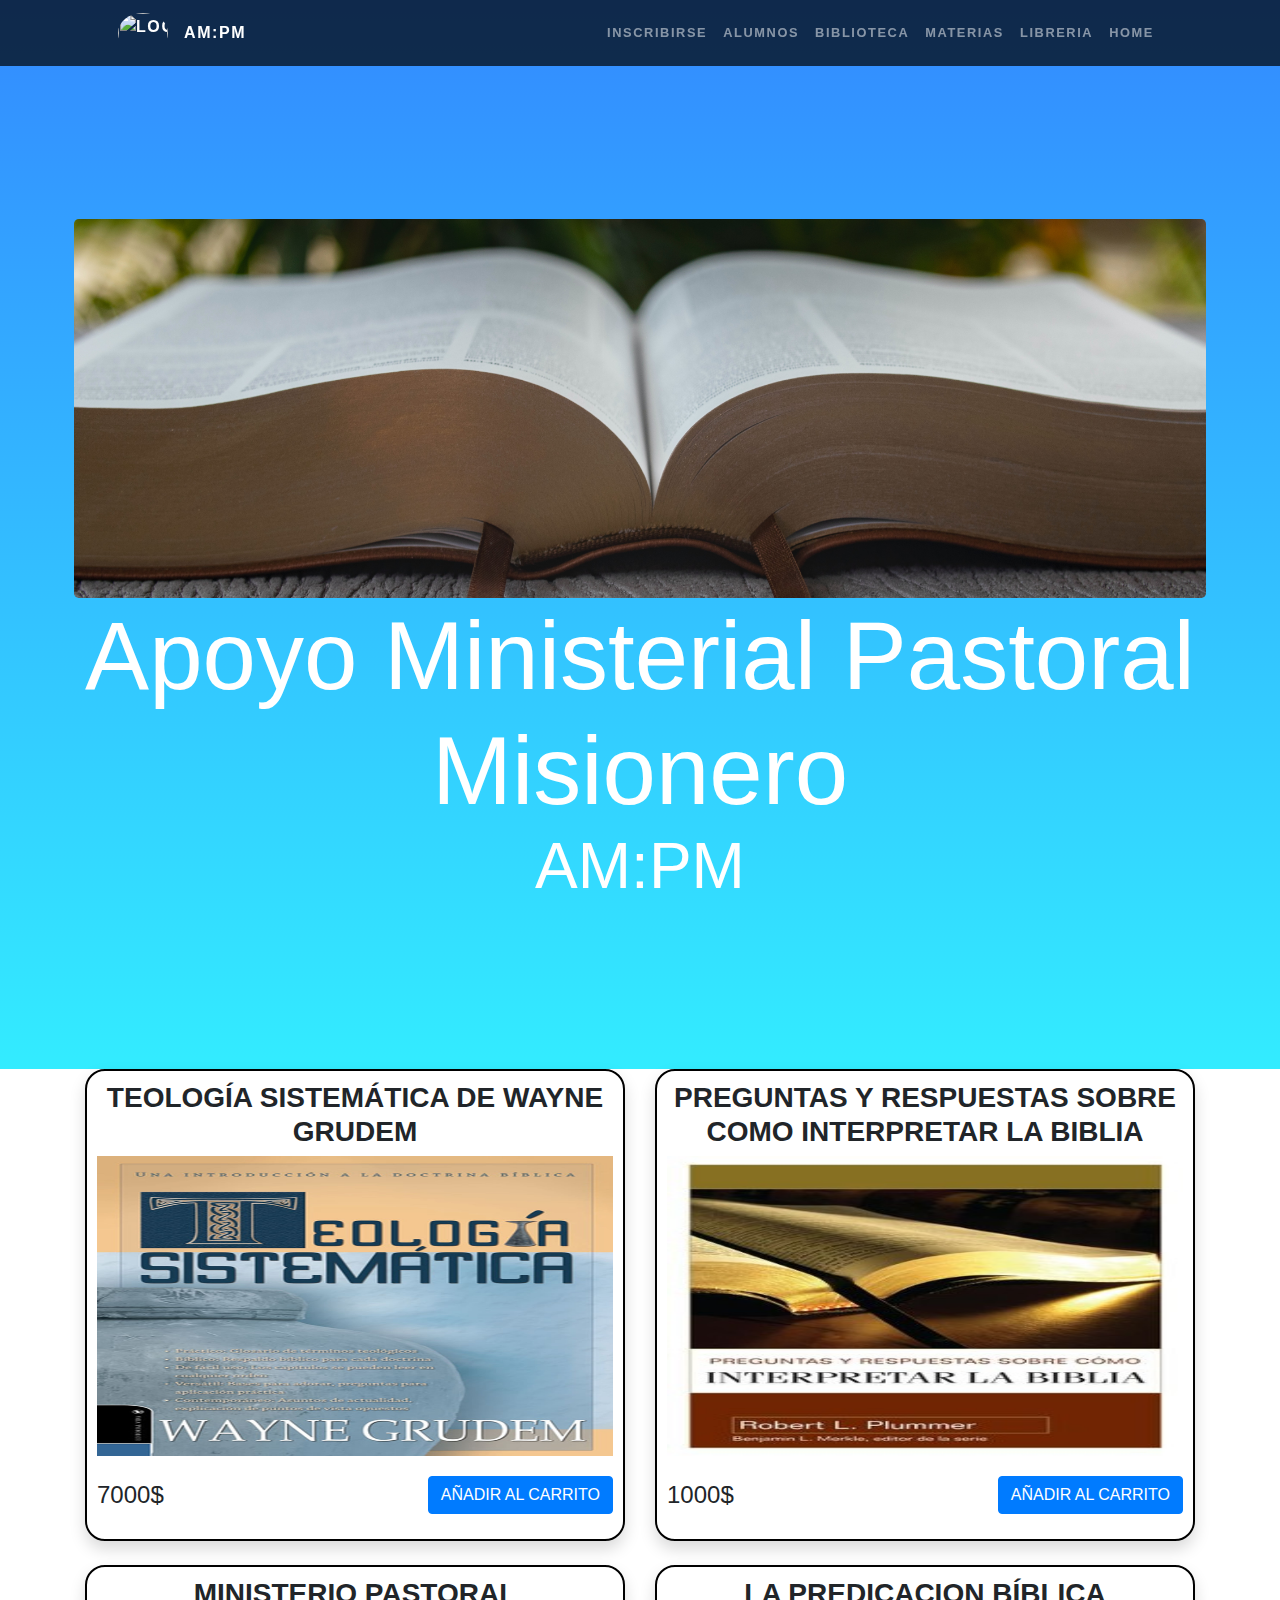
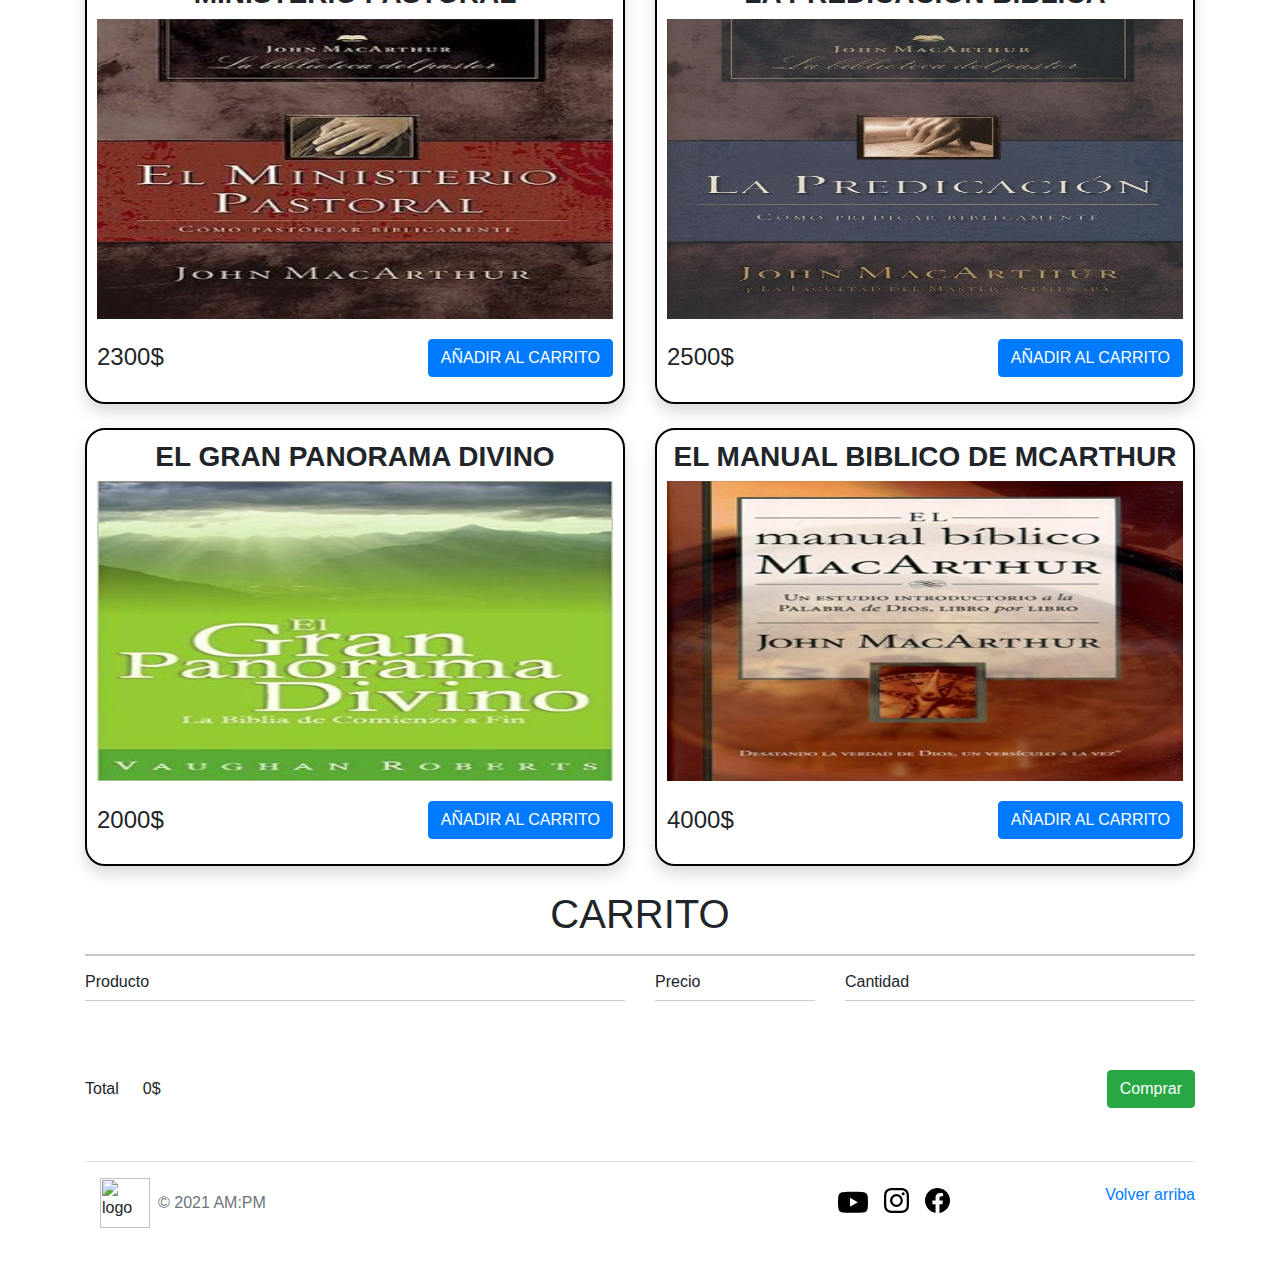
==== Libreria.html @ 87e38bf1 "se agrega proyecto Js" ====
<html lang="en"><head>
        <meta charset="utf-8" />
        <meta name="viewport" content="width=device-width, initial-scale=1, shrink-to-fit=no" />
        <meta name="author" content="" />
        <title>Apoyo Ministerial Pastoral Misionero</title>
        <!-- SEO -->
        <meta name="keywords" content="Academia, ministerio, misionero, apoyo, pastoral, estudiar, biblia">
        <meta name="description" content="Somos una academia dispuesta a apoyar tu ministerio Biblico, minsionero y pastoral, mandamos tus y te contactaremos">
        <link rel="icon" type="image/x-icon" href="assets/favicon.ico" />
        <!-- Font Awesome icons (free version)-->
        <script src="https://use.fontawesome.com/releases/v5.15.4/js/all.js" crossorigin="anonymous"></script>
        <!-- Google fonts-->
        <link href="https://fonts.googleapis.com/css?family=Catamaran:100,200,300,400,500,600,700,800,900" rel="stylesheet" />
        <link href="https://fonts.googleapis.com/css?family=Lato:100,100i,300,300i,400,400i,700,700i,900,900i" rel="stylesheet" />
        <!-- CSS Bootstrap-->
        <link href="css/styles.css" rel="stylesheet" />
        <!-- icon -->
        <link rel="shortcut icon" href="./images/Logo AMPM.jpg">
        <!-- bootstrap CDN -->
        <link rel="stylesheet" href="https://maxcdn.bootstrapcdn.com/bootstrap/4.0.0/css/bootstrap.min.css" integrity="sha384-Gn5384xqQ1aoWXA+058RXPxPg6fy4IWvTNh0E263XmFcJlSAwiGgFAW/dAiS6JXm" crossorigin="anonymous">
        <!-- libreria animada -->
        <link rel="stylesheet"
        href="https://cdnjs.cloudflare.com/ajax/libs/animate.css/4.1.1/animate.min.css"/>
        <link href="https://unpkg.com/aos@2.3.1/dist/aos.css" rel="stylesheet">
        <!-- SCSS -SASS -->
        <link rel="stylesheet" href="./style1.css">
        <link rel="canonical" href="https://getbootstrap.com/docs/5.1/examples/footers/">
        <!-- Bootstrap core CSS -->
        <link href="/docs/5.1/dist/css/bootstrap.min.css" rel="stylesheet" integrity="sha384-1BmE4kWBq78iYhFldvKuhfTAU6auU8tT94WrHftjDbrCEXSU1oBoqyl2QvZ6jIW3" crossorigin="anonymous">

        <link href="footers.css" rel="stylesheet">
        <!-- Favicons -->
        <link rel="icon" href="/docs/5.1/assets/img/favicons/favicon-32x32.png" sizes="32x32" type="image/png">
        <link rel="icon" href="/docs/5.1/assets/img/favicons/favicon-16x16.png" sizes="16x16" type="image/png">
        <link rel="manifest" href="/docs/5.1/assets/img/favicons/manifest.json">
        <link rel="mask-icon" href="/docs/5.1/assets/img/favicons/safari-pinned-tab.svg" color="#7952b3">
        <link rel="icon" href="/docs/5.1/assets/img/favicons/favicon.ico">
        <meta name="viewport" content="width=device-width, initial-scale=1.0">
        <link rel="stylesheet" href="https://stackpath.bootstrapcdn.com/bootstrap/4.5.2/css/bootstrap.min.css" integrity="sha384-JcKb8q3iqJ61gNV9KGb8thSsNjpSL0n8PARn9HuZOnIxN0hoP+VmmDGMN5t9UJ0Z" crossorigin="anonymous">
        <link rel="stylesheet" href="style.css">
        <title>Libreria</title>
</head>

<body>
 <!-- Header-->
 <header class="masthead text-center text-white">
    <div class="masthead-content">
        <div class="container px-1 py-1">
            <img class="img-fluid rounded-3" src="./images/Fondo.jpg" alt="Bliblia Abierta">
            <h1 class="masthead-heading mb-0" class="animate__animated animate__pulse">Apoyo Ministerial Pastoral Misionero</h1>
            <h2 class="masthead-subheading mb-0">AM:PM</h2>
        </div>
    </div>
    <div></div>
</header>
<!-- Nav-->
<nav class="navbar navbar-expand-lg navbar-dark navbar-custom fixed-top">
    <div class="container px-5">
        <img  class="navbar-brand rounded-circle" src="./images/redes/favicon.ico" alt="logo" width="50px">
        <a class="navbar-brand" href="#page-top">AM:PM</a>
        <button class="navbar-toggler" type="button" data-bs-toggle="collapse" data-bs-target="#navbarResponsive" aria-controls="navbarResponsive" aria-expanded="false" aria-label="Toggle navigation"><span class="navbar-toggler-icon"></span></button>
        <div class="collapse navbar-collapse" id="navbarResponsive">
            <ul class="navbar-nav ms-auto">
                <li class="nav-item"><a class="nav-link" href="./inscripcion.html">Inscribirse</a></li>
                <li class="nav-item"><a class="nav-link" href="./alumnos.html">Alumnos</a></li>
                <li class="nav-item"><a class="nav-link" href="./biblioteca.html">Biblioteca</a></li>
                <li class="nav-item"><a class="nav-link" href="./materias.html">Materias</a></li>
                <li class="nav-item"><a class="nav-link" href="./Libreria.html">Libreria</a></li>
                <li class="nav-item"><a class="nav-link" href="./index.html">HOME</a></li>
            </ul>
        </div>
    </div>
</nav>
    <!-- START SECTION STORE -->
    <section class="store">
        <div class="container">
            <div class="items">
                <div class="row">

                    <div class="col-12 col-md-6">
                        <div class="item shadow mb-4">
                            <h3 class="item-title">Teología Sistemática de Wayne Grudem</h3>
                            <img class="item-image" src="./images/Libros/teologia-sistematica-de-grudem-1.jpg">

                            <div class="item-details">
                                <h4 class="item-price">7000$</h4>
                                <button class="item-button btn btn-primary addToCart">AÑADIR AL CARRITO</button>
                            </div>
                        </div>
                    </div>
                    <div class="col-12 col-md-6">
                        <div class="item shadow mb-4">
                            <h3 class="item-title">Preguntas y Respuestas sobre como interpretar la Biblia</h3>

                            <img class="item-image" src="./images/Libros/preguntas y respuestas sobre como interpretar la biblia.jpg">

                            <div class="item-details">
                                <h4 class="item-price">1000$</h4>
                                <button class="item-button btn btn-primary addToCart">AÑADIR AL CARRITO</button>
                            </div>
                        </div>
                    </div>
                </div>

                <div class="row">
                    <div class="col-12 col-md-6">
                        <div class="item shadow mb-4">
                            <h3 class="item-title">Ministerio Pastoral</h3>

                            <img class="item-image" src="./images/Libros/Ministerio Pastoral.jpg">

                            <div class="item-details">
                                <h4 class="item-price">2300$</h4>
                                <button class="item-button btn btn-primary addToCart">AÑADIR AL CARRITO</button>
                            </div>
                        </div>
                    </div>
                    <div class="col-12 col-md-6">
                        <div class="item shadow mb-4">
                            <h3 class="item-title">La Predicacion Bíblica</h3>

                            <img class="item-image" src="./images/Libros/La predicacion.jpg">

                            <div class="item-details">
                                <h4 class="item-price">2500$</h4>
                                <button class="item-button btn btn-primary addToCart">AÑADIR AL CARRITO</button>
                            </div>
                        </div>
                    </div>
                </div>
                <div class="row">
                    <div class="col-12 col-md-6">
                        <div class="item shadow mb-4">
                            <h3 class="item-title">El Gran Panorama Divino</h3>

                            <img class="item-image" src="./images/Libros/el gran panorama divino.jpg">
                            <div class="item-details">
                                <h4 class="item-price">2000$</h4>
                                <button class="item-button btn btn-primary addToCart">AÑADIR AL CARRITO</button>
                            </div>
                        </div>
                    </div>
                    <div class="col-12 col-md-6">
                        <div class="item shadow mb-4">
                            <h3 class="item-title">El Manual biblico de McArthur</h3>

                            <img class="item-image" src="./images/Libros/el manual biblico mac arthur.jpg">
                            <div class="item-details">
                                <h4 class="item-price">4000$</h4>
                                <button class="item-button btn btn-primary addToCart">AÑADIR AL CARRITO</button>
                            </div>
                        </div>
                    </div>
                </div>
            </div>
        </div>
    </section>
    <!-- END SECTION STORE -->
    <!-- START SECTION SHOPPING CART -->
    <section class="shopping-cart">
        <div class="container">
            <h1 class="text-center">CARRITO</h1>
            <hr>
            <div class="row">
                <div class="col-6">
                    <div class="shopping-cart-header">
                        <h6>Producto</h6>
                    </div>
                </div>
                <div class="col-2">
                    <div class="shopping-cart-header">
                        <h6 class="text-truncate">Precio</h6>
                    </div>
                </div>
                <div class="col-4">
                    <div class="shopping-cart-header">
                        <h6>Cantidad</h6>
                    </div>
                </div>
            </div>
            <!-- ? START SHOPPING CART ITEMS -->
            <div class="shopping-cart-items shoppingCartItemsContainer">
            </div>
            <!-- ? END SHOPPING CART ITEMS -->

            <!-- START TOTAL -->
            <div class="row">
                <div class="col-12">
                    <div class="shopping-cart-total d-flex align-items-center">
                        <p class="mb-0">Total</p>
                        <p class="ml-4 mb-0 shoppingCartTotal">0$</p>
                        <div class="toast ml-auto bg-info" role="alert" aria-live="assertive" aria-atomic="true" data-delay="2000">
                            <div class="toast-header">
                                <span>✅</span>
                                <strong class="mr-auto ml-1 text-secondary">Elemento en el carrito</strong>
                                <button type="button" class="ml-2 mb-1 close" data-dismiss="toast" aria-label="Close">
                                    <span aria-hidden="true">×</span>
                                </button>
                            </div>
                            <div class="toast-body text-white">
                                Se aumentó correctamente la cantidad
                            </div>
                        </div>
                        <button class="btn btn-success ml-auto comprarButton" type="button" data-toggle="modal" data-target="#comprarModal">Comprar</button>
                    </div>
                </div>
            </div>

            <!-- END TOTAL -->

            <!-- START MODAL COMPRA -->
            <div class="modal fade" id="comprarModal" tabindex="-1" aria-labelledby="comprarModalLabel" aria-hidden="true">
                <div class="modal-dialog modal-dialog-centered">
                    <div class="modal-content">
                        <div class="modal-header">
                            <h5 class="modal-title" id="comprarModalLabel">Gracias por su compra</h5>
                            <button type="button" class="close" data-dismiss="modal" aria-label="Close">
                                <span aria-hidden="true">×</span>
                            </button>
                        </div>
                        <div class="modal-body">
                            <p>Pronto recibirá su pedido</p>
                        </div>
                        <div class="modal-footer">
                            <button type="button" class="btn btn-secondary" data-dismiss="modal">Cerrar</button>
                        </div>
                    </div>
                </div>
            </div>
            <!-- END MODAL COMPRA -->
        </div>
    </section>
    <!-- END SECTION SHOPPING CART -->
   <!-- Footer-->
   <div class="b-example-divider"></div>
   <div class="container">
       <footer class="d-flex flex-wrap justify-content-between align-items-center py-3 my-4 border-top">
       <div class="col-md-4 d-flex align-items-center">
           <img src="./images/redes/favicon.ico" alt="logo" width="50px" class="mb-3 me-2 mb-md-0" alt="logo">
           <span class="text-muted">© 2021 AM:PM</span>
       </div>
           <ul class="nav col-md-4 justify-content-end list-unstyled d-flex">
           <li class="ms-3">
               <a class="text-muted" href="https://www.youtube.com/watch?v=hL2uOzpJ1GU">
               <img src="./images/redes/youtube.svg" alt="iconlinkyoutube" width="30" height="30">
               </a>
           </li>
           <li class="ms-3">
               <a class="text-muted" href="https://www.instagram.com/invites/contact/?i=pyrb37qd17jc&utm_content=lhmpvzh">
               <img src="./images/redes/instagram.svg" alt="iconlinkyoutube" width="25" height="25">
               </a>
           </li>
           <li class="ms-3">
               <a class="text-muted" href="https://www.facebook.com/ApoyoMinisterialPastoralMisionero/">
               <img src="./images/redes/facebook.svg" alt="iconlinkfacebook" width="25" height="25">
               </a>
           </li>
           </ul>
           <p class="float-end"><a href="#">Volver arriba</a></p>
       </footer>
   </div>
   <div class="b-example-divider"></div>

    <!-- SCRIPTS -->
    <script src="js/mi-js.js"></script>
    <script src="https://code.jquery.com/jquery-3.5.1.slim.min.js" integrity="sha384-DfXdz2htPH0lsSSs5nCTpuj/zy4C+OGpamoFVy38MVBnE+IbbVYUew+OrCXaRkfj" crossorigin="anonymous"></script>
    <script src="https://cdn.jsdelivr.net/npm/popper.js@1.16.1/dist/umd/popper.min.js" integrity="sha384-9/reFTGAW83EW2RDu2S0VKaIzap3H66lZH81PoYlFhbGU+6BZp6G7niu735Sk7lN" crossorigin="anonymous"></script>
    <script src="https://stackpath.bootstrapcdn.com/bootstrap/4.5.2/js/bootstrap.min.js" integrity="sha384-B4gt1jrGC7Jh4AgTPSdUtOBvfO8shuf57BaghqFfPlYxofvL8/KUEfYiJOMMV+rV" crossorigin="anonymous"></script>
    <script src="./tienda.js"></script>
</body></html>
---- css/styles.css ----
@charset "UTF-8";

:root {
  --bs-blue: #0d6efd;
  --bs-indigo: #6610f2;
  --bs-purple: #6f42c1;
  --bs-pink: #ee0979;
  --bs-red: #dc3545;
  --bs-orange: #ff6a00;
  --bs-yellow: #ffc107;
  --bs-green: #198754;
  --bs-teal: #20c997;
  --bs-cyan: #0dcaf0;
  --bs-white: #fff;
  --bs-gray: #6c757d;
  --bs-gray-dark: #343a40;
  --bs-gray-100: #f8f9fa;
  --bs-gray-200: #e9ecef;
  --bs-gray-300: #dee2e6;
  --bs-gray-400: #ced4da;
  --bs-gray-500: #adb5bd;
  --bs-gray-600: #6c757d;
  --bs-gray-700: #495057;
  --bs-gray-800: #343a40;
  --bs-gray-900: #212529;
  --bs-primary: #ee0979;
  --bs-secondary: #ff6a00;
  --bs-success: #198754;
  --bs-info: #0dcaf0;
  --bs-warning: #ffc107;
  --bs-danger: #dc3545;
  --bs-light: #f8f9fa;
  --bs-dark: #212529;
  --bs-primary-rgb: 238, 9, 121;
  --bs-secondary-rgb: 255, 106, 0;
  --bs-success-rgb: 25, 135, 84;
  --bs-info-rgb: 13, 202, 240;
  --bs-warning-rgb: 255, 193, 7;
  --bs-danger-rgb: 220, 53, 69;
  --bs-light-rgb: 248, 249, 250;
  --bs-dark-rgb: 33, 37, 41;
  --bs-white-rgb: 255, 255, 255;
  --bs-black-rgb: 0, 0, 0;
  --bs-body-color-rgb: 33, 37, 41;
  --bs-body-bg-rgb: 255, 255, 255;
  --bs-font-sans-serif: system-ui, -apple-system, "Segoe UI", Roboto, "Helvetica Neue", Arial, "Noto Sans", "Liberation Sans", sans-serif, "Apple Color Emoji", "Segoe UI Emoji", "Segoe UI Symbol", "Noto Color Emoji";
  --bs-font-monospace: SFMono-Regular, Menlo, Monaco, Consolas, "Liberation Mono", "Courier New", monospace;
  --bs-gradient: linear-gradient(180deg, rgba(255, 255, 255, 0.15), rgba(255, 255, 255, 0));
  --bs-body-font-family: Lato, -apple-system, BlinkMacSystemFont, Segoe UI, Roboto, Helvetica Neue, Arial, sans-serif, Apple Color Emoji, Segoe UI Emoji, Segoe UI Symbol, Noto Color Emoji;
  --bs-body-font-size: 1rem;
  --bs-body-font-weight: 400;
  --bs-body-line-height: 1.5;
  --bs-body-color: #212529;
  --bs-body-bg: #fff;
}

*,
*::before,
*::after {
  box-sizing: border-box;
}

@media (prefers-reduced-motion: no-preference) {
  :root {
    scroll-behavior: smooth;
  }
}

body {
  margin: 0;
  font-family: var(--bs-body-font-family);
  font-size: var(--bs-body-font-size);
  font-weight: var(--bs-body-font-weight);
  line-height: var(--bs-body-line-height);
  color: var(--bs-body-color);
  text-align: var(--bs-body-text-align);
  background-color: var(--bs-body-bg);
  -webkit-text-size-adjust: 100%;
  -webkit-tap-highlight-color: rgba(0, 0, 0, 0);
}

hr {
  margin: 1rem 0;
  color: inherit;
  background-color: currentColor;
  border: 0;
  opacity: 0.25;
}

hr:not([size]) {
  height: 1px;
}

h6, .h6, h5, .h5, h4, .h4, h3, .h3, h2, .h2, h1, .h1 {
  margin-top: 0;
  margin-bottom: 0.5rem;
  font-family: "Catamaran", -apple-system, BlinkMacSystemFont, "Segoe UI", Roboto, "Helvetica Neue", Arial, sans-serif, "Apple Color Emoji", "Segoe UI Emoji", "Segoe UI Symbol", "Noto Color Emoji";
  font-weight: 800;
  line-height: 1.2;
}

h1, .h1 {
  font-size: calc(1.375rem + 1.5vw);
}
@media (min-width: 1200px) {
  h1, .h1 {
    font-size: 2.5rem;
  }
}

h2, .h2 {
  font-size: calc(1.325rem + 0.9vw);
}
@media (min-width: 1200px) {
  h2, .h2 {
    font-size: 2rem;
  }
}

h3, .h3 {
  font-size: calc(1.3rem + 0.6vw);
}
@media (min-width: 1200px) {
  h3, .h3 {
    font-size: 1.75rem;
  }
}

h4, .h4 {
  font-size: calc(1.275rem + 0.3vw);
}
@media (min-width: 1200px) {
  h4, .h4 {
    font-size: 1.5rem;
  }
}

h5, .h5 {
  font-size: 1.25rem;
}

h6, .h6 {
  font-size: 1rem;
}

p {
  margin-top: 0;
  margin-bottom: 1rem;
}

abbr[title],
abbr[data-bs-original-title] {
  -webkit-text-decoration: underline dotted;
          text-decoration: underline dotted;
  cursor: help;
  -webkit-text-decoration-skip-ink: none;
          text-decoration-skip-ink: none;
}

address {
  margin-bottom: 1rem;
  font-style: normal;
  line-height: inherit;
}

ol,
ul {
  padding-left: 2rem;
}

ol,
ul,
dl {
  margin-top: 0;
  margin-bottom: 1rem;
}

ol ol,
ul ul,
ol ul,
ul ol {
  margin-bottom: 0;
}

dt {
  font-weight: 700;
}

dd {
  margin-bottom: 0.5rem;
  margin-left: 0;
}

blockquote {
  margin: 0 0 1rem;
}

b,
strong {
  font-weight: bolder;
}

small, .small {
  font-size: 0.875em;
}

mark, .mark {
  padding: 0.2em;
  background-color: #fcf8e3;
}

sub,
sup {
  position: relative;
  font-size: 0.75em;
  line-height: 0;
  vertical-align: baseline;
}

sub {
  bottom: -0.25em;
}

sup {
  top: -0.5em;
}

a {
  color: #ee0979;
  text-decoration: underline;
}
a:hover {
  color: #be0761;
}

a:not([href]):not([class]), a:not([href]):not([class]):hover {
  color: inherit;
  text-decoration: none;
}

pre,
code,
kbd,
samp {
  font-family: var(--bs-font-monospace);
  font-size: 1em;
  direction: ltr /* rtl:ignore */;
  unicode-bidi: bidi-override;
}

pre {
  display: block;
  margin-top: 0;
  margin-bottom: 1rem;
  overflow: auto;
  font-size: 0.875em;
}
pre code {
  font-size: inherit;
  color: inherit;
  word-break: normal;
}

code {
  font-size: 0.875em;
  color: #ee0979;
  word-wrap: break-word;
}
a > code {
  color: inherit;
}

kbd {
  padding: 0.2rem 0.4rem;
  font-size: 0.875em;
  color: #fff;
  background-color: #212529;
  border-radius: 0.2rem;
}
kbd kbd {
  padding: 0;
  font-size: 1em;
  font-weight: 700;
}

figure {
  margin: 0 0 1rem;
}

img,
svg {
  vertical-align: middle;
}

table {
  caption-side: bottom;
  border-collapse: collapse;
}

caption {
  padding-top: 0.5rem;
  padding-bottom: 0.5rem;
  color: #6c757d;
  text-align: left;
}

th {
  text-align: inherit;
  text-align: -webkit-match-parent;
}

thead,
tbody,
tfoot,
tr,
td,
th {
  border-color: inherit;
  border-style: solid;
  border-width: 0;
}

label {
  display: inline-block;
}

button {
  border-radius: 0;
}

button:focus:not(:focus-visible) {
  outline: 0;
}

input,
button,
select,
optgroup,
textarea {
  margin: 0;
  font-family: inherit;
  font-size: inherit;
  line-height: inherit;
}

button,
select {
  text-transform: none;
}

[role=button] {
  cursor: pointer;
}

select {
  word-wrap: normal;
}
select:disabled {
  opacity: 1;
}

[list]::-webkit-calendar-picker-indicator {
  display: none;
}

button,
[type=button],
[type=reset],
[type=submit] {
  -webkit-appearance: button;
}
button:not(:disabled),
[type=button]:not(:disabled),
[type=reset]:not(:disabled),
[type=submit]:not(:disabled) {
  cursor: pointer;
}

::-moz-focus-inner {
  padding: 0;
  border-style: none;
}

textarea {
  resize: vertical;
}

fieldset {
  min-width: 0;
  padding: 0;
  margin: 0;
  border: 0;
}

legend {
  float: left;
  width: 100%;
  padding: 0;
  margin-bottom: 0.5rem;
  font-size: calc(1.275rem + 0.3vw);
  line-height: inherit;
}
@media (min-width: 1200px) {
  legend {
    font-size: 1.5rem;
  }
}
legend + * {
  clear: left;
}

::-webkit-datetime-edit-fields-wrapper,
::-webkit-datetime-edit-text,
::-webkit-datetime-edit-minute,
::-webkit-datetime-edit-hour-field,
::-webkit-datetime-edit-day-field,
::-webkit-datetime-edit-month-field,
::-webkit-datetime-edit-year-field {
  padding: 0;
}

::-webkit-inner-spin-button {
  height: auto;
}

[type=search] {
  outline-offset: -2px;
  -webkit-appearance: textfield;
}

/* rtl:raw:
[type="tel"],
[type="url"],
[type="email"],
[type="number"] {
  direction: ltr;
}
*/
::-webkit-search-decoration {
  -webkit-appearance: none;
}

::-webkit-color-swatch-wrapper {
  padding: 0;
}

::-webkit-file-upload-button {
  font: inherit;
}

::file-selector-button {
  font: inherit;
}

::-webkit-file-upload-button {
  font: inherit;
  -webkit-appearance: button;
}

output {
  display: inline-block;
}

iframe {
  border: 0;
}

summary {
  display: list-item;
  cursor: pointer;
}

progress {
  vertical-align: baseline;
}

[hidden] {
  display: none !important;
}

.lead {
  font-size: 1.25rem;
  font-weight: 300;
}

.display-1 {
  font-size: calc(1.625rem + 4.5vw);
  font-weight: 300;
  line-height: 1.2;
}
@media (min-width: 1200px) {
  .display-1 {
    font-size: 5rem;
  }
}

.display-2 {
  font-size: calc(1.575rem + 3.9vw);
  font-weight: 300;
  line-height: 1.2;
}
@media (min-width: 1200px) {
  .display-2 {
    font-size: 4.5rem;
  }
}

.display-3 {
  font-size: calc(1.525rem + 3.3vw);
  font-weight: 300;
  line-height: 1.2;
}
@media (min-width: 1200px) {
  .display-3 {
    font-size: 4rem;
  }
}

.display-4 {
  font-size: calc(1.475rem + 2.7vw);
  font-weight: 300;
  line-height: 1.2;
}
@media (min-width: 1200px) {
  .display-4 {
    font-size: 3.5rem;
  }
}

.display-5 {
  font-size: calc(1.425rem + 2.1vw);
  font-weight: 300;
  line-height: 1.2;
}
@media (min-width: 1200px) {
  .display-5 {
    font-size: 3rem;
  }
}

.display-6 {
  font-size: calc(1.375rem + 1.5vw);
  font-weight: 300;
  line-height: 1.2;
}
@media (min-width: 1200px) {
  .display-6 {
    font-size: 2.5rem;
  }
}

.list-unstyled {
  padding-left: 0;
  list-style: none;
}

.list-inline {
  padding-left: 0;
  list-style: none;
}

.list-inline-item {
  display: inline-block;
}
.list-inline-item:not(:last-child) {
  margin-right: 0.5rem;
}

.initialism {
  font-size: 0.875em;
  text-transform: uppercase;
}

.blockquote {
  margin-bottom: 1rem;
  font-size: 1.25rem;
}
.blockquote > :last-child {
  margin-bottom: 0;
}

.blockquote-footer {
  margin-top: -1rem;
  margin-bottom: 1rem;
  font-size: 0.875em;
  color: #6c757d;
}
.blockquote-footer::before {
  content: "— ";
}

.img-fluid {
  max-width: 100%;
  height: auto;
}

.img-thumbnail {
  padding: 0.25rem;
  background-color: #fff;
  border: 1px solid #dee2e6;
  border-radius: 0.25rem;
  max-width: 100%;
  height: auto;
}

.figure {
  display: inline-block;
}

.figure-img {
  margin-bottom: 0.5rem;
  line-height: 1;
}

.figure-caption {
  font-size: 0.875em;
  color: #6c757d;
}

.container,
.container-fluid,
.container-xxl,
.container-xl,
.container-lg,
.container-md,
.container-sm {
  width: 100%;
  padding-right: var(--bs-gutter-x, 0.75rem);
  padding-left: var(--bs-gutter-x, 0.75rem);
  margin-right: auto;
  margin-left: auto;
}

@media (min-width: 576px) {
  .container-sm, .container {
    max-width: 540px;
  }
}
@media (min-width: 768px) {
  .container-md, .container-sm, .container {
    max-width: 720px;
  }
}
@media (min-width: 992px) {
  .container-lg, .container-md, .container-sm, .container {
    max-width: 960px;
  }
}
@media (min-width: 1200px) {
  .container-xl, .container-lg, .container-md, .container-sm, .container {
    max-width: 1140px;
  }
}
@media (min-width: 1400px) {
  .container-xxl, .container-xl, .container-lg, .container-md, .container-sm, .container {
    max-width: 1320px;
  }
}
.row {
  --bs-gutter-x: 1.5rem;
  --bs-gutter-y: 0;
  display: flex;
  flex-wrap: wrap;
  margin-top: calc(-1 * var(--bs-gutter-y));
  margin-right: calc(-0.5 * var(--bs-gutter-x));
  margin-left: calc(-0.5 * var(--bs-gutter-x));
}
.row > * {
  flex-shrink: 0;
  width: 100%;
  max-width: 100%;
  padding-right: calc(var(--bs-gutter-x) * 0.5);
  padding-left: calc(var(--bs-gutter-x) * 0.5);
  margin-top: var(--bs-gutter-y);
}

.col {
  flex: 1 0 0%;
}

.row-cols-auto > * {
  flex: 0 0 auto;
  width: auto;
}

.row-cols-1 > * {
  flex: 0 0 auto;
  width: 100%;
}

.row-cols-2 > * {
  flex: 0 0 auto;
  width: 50%;
}

.row-cols-3 > * {
  flex: 0 0 auto;
  width: 33.3333333333%;
}

.row-cols-4 > * {
  flex: 0 0 auto;
  width: 25%;
}

.row-cols-5 > * {
  flex: 0 0 auto;
  width: 20%;
}

.row-cols-6 > * {
  flex: 0 0 auto;
  width: 16.6666666667%;
}

.col-auto {
  flex: 0 0 auto;
  width: auto;
}

.col-1 {
  flex: 0 0 auto;
  width: 8.33333333%;
}

.col-2 {
  flex: 0 0 auto;
  width: 16.66666667%;
}

.col-3 {
  flex: 0 0 auto;
  width: 25%;
}

.col-4 {
  flex: 0 0 auto;
  width: 33.33333333%;
}

.col-5 {
  flex: 0 0 auto;
  width: 41.66666667%;
}

.col-6 {
  flex: 0 0 auto;
  width: 50%;
}

.col-7 {
  flex: 0 0 auto;
  width: 58.33333333%;
}

.col-8 {
  flex: 0 0 auto;
  width: 66.66666667%;
}

.col-9 {
  flex: 0 0 auto;
  width: 75%;
}

.col-10 {
  flex: 0 0 auto;
  width: 83.33333333%;
}

.col-11 {
  flex: 0 0 auto;
  width: 91.66666667%;
}

.col-12 {
  flex: 0 0 auto;
  width: 100%;
}

.offset-1 {
  margin-left: 8.33333333%;
}

.offset-2 {
  margin-left: 16.66666667%;
}

.offset-3 {
  margin-left: 25%;
}

.offset-4 {
  margin-left: 33.33333333%;
}

.offset-5 {
  margin-left: 41.66666667%;
}

.offset-6 {
  margin-left: 50%;
}

.offset-7 {
  margin-left: 58.33333333%;
}

.offset-8 {
  margin-left: 66.66666667%;
}

.offset-9 {
  margin-left: 75%;
}

.offset-10 {
  margin-left: 83.33333333%;
}

.offset-11 {
  margin-left: 91.66666667%;
}

.g-0,
.gx-0 {
  --bs-gutter-x: 0;
}

.g-0,
.gy-0 {
  --bs-gutter-y: 0;
}

.g-1,
.gx-1 {
  --bs-gutter-x: 0.25rem;
}

.g-1,
.gy-1 {
  --bs-gutter-y: 0.25rem;
}

.g-2,
.gx-2 {
  --bs-gutter-x: 0.5rem;
}

.g-2,
.gy-2 {
  --bs-gutter-y: 0.5rem;
}

.g-3,
.gx-3 {
  --bs-gutter-x: 1rem;
}

.g-3,
.gy-3 {
  --bs-gutter-y: 1rem;
}

.g-4,
.gx-4 {
  --bs-gutter-x: 1.5rem;
}

.g-4,
.gy-4 {
  --bs-gutter-y: 1.5rem;
}

.g-5,
.gx-5 {
  --bs-gutter-x: 3rem;
}

.g-5,
.gy-5 {
  --bs-gutter-y: 3rem;
}

@media (min-width: 576px) {
  .col-sm {
    flex: 1 0 0%;
  }

  .row-cols-sm-auto > * {
    flex: 0 0 auto;
    width: auto;
  }

  .row-cols-sm-1 > * {
    flex: 0 0 auto;
    width: 100%;
  }

  .row-cols-sm-2 > * {
    flex: 0 0 auto;
    width: 50%;
  }

  .row-cols-sm-3 > * {
    flex: 0 0 auto;
    width: 33.3333333333%;
  }

  .row-cols-sm-4 > * {
    flex: 0 0 auto;
    width: 25%;
  }

  .row-cols-sm-5 > * {
    flex: 0 0 auto;
    width: 20%;
  }

  .row-cols-sm-6 > * {
    flex: 0 0 auto;
    width: 16.6666666667%;
  }

  .col-sm-auto {
    flex: 0 0 auto;
    width: auto;
  }

  .col-sm-1 {
    flex: 0 0 auto;
    width: 8.33333333%;
  }

  .col-sm-2 {
    flex: 0 0 auto;
    width: 16.66666667%;
  }

  .col-sm-3 {
    flex: 0 0 auto;
    width: 25%;
  }

  .col-sm-4 {
    flex: 0 0 auto;
    width: 33.33333333%;
  }

  .col-sm-5 {
    flex: 0 0 auto;
    width: 41.66666667%;
  }

  .col-sm-6 {
    flex: 0 0 auto;
    width: 50%;
  }

  .col-sm-7 {
    flex: 0 0 auto;
    width: 58.33333333%;
  }

  .col-sm-8 {
    flex: 0 0 auto;
    width: 66.66666667%;
  }

  .col-sm-9 {
    flex: 0 0 auto;
    width: 75%;
  }

  .col-sm-10 {
    flex: 0 0 auto;
    width: 83.33333333%;
  }

  .col-sm-11 {
    flex: 0 0 auto;
    width: 91.66666667%;
  }

  .col-sm-12 {
    flex: 0 0 auto;
    width: 100%;
  }

  .offset-sm-0 {
    margin-left: 0;
  }

  .offset-sm-1 {
    margin-left: 8.33333333%;
  }

  .offset-sm-2 {
    margin-left: 16.66666667%;
  }

  .offset-sm-3 {
    margin-left: 25%;
  }

  .offset-sm-4 {
    margin-left: 33.33333333%;
  }

  .offset-sm-5 {
    margin-left: 41.66666667%;
  }

  .offset-sm-6 {
    margin-left: 50%;
  }

  .offset-sm-7 {
    margin-left: 58.33333333%;
  }

  .offset-sm-8 {
    margin-left: 66.66666667%;
  }

  .offset-sm-9 {
    margin-left: 75%;
  }

  .offset-sm-10 {
    margin-left: 83.33333333%;
  }

  .offset-sm-11 {
    margin-left: 91.66666667%;
  }

  .g-sm-0,
.gx-sm-0 {
    --bs-gutter-x: 0;
  }

  .g-sm-0,
.gy-sm-0 {
    --bs-gutter-y: 0;
  }

  .g-sm-1,
.gx-sm-1 {
    --bs-gutter-x: 0.25rem;
  }

  .g-sm-1,
.gy-sm-1 {
    --bs-gutter-y: 0.25rem;
  }

  .g-sm-2,
.gx-sm-2 {
    --bs-gutter-x: 0.5rem;
  }

  .g-sm-2,
.gy-sm-2 {
    --bs-gutter-y: 0.5rem;
  }

  .g-sm-3,
.gx-sm-3 {
    --bs-gutter-x: 1rem;
  }

  .g-sm-3,
.gy-sm-3 {
    --bs-gutter-y: 1rem;
  }

  .g-sm-4,
.gx-sm-4 {
    --bs-gutter-x: 1.5rem;
  }

  .g-sm-4,
.gy-sm-4 {
    --bs-gutter-y: 1.5rem;
  }

  .g-sm-5,
.gx-sm-5 {
    --bs-gutter-x: 3rem;
  }

  .g-sm-5,
.gy-sm-5 {
    --bs-gutter-y: 3rem;
  }
}
@media (min-width: 768px) {
  .col-md {
    flex: 1 0 0%;
  }

  .row-cols-md-auto > * {
    flex: 0 0 auto;
    width: auto;
  }

  .row-cols-md-1 > * {
    flex: 0 0 auto;
    width: 100%;
  }

  .row-cols-md-2 > * {
    flex: 0 0 auto;
    width: 50%;
  }

  .row-cols-md-3 > * {
    flex: 0 0 auto;
    width: 33.3333333333%;
  }

  .row-cols-md-4 > * {
    flex: 0 0 auto;
    width: 25%;
  }

  .row-cols-md-5 > * {
    flex: 0 0 auto;
    width: 20%;
  }

  .row-cols-md-6 > * {
    flex: 0 0 auto;
    width: 16.6666666667%;
  }

  .col-md-auto {
    flex: 0 0 auto;
    width: auto;
  }

  .col-md-1 {
    flex: 0 0 auto;
    width: 8.33333333%;
  }

  .col-md-2 {
    flex: 0 0 auto;
    width: 16.66666667%;
  }

  .col-md-3 {
    flex: 0 0 auto;
    width: 25%;
  }

  .col-md-4 {
    flex: 0 0 auto;
    width: 33.33333333%;
  }

  .col-md-5 {
    flex: 0 0 auto;
    width: 41.66666667%;
  }

  .col-md-6 {
    flex: 0 0 auto;
    width: 50%;
  }

  .col-md-7 {
    flex: 0 0 auto;
    width: 58.33333333%;
  }

  .col-md-8 {
    flex: 0 0 auto;
    width: 66.66666667%;
  }

  .col-md-9 {
    flex: 0 0 auto;
    width: 75%;
  }

  .col-md-10 {
    flex: 0 0 auto;
    width: 83.33333333%;
  }

  .col-md-11 {
    flex: 0 0 auto;
    width: 91.66666667%;
  }

  .col-md-12 {
    flex: 0 0 auto;
    width: 100%;
  }

  .offset-md-0 {
    margin-left: 0;
  }

  .offset-md-1 {
    margin-left: 8.33333333%;
  }

  .offset-md-2 {
    margin-left: 16.66666667%;
  }

  .offset-md-3 {
    margin-left: 25%;
  }

  .offset-md-4 {
    margin-left: 33.33333333%;
  }

  .offset-md-5 {
    margin-left: 41.66666667%;
  }

  .offset-md-6 {
    margin-left: 50%;
  }

  .offset-md-7 {
    margin-left: 58.33333333%;
  }

  .offset-md-8 {
    margin-left: 66.66666667%;
  }

  .offset-md-9 {
    margin-left: 75%;
  }

  .offset-md-10 {
    margin-left: 83.33333333%;
  }

  .offset-md-11 {
    margin-left: 91.66666667%;
  }

  .g-md-0,
.gx-md-0 {
    --bs-gutter-x: 0;
  }

  .g-md-0,
.gy-md-0 {
    --bs-gutter-y: 0;
  }

  .g-md-1,
.gx-md-1 {
    --bs-gutter-x: 0.25rem;
  }

  .g-md-1,
.gy-md-1 {
    --bs-gutter-y: 0.25rem;
  }

  .g-md-2,
.gx-md-2 {
    --bs-gutter-x: 0.5rem;
  }

  .g-md-2,
.gy-md-2 {
    --bs-gutter-y: 0.5rem;
  }

  .g-md-3,
.gx-md-3 {
    --bs-gutter-x: 1rem;
  }

  .g-md-3,
.gy-md-3 {
    --bs-gutter-y: 1rem;
  }

  .g-md-4,
.gx-md-4 {
    --bs-gutter-x: 1.5rem;
  }

  .g-md-4,
.gy-md-4 {
    --bs-gutter-y: 1.5rem;
  }

  .g-md-5,
.gx-md-5 {
    --bs-gutter-x: 3rem;
  }

  .g-md-5,
.gy-md-5 {
    --bs-gutter-y: 3rem;
  }
}
@media (min-width: 992px) {
  .col-lg {
    flex: 1 0 0%;
  }

  .row-cols-lg-auto > * {
    flex: 0 0 auto;
    width: auto;
  }

  .row-cols-lg-1 > * {
    flex: 0 0 auto;
    width: 100%;
  }

  .row-cols-lg-2 > * {
    flex: 0 0 auto;
    width: 50%;
  }

  .row-cols-lg-3 > * {
    flex: 0 0 auto;
    width: 33.3333333333%;
  }

  .row-cols-lg-4 > * {
    flex: 0 0 auto;
    width: 25%;
  }

  .row-cols-lg-5 > * {
    flex: 0 0 auto;
    width: 20%;
  }

  .row-cols-lg-6 > * {
    flex: 0 0 auto;
    width: 16.6666666667%;
  }

  .col-lg-auto {
    flex: 0 0 auto;
    width: auto;
  }

  .col-lg-1 {
    flex: 0 0 auto;
    width: 8.33333333%;
  }

  .col-lg-2 {
    flex: 0 0 auto;
    width: 16.66666667%;
  }

  .col-lg-3 {
    flex: 0 0 auto;
    width: 25%;
  }

  .col-lg-4 {
    flex: 0 0 auto;
    width: 33.33333333%;
  }

  .col-lg-5 {
    flex: 0 0 auto;
    width: 41.66666667%;
  }

  .col-lg-6 {
    flex: 0 0 auto;
    width: 50%;
  }

  .col-lg-7 {
    flex: 0 0 auto;
    width: 58.33333333%;
  }

  .col-lg-8 {
    flex: 0 0 auto;
    width: 66.66666667%;
  }

  .col-lg-9 {
    flex: 0 0 auto;
    width: 75%;
  }

  .col-lg-10 {
    flex: 0 0 auto;
    width: 83.33333333%;
  }

  .col-lg-11 {
    flex: 0 0 auto;
    width: 91.66666667%;
  }

  .col-lg-12 {
    flex: 0 0 auto;
    width: 100%;
  }

  .offset-lg-0 {
    margin-left: 0;
  }

  .offset-lg-1 {
    margin-left: 8.33333333%;
  }

  .offset-lg-2 {
    margin-left: 16.66666667%;
  }

  .offset-lg-3 {
    margin-left: 25%;
  }

  .offset-lg-4 {
    margin-left: 33.33333333%;
  }

  .offset-lg-5 {
    margin-left: 41.66666667%;
  }

  .offset-lg-6 {
    margin-left: 50%;
  }

  .offset-lg-7 {
    margin-left: 58.33333333%;
  }

  .offset-lg-8 {
    margin-left: 66.66666667%;
  }

  .offset-lg-9 {
    margin-left: 75%;
  }

  .offset-lg-10 {
    margin-left: 83.33333333%;
  }

  .offset-lg-11 {
    margin-left: 91.66666667%;
  }

  .g-lg-0,
.gx-lg-0 {
    --bs-gutter-x: 0;
  }

  .g-lg-0,
.gy-lg-0 {
    --bs-gutter-y: 0;
  }

  .g-lg-1,
.gx-lg-1 {
    --bs-gutter-x: 0.25rem;
  }

  .g-lg-1,
.gy-lg-1 {
    --bs-gutter-y: 0.25rem;
  }

  .g-lg-2,
.gx-lg-2 {
    --bs-gutter-x: 0.5rem;
  }

  .g-lg-2,
.gy-lg-2 {
    --bs-gutter-y: 0.5rem;
  }

  .g-lg-3,
.gx-lg-3 {
    --bs-gutter-x: 1rem;
  }

  .g-lg-3,
.gy-lg-3 {
    --bs-gutter-y: 1rem;
  }

  .g-lg-4,
.gx-lg-4 {
    --bs-gutter-x: 1.5rem;
  }

  .g-lg-4,
.gy-lg-4 {
    --bs-gutter-y: 1.5rem;
  }

  .g-lg-5,
.gx-lg-5 {
    --bs-gutter-x: 3rem;
  }

  .g-lg-5,
.gy-lg-5 {
    --bs-gutter-y: 3rem;
  }
}
@media (min-width: 1200px) {
  .col-xl {
    flex: 1 0 0%;
  }

  .row-cols-xl-auto > * {
    flex: 0 0 auto;
    width: auto;
  }

  .row-cols-xl-1 > * {
    flex: 0 0 auto;
    width: 100%;
  }

  .row-cols-xl-2 > * {
    flex: 0 0 auto;
    width: 50%;
  }

  .row-cols-xl-3 > * {
    flex: 0 0 auto;
    width: 33.3333333333%;
  }

  .row-cols-xl-4 > * {
    flex: 0 0 auto;
    width: 25%;
  }

  .row-cols-xl-5 > * {
    flex: 0 0 auto;
    width: 20%;
  }

  .row-cols-xl-6 > * {
    flex: 0 0 auto;
    width: 16.6666666667%;
  }

  .col-xl-auto {
    flex: 0 0 auto;
    width: auto;
  }

  .col-xl-1 {
    flex: 0 0 auto;
    width: 8.33333333%;
  }

  .col-xl-2 {
    flex: 0 0 auto;
    width: 16.66666667%;
  }

  .col-xl-3 {
    flex: 0 0 auto;
    width: 25%;
  }

  .col-xl-4 {
    flex: 0 0 auto;
    width: 33.33333333%;
  }

  .col-xl-5 {
    flex: 0 0 auto;
    width: 41.66666667%;
  }

  .col-xl-6 {
    flex: 0 0 auto;
    width: 50%;
  }

  .col-xl-7 {
    flex: 0 0 auto;
    width: 58.33333333%;
  }

  .col-xl-8 {
    flex: 0 0 auto;
    width: 66.66666667%;
  }

  .col-xl-9 {
    flex: 0 0 auto;
    width: 75%;
  }

  .col-xl-10 {
    flex: 0 0 auto;
    width: 83.33333333%;
  }

  .col-xl-11 {
    flex: 0 0 auto;
    width: 91.66666667%;
  }

  .col-xl-12 {
    flex: 0 0 auto;
    width: 100%;
  }

  .offset-xl-0 {
    margin-left: 0;
  }

  .offset-xl-1 {
    margin-left: 8.33333333%;
  }

  .offset-xl-2 {
    margin-left: 16.66666667%;
  }

  .offset-xl-3 {
    margin-left: 25%;
  }

  .offset-xl-4 {
    margin-left: 33.33333333%;
  }

  .offset-xl-5 {
    margin-left: 41.66666667%;
  }

  .offset-xl-6 {
    margin-left: 50%;
  }

  .offset-xl-7 {
    margin-left: 58.33333333%;
  }

  .offset-xl-8 {
    margin-left: 66.66666667%;
  }

  .offset-xl-9 {
    margin-left: 75%;
  }

  .offset-xl-10 {
    margin-left: 83.33333333%;
  }

  .offset-xl-11 {
    margin-left: 91.66666667%;
  }

  .g-xl-0,
.gx-xl-0 {
    --bs-gutter-x: 0;
  }

  .g-xl-0,
.gy-xl-0 {
    --bs-gutter-y: 0;
  }

  .g-xl-1,
.gx-xl-1 {
    --bs-gutter-x: 0.25rem;
  }

  .g-xl-1,
.gy-xl-1 {
    --bs-gutter-y: 0.25rem;
  }

  .g-xl-2,
.gx-xl-2 {
    --bs-gutter-x: 0.5rem;
  }

  .g-xl-2,
.gy-xl-2 {
    --bs-gutter-y: 0.5rem;
  }

  .g-xl-3,
.gx-xl-3 {
    --bs-gutter-x: 1rem;
  }

  .g-xl-3,
.gy-xl-3 {
    --bs-gutter-y: 1rem;
  }

  .g-xl-4,
.gx-xl-4 {
    --bs-gutter-x: 1.5rem;
  }

  .g-xl-4,
.gy-xl-4 {
    --bs-gutter-y: 1.5rem;
  }

  .g-xl-5,
.gx-xl-5 {
    --bs-gutter-x: 3rem;
  }

  .g-xl-5,
.gy-xl-5 {
    --bs-gutter-y: 3rem;
  }
}
@media (min-width: 1400px) {
  .col-xxl {
    flex: 1 0 0%;
  }

  .row-cols-xxl-auto > * {
    flex: 0 0 auto;
    width: auto;
  }

  .row-cols-xxl-1 > * {
    flex: 0 0 auto;
    width: 100%;
  }

  .row-cols-xxl-2 > * {
    flex: 0 0 auto;
    width: 50%;
  }

  .row-cols-xxl-3 > * {
    flex: 0 0 auto;
    width: 33.3333333333%;
  }

  .row-cols-xxl-4 > * {
    flex: 0 0 auto;
    width: 25%;
  }

  .row-cols-xxl-5 > * {
    flex: 0 0 auto;
    width: 20%;
  }

  .row-cols-xxl-6 > * {
    flex: 0 0 auto;
    width: 16.6666666667%;
  }

  .col-xxl-auto {
    flex: 0 0 auto;
    width: auto;
  }

  .col-xxl-1 {
    flex: 0 0 auto;
    width: 8.33333333%;
  }

  .col-xxl-2 {
    flex: 0 0 auto;
    width: 16.66666667%;
  }

  .col-xxl-3 {
    flex: 0 0 auto;
    width: 25%;
  }

  .col-xxl-4 {
    flex: 0 0 auto;
    width: 33.33333333%;
  }

  .col-xxl-5 {
    flex: 0 0 auto;
    width: 41.66666667%;
  }

  .col-xxl-6 {
    flex: 0 0 auto;
    width: 50%;
  }

  .col-xxl-7 {
    flex: 0 0 auto;
    width: 58.33333333%;
  }

  .col-xxl-8 {
    flex: 0 0 auto;
    width: 66.66666667%;
  }

  .col-xxl-9 {
    flex: 0 0 auto;
    width: 75%;
  }

  .col-xxl-10 {
    flex: 0 0 auto;
    width: 83.33333333%;
  }

  .col-xxl-11 {
    flex: 0 0 auto;
    width: 91.66666667%;
  }

  .col-xxl-12 {
    flex: 0 0 auto;
    width: 100%;
  }

  .offset-xxl-0 {
    margin-left: 0;
  }

  .offset-xxl-1 {
    margin-left: 8.33333333%;
  }

  .offset-xxl-2 {
    margin-left: 16.66666667%;
  }

  .offset-xxl-3 {
    margin-left: 25%;
  }

  .offset-xxl-4 {
    margin-left: 33.33333333%;
  }

  .offset-xxl-5 {
    margin-left: 41.66666667%;
  }

  .offset-xxl-6 {
    margin-left: 50%;
  }

  .offset-xxl-7 {
    margin-left: 58.33333333%;
  }

  .offset-xxl-8 {
    margin-left: 66.66666667%;
  }

  .offset-xxl-9 {
    margin-left: 75%;
  }

  .offset-xxl-10 {
    margin-left: 83.33333333%;
  }

  .offset-xxl-11 {
    margin-left: 91.66666667%;
  }

  .g-xxl-0,
.gx-xxl-0 {
    --bs-gutter-x: 0;
  }

  .g-xxl-0,
.gy-xxl-0 {
    --bs-gutter-y: 0;
  }

  .g-xxl-1,
.gx-xxl-1 {
    --bs-gutter-x: 0.25rem;
  }

  .g-xxl-1,
.gy-xxl-1 {
    --bs-gutter-y: 0.25rem;
  }

  .g-xxl-2,
.gx-xxl-2 {
    --bs-gutter-x: 0.5rem;
  }

  .g-xxl-2,
.gy-xxl-2 {
    --bs-gutter-y: 0.5rem;
  }

  .g-xxl-3,
.gx-xxl-3 {
    --bs-gutter-x: 1rem;
  }

  .g-xxl-3,
.gy-xxl-3 {
    --bs-gutter-y: 1rem;
  }

  .g-xxl-4,
.gx-xxl-4 {
    --bs-gutter-x: 1.5rem;
  }

  .g-xxl-4,
.gy-xxl-4 {
    --bs-gutter-y: 1.5rem;
  }

  .g-xxl-5,
.gx-xxl-5 {
    --bs-gutter-x: 3rem;
  }

  .g-xxl-5,
.gy-xxl-5 {
    --bs-gutter-y: 3rem;
  }
}
.table {
  --bs-table-bg: transparent;
  --bs-table-accent-bg: transparent;
  --bs-table-striped-color: #212529;
  --bs-table-striped-bg: rgba(0, 0, 0, 0.05);
  --bs-table-active-color: #212529;
  --bs-table-active-bg: rgba(0, 0, 0, 0.1);
  --bs-table-hover-color: #212529;
  --bs-table-hover-bg: rgba(0, 0, 0, 0.075);
  width: 100%;
  margin-bottom: 1rem;
  color: #212529;
  vertical-align: top;
  border-color: #dee2e6;
}
.table > :not(caption) > * > * {
  padding: 0.5rem 0.5rem;
  background-color: var(--bs-table-bg);
  border-bottom-width: 1px;
  box-shadow: inset 0 0 0 9999px var(--bs-table-accent-bg);
}
.table > tbody {
  vertical-align: inherit;
}
.table > thead {
  vertical-align: bottom;
}
.table > :not(:first-child) {
  border-top: 2px solid currentColor;
}

.caption-top {
  caption-side: top;
}

.table-sm > :not(caption) > * > * {
  padding: 0.25rem 0.25rem;
}

.table-bordered > :not(caption) > * {
  border-width: 1px 0;
}
.table-bordered > :not(caption) > * > * {
  border-width: 0 1px;
}

.table-borderless > :not(caption) > * > * {
  border-bottom-width: 0;
}
.table-borderless > :not(:first-child) {
  border-top-width: 0;
}

.table-striped > tbody > tr:nth-of-type(odd) > * {
  --bs-table-accent-bg: var(--bs-table-striped-bg);
  color: var(--bs-table-striped-color);
}

.table-active {
  --bs-table-accent-bg: var(--bs-table-active-bg);
  color: var(--bs-table-active-color);
}

.table-hover > tbody > tr:hover > * {
  --bs-table-accent-bg: var(--bs-table-hover-bg);
  color: var(--bs-table-hover-color);
}

.table-primary {
  --bs-table-bg: #fccee4;
  --bs-table-striped-bg: #efc4d9;
  --bs-table-striped-color: #000;
  --bs-table-active-bg: #e3b9cd;
  --bs-table-active-color: #000;
  --bs-table-hover-bg: #e9bfd3;
  --bs-table-hover-color: #000;
  color: #000;
  border-color: #e3b9cd;
}

.table-secondary {
  --bs-table-bg: #ffe1cc;
  --bs-table-striped-bg: #f2d6c2;
  --bs-table-striped-color: #000;
  --bs-table-active-bg: #e6cbb8;
  --bs-table-active-color: #000;
  --bs-table-hover-bg: #ecd0bd;
  --bs-table-hover-color: #000;
  color: #000;
  border-color: #e6cbb8;
}

.table-success {
  --bs-table-bg: #d1e7dd;
  --bs-table-striped-bg: #c7dbd2;
  --bs-table-striped-color: #000;
  --bs-table-active-bg: #bcd0c7;
  --bs-table-active-color: #000;
  --bs-table-hover-bg: #c1d6cc;
  --bs-table-hover-color: #000;
  color: #000;
  border-color: #bcd0c7;
}

.table-info {
  --bs-table-bg: #cff4fc;
  --bs-table-striped-bg: #c5e8ef;
  --bs-table-striped-color: #000;
  --bs-table-active-bg: #badce3;
  --bs-table-active-color: #000;
  --bs-table-hover-bg: #bfe2e9;
  --bs-table-hover-color: #000;
  color: #000;
  border-color: #badce3;
}

.table-warning {
  --bs-table-bg: #fff3cd;
  --bs-table-striped-bg: #f2e7c3;
  --bs-table-striped-color: #000;
  --bs-table-active-bg: #e6dbb9;
  --bs-table-active-color: #000;
  --bs-table-hover-bg: #ece1be;
  --bs-table-hover-color: #000;
  color: #000;
  border-color: #e6dbb9;
}

.table-danger {
  --bs-table-bg: #f8d7da;
  --bs-table-striped-bg: #eccccf;
  --bs-table-striped-color: #000;
  --bs-table-active-bg: #dfc2c4;
  --bs-table-active-color: #000;
  --bs-table-hover-bg: #e5c7ca;
  --bs-table-hover-color: #000;
  color: #000;
  border-color: #dfc2c4;
}

.table-light {
  --bs-table-bg: #f8f9fa;
  --bs-table-striped-bg: #ecedee;
  --bs-table-striped-color: #000;
  --bs-table-active-bg: #dfe0e1;
  --bs-table-active-color: #000;
  --bs-table-hover-bg: #e5e6e7;
  --bs-table-hover-color: #000;
  color: #000;
  border-color: #dfe0e1;
}

.table-dark {
  --bs-table-bg: #212529;
  --bs-table-striped-bg: #2c3034;
  --bs-table-striped-color: #fff;
  --bs-table-active-bg: #373b3e;
  --bs-table-active-color: #fff;
  --bs-table-hover-bg: #323539;
  --bs-table-hover-color: #fff;
  color: #fff;
  border-color: #373b3e;
}

.table-responsive {
  overflow-x: auto;
  -webkit-overflow-scrolling: touch;
}

@media (max-width: 575.98px) {
  .table-responsive-sm {
    overflow-x: auto;
    -webkit-overflow-scrolling: touch;
  }
}
@media (max-width: 767.98px) {
  .table-responsive-md {
    overflow-x: auto;
    -webkit-overflow-scrolling: touch;
  }
}
@media (max-width: 991.98px) {
  .table-responsive-lg {
    overflow-x: auto;
    -webkit-overflow-scrolling: touch;
  }
}
@media (max-width: 1199.98px) {
  .table-responsive-xl {
    overflow-x: auto;
    -webkit-overflow-scrolling: touch;
  }
}
@media (max-width: 1399.98px) {
  .table-responsive-xxl {
    overflow-x: auto;
    -webkit-overflow-scrolling: touch;
  }
}
.form-label {
  margin-bottom: 0.5rem;
}

.col-form-label {
  padding-top: calc(0.375rem + 1px);
  padding-bottom: calc(0.375rem + 1px);
  margin-bottom: 0;
  font-size: inherit;
  line-height: 1.5;
}

.col-form-label-lg {
  padding-top: calc(0.5rem + 1px);
  padding-bottom: calc(0.5rem + 1px);
  font-size: 1.25rem;
}

.col-form-label-sm {
  padding-top: calc(0.25rem + 1px);
  padding-bottom: calc(0.25rem + 1px);
  font-size: 0.875rem;
}

.form-text {
  margin-top: 0.25rem;
  font-size: 0.875em;
  color: #6c757d;
}

.form-control {
  display: block;
  width: 100%;
  padding: 0.375rem 0.75rem;
  font-size: 1rem;
  font-weight: 400;
  line-height: 1.5;
  color: #212529;
  background-color: #fff;
  background-clip: padding-box;
  border: 1px solid #ced4da;
  -webkit-appearance: none;
     -moz-appearance: none;
          appearance: none;
  border-radius: 0.25rem;
  transition: border-color 0.15s ease-in-out, box-shadow 0.15s ease-in-out;
}
@media (prefers-reduced-motion: reduce) {
  .form-control {
    transition: none;
  }
}
.form-control[type=file] {
  overflow: hidden;
}
.form-control[type=file]:not(:disabled):not([readonly]) {
  cursor: pointer;
}
.form-control:focus {
  color: #212529;
  background-color: #fff;
  border-color: #f784bc;
  outline: 0;
  box-shadow: 0 0 0 0.25rem rgba(238, 9, 121, 0.25);
}
.form-control::-webkit-date-and-time-value {
  height: 1.5em;
}
.form-control::-moz-placeholder {
  color: #6c757d;
  opacity: 1;
}
.form-control:-ms-input-placeholder {
  color: #6c757d;
  opacity: 1;
}
.form-control::placeholder {
  color: #6c757d;
  opacity: 1;
}
.form-control:disabled, .form-control[readonly] {
  background-color: #e9ecef;
  opacity: 1;
}
.form-control::-webkit-file-upload-button {
  padding: 0.375rem 0.75rem;
  margin: -0.375rem -0.75rem;
  -webkit-margin-end: 0.75rem;
          margin-inline-end: 0.75rem;
  color: #212529;
  background-color: #e9ecef;
  pointer-events: none;
  border-color: inherit;
  border-style: solid;
  border-width: 0;
  border-inline-end-width: 1px;
  border-radius: 0;
  -webkit-transition: color 0.15s ease-in-out, background-color 0.15s ease-in-out, border-color 0.15s ease-in-out, box-shadow 0.15s ease-in-out;
  transition: color 0.15s ease-in-out, background-color 0.15s ease-in-out, border-color 0.15s ease-in-out, box-shadow 0.15s ease-in-out;
}
.form-control::file-selector-button {
  padding: 0.375rem 0.75rem;
  margin: -0.375rem -0.75rem;
  -webkit-margin-end: 0.75rem;
          margin-inline-end: 0.75rem;
  color: #212529;
  background-color: #e9ecef;
  pointer-events: none;
  border-color: inherit;
  border-style: solid;
  border-width: 0;
  border-inline-end-width: 1px;
  border-radius: 0;
  transition: color 0.15s ease-in-out, background-color 0.15s ease-in-out, border-color 0.15s ease-in-out, box-shadow 0.15s ease-in-out;
}
@media (prefers-reduced-motion: reduce) {
  .form-control::-webkit-file-upload-button {
    -webkit-transition: none;
    transition: none;
  }
  .form-control::file-selector-button {
    transition: none;
  }
}
.form-control:hover:not(:disabled):not([readonly])::-webkit-file-upload-button {
  background-color: #dde0e3;
}
.form-control:hover:not(:disabled):not([readonly])::file-selector-button {
  background-color: #dde0e3;
}
.form-control::-webkit-file-upload-button {
  padding: 0.375rem 0.75rem;
  margin: -0.375rem -0.75rem;
  -webkit-margin-end: 0.75rem;
          margin-inline-end: 0.75rem;
  color: #212529;
  background-color: #e9ecef;
  pointer-events: none;
  border-color: inherit;
  border-style: solid;
  border-width: 0;
  border-inline-end-width: 1px;
  border-radius: 0;
  -webkit-transition: color 0.15s ease-in-out, background-color 0.15s ease-in-out, border-color 0.15s ease-in-out, box-shadow 0.15s ease-in-out;
  transition: color 0.15s ease-in-out, background-color 0.15s ease-in-out, border-color 0.15s ease-in-out, box-shadow 0.15s ease-in-out;
}
@media (prefers-reduced-motion: reduce) {
  .form-control::-webkit-file-upload-button {
    -webkit-transition: none;
    transition: none;
  }
}
.form-control:hover:not(:disabled):not([readonly])::-webkit-file-upload-button {
  background-color: #dde0e3;
}

.form-control-plaintext {
  display: block;
  width: 100%;
  padding: 0.375rem 0;
  margin-bottom: 0;
  line-height: 1.5;
  color: #212529;
  background-color: transparent;
  border: solid transparent;
  border-width: 1px 0;
}
.form-control-plaintext.form-control-sm, .form-control-plaintext.form-control-lg {
  padding-right: 0;
  padding-left: 0;
}

.form-control-sm {
  min-height: calc(1.5em + 0.5rem + 2px);
  padding: 0.25rem 0.5rem;
  font-size: 0.875rem;
  border-radius: 0.2rem;
}
.form-control-sm::-webkit-file-upload-button {
  padding: 0.25rem 0.5rem;
  margin: -0.25rem -0.5rem;
  -webkit-margin-end: 0.5rem;
          margin-inline-end: 0.5rem;
}
.form-control-sm::file-selector-button {
  padding: 0.25rem 0.5rem;
  margin: -0.25rem -0.5rem;
  -webkit-margin-end: 0.5rem;
          margin-inline-end: 0.5rem;
}
.form-control-sm::-webkit-file-upload-button {
  padding: 0.25rem 0.5rem;
  margin: -0.25rem -0.5rem;
  -webkit-margin-end: 0.5rem;
          margin-inline-end: 0.5rem;
}

.form-control-lg {
  min-height: calc(1.5em + 1rem + 2px);
  padding: 0.5rem 1rem;
  font-size: 1.25rem;
  border-radius: 0.3rem;
}
.form-control-lg::-webkit-file-upload-button {
  padding: 0.5rem 1rem;
  margin: -0.5rem -1rem;
  -webkit-margin-end: 1rem;
          margin-inline-end: 1rem;
}
.form-control-lg::file-selector-button {
  padding: 0.5rem 1rem;
  margin: -0.5rem -1rem;
  -webkit-margin-end: 1rem;
          margin-inline-end: 1rem;
}
.form-control-lg::-webkit-file-upload-button {
  padding: 0.5rem 1rem;
  margin: -0.5rem -1rem;
  -webkit-margin-end: 1rem;
          margin-inline-end: 1rem;
}

textarea.form-control {
  min-height: calc(1.5em + 0.75rem + 2px);
}
textarea.form-control-sm {
  min-height: calc(1.5em + 0.5rem + 2px);
}
textarea.form-control-lg {
  min-height: calc(1.5em + 1rem + 2px);
}

.form-control-color {
  width: 3rem;
  height: auto;
  padding: 0.375rem;
}
.form-control-color:not(:disabled):not([readonly]) {
  cursor: pointer;
}
.form-control-color::-moz-color-swatch {
  height: 1.5em;
  border-radius: 0.25rem;
}
.form-control-color::-webkit-color-swatch {
  height: 1.5em;
  border-radius: 0.25rem;
}

.form-select {
  display: block;
  width: 100%;
  padding: 0.375rem 2.25rem 0.375rem 0.75rem;
  -moz-padding-start: calc(0.75rem - 3px);
  font-size: 1rem;
  font-weight: 400;
  line-height: 1.5;
  color: #212529;
  background-color: #fff;
  background-image: url("data:image/svg+xml,%3csvg xmlns='http://www.w3.org/2000/svg' viewBox='0 0 16 16'%3e%3cpath fill='none' stroke='%23343a40' stroke-linecap='round' stroke-linejoin='round' stroke-width='2' d='M2 5l6 6 6-6'/%3e%3c/svg%3e");
  background-repeat: no-repeat;
  background-position: right 0.75rem center;
  background-size: 16px 12px;
  border: 1px solid #ced4da;
  border-radius: 0.25rem;
  transition: border-color 0.15s ease-in-out, box-shadow 0.15s ease-in-out;
  -webkit-appearance: none;
     -moz-appearance: none;
          appearance: none;
}
@media (prefers-reduced-motion: reduce) {
  .form-select {
    transition: none;
  }
}
.form-select:focus {
  border-color: #f784bc;
  outline: 0;
  box-shadow: 0 0 0 0.25rem rgba(238, 9, 121, 0.25);
}
.form-select[multiple], .form-select[size]:not([size="1"]) {
  padding-right: 0.75rem;
  background-image: none;
}
.form-select:disabled {
  background-color: #e9ecef;
}
.form-select:-moz-focusring {
  color: transparent;
  text-shadow: 0 0 0 #212529;
}

.form-select-sm {
  padding-top: 0.25rem;
  padding-bottom: 0.25rem;
  padding-left: 0.5rem;
  font-size: 0.875rem;
  border-radius: 0.2rem;
}

.form-select-lg {
  padding-top: 0.5rem;
  padding-bottom: 0.5rem;
  padding-left: 1rem;
  font-size: 1.25rem;
  border-radius: 0.3rem;
}

.form-check {
  display: block;
  min-height: 1.5rem;
  padding-left: 1.5em;
  margin-bottom: 0.125rem;
}
.form-check .form-check-input {
  float: left;
  margin-left: -1.5em;
}

.form-check-input {
  width: 1em;
  height: 1em;
  margin-top: 0.25em;
  vertical-align: top;
  background-color: #fff;
  background-repeat: no-repeat;
  background-position: center;
  background-size: contain;
  border: 1px solid rgba(0, 0, 0, 0.25);
  -webkit-appearance: none;
     -moz-appearance: none;
          appearance: none;
  -webkit-print-color-adjust: exact;
          color-adjust: exact;
}
.form-check-input[type=checkbox] {
  border-radius: 0.25em;
}
.form-check-input[type=radio] {
  border-radius: 50%;
}
.form-check-input:active {
  filter: brightness(90%);
}
.form-check-input:focus {
  border-color: #f784bc;
  outline: 0;
  box-shadow: 0 0 0 0.25rem rgba(238, 9, 121, 0.25);
}
.form-check-input:checked {
  background-color: #ee0979;
  border-color: #ee0979;
}
.form-check-input:checked[type=checkbox] {
  background-image: url("data:image/svg+xml,%3csvg xmlns='http://www.w3.org/2000/svg' viewBox='0 0 20 20'%3e%3cpath fill='none' stroke='%23fff' stroke-linecap='round' stroke-linejoin='round' stroke-width='3' d='M6 10l3 3l6-6'/%3e%3c/svg%3e");
}
.form-check-input:checked[type=radio] {
  background-image: url("data:image/svg+xml,%3csvg xmlns='http://www.w3.org/2000/svg' viewBox='-4 -4 8 8'%3e%3ccircle r='2' fill='%23fff'/%3e%3c/svg%3e");
}
.form-check-input[type=checkbox]:indeterminate {
  background-color: #ee0979;
  border-color: #ee0979;
  background-image: url("data:image/svg+xml,%3csvg xmlns='http://www.w3.org/2000/svg' viewBox='0 0 20 20'%3e%3cpath fill='none' stroke='%23fff' stroke-linecap='round' stroke-linejoin='round' stroke-width='3' d='M6 10h8'/%3e%3c/svg%3e");
}
.form-check-input:disabled {
  pointer-events: none;
  filter: none;
  opacity: 0.5;
}
.form-check-input[disabled] ~ .form-check-label, .form-check-input:disabled ~ .form-check-label {
  opacity: 0.5;
}

.form-switch {
  padding-left: 2.5em;
}
.form-switch .form-check-input {
  width: 2em;
  margin-left: -2.5em;
  background-image: url("data:image/svg+xml,%3csvg xmlns='http://www.w3.org/2000/svg' viewBox='-4 -4 8 8'%3e%3ccircle r='3' fill='rgba%280, 0, 0, 0.25%29'/%3e%3c/svg%3e");
  background-position: left center;
  border-radius: 2em;
  transition: background-position 0.15s ease-in-out;
}
@media (prefers-reduced-motion: reduce) {
  .form-switch .form-check-input {
    transition: none;
  }
}
.form-switch .form-check-input:focus {
  background-image: url("data:image/svg+xml,%3csvg xmlns='http://www.w3.org/2000/svg' viewBox='-4 -4 8 8'%3e%3ccircle r='3' fill='%23f784bc'/%3e%3c/svg%3e");
}
.form-switch .form-check-input:checked {
  background-position: right center;
  background-image: url("data:image/svg+xml,%3csvg xmlns='http://www.w3.org/2000/svg' viewBox='-4 -4 8 8'%3e%3ccircle r='3' fill='%23fff'/%3e%3c/svg%3e");
}

.form-check-inline {
  display: inline-block;
  margin-right: 1rem;
}

.btn-check {
  position: absolute;
  clip: rect(0, 0, 0, 0);
  pointer-events: none;
}
.btn-check[disabled] + .btn, .btn-check:disabled + .btn {
  pointer-events: none;
  filter: none;
  opacity: 0.65;
}

.form-range {
  width: 100%;
  height: 1.5rem;
  padding: 0;
  background-color: transparent;
  -webkit-appearance: none;
     -moz-appearance: none;
          appearance: none;
}
.form-range:focus {
  outline: 0;
}
.form-range:focus::-webkit-slider-thumb {
  box-shadow: 0 0 0 1px #fff, 0 0 0 0.25rem rgba(238, 9, 121, 0.25);
}
.form-range:focus::-moz-range-thumb {
  box-shadow: 0 0 0 1px #fff, 0 0 0 0.25rem rgba(238, 9, 121, 0.25);
}
.form-range::-moz-focus-outer {
  border: 0;
}
.form-range::-webkit-slider-thumb {
  width: 1rem;
  height: 1rem;
  margin-top: -0.25rem;
  background-color: #ee0979;
  border: 0;
  border-radius: 1rem;
  -webkit-transition: background-color 0.15s ease-in-out, border-color 0.15s ease-in-out, box-shadow 0.15s ease-in-out;
  transition: background-color 0.15s ease-in-out, border-color 0.15s ease-in-out, box-shadow 0.15s ease-in-out;
  -webkit-appearance: none;
          appearance: none;
}
@media (prefers-reduced-motion: reduce) {
  .form-range::-webkit-slider-thumb {
    -webkit-transition: none;
    transition: none;
  }
}
.form-range::-webkit-slider-thumb:active {
  background-color: #fab5d7;
}
.form-range::-webkit-slider-runnable-track {
  width: 100%;
  height: 0.5rem;
  color: transparent;
  cursor: pointer;
  background-color: #dee2e6;
  border-color: transparent;
  border-radius: 1rem;
}
.form-range::-moz-range-thumb {
  width: 1rem;
  height: 1rem;
  background-color: #ee0979;
  border: 0;
  border-radius: 1rem;
  -moz-transition: background-color 0.15s ease-in-out, border-color 0.15s ease-in-out, box-shadow 0.15s ease-in-out;
  transition: background-color 0.15s ease-in-out, border-color 0.15s ease-in-out, box-shadow 0.15s ease-in-out;
  -moz-appearance: none;
       appearance: none;
}
@media (prefers-reduced-motion: reduce) {
  .form-range::-moz-range-thumb {
    -moz-transition: none;
    transition: none;
  }
}
.form-range::-moz-range-thumb:active {
  background-color: #fab5d7;
}
.form-range::-moz-range-track {
  width: 100%;
  height: 0.5rem;
  color: transparent;
  cursor: pointer;
  background-color: #dee2e6;
  border-color: transparent;
  border-radius: 1rem;
}
.form-range:disabled {
  pointer-events: none;
}
.form-range:disabled::-webkit-slider-thumb {
  background-color: #adb5bd;
}
.form-range:disabled::-moz-range-thumb {
  background-color: #adb5bd;
}

.form-floating {
  position: relative;
}
.form-floating > .form-control,
.form-floating > .form-select {
  height: calc(3.5rem + 2px);
  line-height: 1.25;
}
.form-floating > label {
  position: absolute;
  top: 0;
  left: 0;
  height: 100%;
  padding: 1rem 0.75rem;
  pointer-events: none;
  border: 1px solid transparent;
  transform-origin: 0 0;
  transition: opacity 0.1s ease-in-out, transform 0.1s ease-in-out;
}
@media (prefers-reduced-motion: reduce) {
  .form-floating > label {
    transition: none;
  }
}
.form-floating > .form-control {
  padding: 1rem 0.75rem;
}
.form-floating > .form-control::-moz-placeholder {
  color: transparent;
}
.form-floating > .form-control:-ms-input-placeholder {
  color: transparent;
}
.form-floating > .form-control::placeholder {
  color: transparent;
}
.form-floating > .form-control:not(:-moz-placeholder-shown) {
  padding-top: 1.625rem;
  padding-bottom: 0.625rem;
}
.form-floating > .form-control:not(:-ms-input-placeholder) {
  padding-top: 1.625rem;
  padding-bottom: 0.625rem;
}
.form-floating > .form-control:focus, .form-floating > .form-control:not(:placeholder-shown) {
  padding-top: 1.625rem;
  padding-bottom: 0.625rem;
}
.form-floating > .form-control:-webkit-autofill {
  padding-top: 1.625rem;
  padding-bottom: 0.625rem;
}
.form-floating > .form-select {
  padding-top: 1.625rem;
  padding-bottom: 0.625rem;
}
.form-floating > .form-control:not(:-moz-placeholder-shown) ~ label {
  opacity: 0.65;
  transform: scale(0.85) translateY(-0.5rem) translateX(0.15rem);
}
.form-floating > .form-control:not(:-ms-input-placeholder) ~ label {
  opacity: 0.65;
  transform: scale(0.85) translateY(-0.5rem) translateX(0.15rem);
}
.form-floating > .form-control:focus ~ label,
.form-floating > .form-control:not(:placeholder-shown) ~ label,
.form-floating > .form-select ~ label {
  opacity: 0.65;
  transform: scale(0.85) translateY(-0.5rem) translateX(0.15rem);
}
.form-floating > .form-control:-webkit-autofill ~ label {
  opacity: 0.65;
  transform: scale(0.85) translateY(-0.5rem) translateX(0.15rem);
}

.input-group {
  position: relative;
  display: flex;
  flex-wrap: wrap;
  align-items: stretch;
  width: 100%;
}
.input-group > .form-control,
.input-group > .form-select {
  position: relative;
  flex: 1 1 auto;
  width: 1%;
  min-width: 0;
}
.input-group > .form-control:focus,
.input-group > .form-select:focus {
  z-index: 3;
}
.input-group .btn {
  position: relative;
  z-index: 2;
}
.input-group .btn:focus {
  z-index: 3;
}

.input-group-text {
  display: flex;
  align-items: center;
  padding: 0.375rem 0.75rem;
  font-size: 1rem;
  font-weight: 400;
  line-height: 1.5;
  color: #212529;
  text-align: center;
  white-space: nowrap;
  background-color: #e9ecef;
  border: 1px solid #ced4da;
  border-radius: 0.25rem;
}

.input-group-lg > .form-control,
.input-group-lg > .form-select,
.input-group-lg > .input-group-text,
.input-group-lg > .btn {
  padding: 0.5rem 1rem;
  font-size: 1.25rem;
  border-radius: 0.3rem;
}

.input-group-sm > .form-control,
.input-group-sm > .form-select,
.input-group-sm > .input-group-text,
.input-group-sm > .btn {
  padding: 0.25rem 0.5rem;
  font-size: 0.875rem;
  border-radius: 0.2rem;
}

.input-group-lg > .form-select,
.input-group-sm > .form-select {
  padding-right: 3rem;
}

.input-group:not(.has-validation) > :not(:last-child):not(.dropdown-toggle):not(.dropdown-menu),
.input-group:not(.has-validation) > .dropdown-toggle:nth-last-child(n+3) {
  border-top-right-radius: 0;
  border-bottom-right-radius: 0;
}
.input-group.has-validation > :nth-last-child(n+3):not(.dropdown-toggle):not(.dropdown-menu),
.input-group.has-validation > .dropdown-toggle:nth-last-child(n+4) {
  border-top-right-radius: 0;
  border-bottom-right-radius: 0;
}
.input-group > :not(:first-child):not(.dropdown-menu):not(.valid-tooltip):not(.valid-feedback):not(.invalid-tooltip):not(.invalid-feedback) {
  margin-left: -1px;
  border-top-left-radius: 0;
  border-bottom-left-radius: 0;
}

.valid-feedback {
  display: none;
  width: 100%;
  margin-top: 0.25rem;
  font-size: 0.875em;
  color: #198754;
}

.valid-tooltip {
  position: absolute;
  top: 100%;
  z-index: 5;
  display: none;
  max-width: 100%;
  padding: 0.25rem 0.5rem;
  margin-top: 0.1rem;
  font-size: 0.875rem;
  color: #fff;
  background-color: rgba(25, 135, 84, 0.9);
  border-radius: 0.25rem;
}

.was-validated :valid ~ .valid-feedback,
.was-validated :valid ~ .valid-tooltip,
.is-valid ~ .valid-feedback,
.is-valid ~ .valid-tooltip {
  display: block;
}

.was-validated .form-control:valid, .form-control.is-valid {
  border-color: #198754;
  padding-right: calc(1.5em + 0.75rem);
  background-image: url("data:image/svg+xml,%3csvg xmlns='http://www.w3.org/2000/svg' viewBox='0 0 8 8'%3e%3cpath fill='%23198754' d='M2.3 6.73L.6 4.53c-.4-1.04.46-1.4 1.1-.8l1.1 1.4 3.4-3.8c.6-.63 1.6-.27 1.2.7l-4 4.6c-.43.5-.8.4-1.1.1z'/%3e%3c/svg%3e");
  background-repeat: no-repeat;
  background-position: right calc(0.375em + 0.1875rem) center;
  background-size: calc(0.75em + 0.375rem) calc(0.75em + 0.375rem);
}
.was-validated .form-control:valid:focus, .form-control.is-valid:focus {
  border-color: #198754;
  box-shadow: 0 0 0 0.25rem rgba(25, 135, 84, 0.25);
}

.was-validated textarea.form-control:valid, textarea.form-control.is-valid {
  padding-right: calc(1.5em + 0.75rem);
  background-position: top calc(0.375em + 0.1875rem) right calc(0.375em + 0.1875rem);
}

.was-validated .form-select:valid, .form-select.is-valid {
  border-color: #198754;
}
.was-validated .form-select:valid:not([multiple]):not([size]), .was-validated .form-select:valid:not([multiple])[size="1"], .form-select.is-valid:not([multiple]):not([size]), .form-select.is-valid:not([multiple])[size="1"] {
  padding-right: 4.125rem;
  background-image: url("data:image/svg+xml,%3csvg xmlns='http://www.w3.org/2000/svg' viewBox='0 0 16 16'%3e%3cpath fill='none' stroke='%23343a40' stroke-linecap='round' stroke-linejoin='round' stroke-width='2' d='M2 5l6 6 6-6'/%3e%3c/svg%3e"), url("data:image/svg+xml,%3csvg xmlns='http://www.w3.org/2000/svg' viewBox='0 0 8 8'%3e%3cpath fill='%23198754' d='M2.3 6.73L.6 4.53c-.4-1.04.46-1.4 1.1-.8l1.1 1.4 3.4-3.8c.6-.63 1.6-.27 1.2.7l-4 4.6c-.43.5-.8.4-1.1.1z'/%3e%3c/svg%3e");
  background-position: right 0.75rem center, center right 2.25rem;
  background-size: 16px 12px, calc(0.75em + 0.375rem) calc(0.75em + 0.375rem);
}
.was-validated .form-select:valid:focus, .form-select.is-valid:focus {
  border-color: #198754;
  box-shadow: 0 0 0 0.25rem rgba(25, 135, 84, 0.25);
}

.was-validated .form-check-input:valid, .form-check-input.is-valid {
  border-color: #198754;
}
.was-validated .form-check-input:valid:checked, .form-check-input.is-valid:checked {
  background-color: #198754;
}
.was-validated .form-check-input:valid:focus, .form-check-input.is-valid:focus {
  box-shadow: 0 0 0 0.25rem rgba(25, 135, 84, 0.25);
}
.was-validated .form-check-input:valid ~ .form-check-label, .form-check-input.is-valid ~ .form-check-label {
  color: #198754;
}

.form-check-inline .form-check-input ~ .valid-feedback {
  margin-left: 0.5em;
}

.was-validated .input-group .form-control:valid, .input-group .form-control.is-valid,
.was-validated .input-group .form-select:valid,
.input-group .form-select.is-valid {
  z-index: 1;
}
.was-validated .input-group .form-control:valid:focus, .input-group .form-control.is-valid:focus,
.was-validated .input-group .form-select:valid:focus,
.input-group .form-select.is-valid:focus {
  z-index: 3;
}

.invalid-feedback {
  display: none;
  width: 100%;
  margin-top: 0.25rem;
  font-size: 0.875em;
  color: #dc3545;
}

.invalid-tooltip {
  position: absolute;
  top: 100%;
  z-index: 5;
  display: none;
  max-width: 100%;
  padding: 0.25rem 0.5rem;
  margin-top: 0.1rem;
  font-size: 0.875rem;
  color: #fff;
  background-color: rgba(220, 53, 69, 0.9);
  border-radius: 0.25rem;
}

.was-validated :invalid ~ .invalid-feedback,
.was-validated :invalid ~ .invalid-tooltip,
.is-invalid ~ .invalid-feedback,
.is-invalid ~ .invalid-tooltip {
  display: block;
}

.was-validated .form-control:invalid, .form-control.is-invalid {
  border-color: #dc3545;
  padding-right: calc(1.5em + 0.75rem);
  background-image: url("data:image/svg+xml,%3csvg xmlns='http://www.w3.org/2000/svg' viewBox='0 0 12 12' width='12' height='12' fill='none' stroke='%23dc3545'%3e%3ccircle cx='6' cy='6' r='4.5'/%3e%3cpath stroke-linejoin='round' d='M5.8 3.6h.4L6 6.5z'/%3e%3ccircle cx='6' cy='8.2' r='.6' fill='%23dc3545' stroke='none'/%3e%3c/svg%3e");
  background-repeat: no-repeat;
  background-position: right calc(0.375em + 0.1875rem) center;
  background-size: calc(0.75em + 0.375rem) calc(0.75em + 0.375rem);
}
.was-validated .form-control:invalid:focus, .form-control.is-invalid:focus {
  border-color: #dc3545;
  box-shadow: 0 0 0 0.25rem rgba(220, 53, 69, 0.25);
}

.was-validated textarea.form-control:invalid, textarea.form-control.is-invalid {
  padding-right: calc(1.5em + 0.75rem);
  background-position: top calc(0.375em + 0.1875rem) right calc(0.375em + 0.1875rem);
}

.was-validated .form-select:invalid, .form-select.is-invalid {
  border-color: #dc3545;
}
.was-validated .form-select:invalid:not([multiple]):not([size]), .was-validated .form-select:invalid:not([multiple])[size="1"], .form-select.is-invalid:not([multiple]):not([size]), .form-select.is-invalid:not([multiple])[size="1"] {
  padding-right: 4.125rem;
  background-image: url("data:image/svg+xml,%3csvg xmlns='http://www.w3.org/2000/svg' viewBox='0 0 16 16'%3e%3cpath fill='none' stroke='%23343a40' stroke-linecap='round' stroke-linejoin='round' stroke-width='2' d='M2 5l6 6 6-6'/%3e%3c/svg%3e"), url("data:image/svg+xml,%3csvg xmlns='http://www.w3.org/2000/svg' viewBox='0 0 12 12' width='12' height='12' fill='none' stroke='%23dc3545'%3e%3ccircle cx='6' cy='6' r='4.5'/%3e%3cpath stroke-linejoin='round' d='M5.8 3.6h.4L6 6.5z'/%3e%3ccircle cx='6' cy='8.2' r='.6' fill='%23dc3545' stroke='none'/%3e%3c/svg%3e");
  background-position: right 0.75rem center, center right 2.25rem;
  background-size: 16px 12px, calc(0.75em + 0.375rem) calc(0.75em + 0.375rem);
}
.was-validated .form-select:invalid:focus, .form-select.is-invalid:focus {
  border-color: #dc3545;
  box-shadow: 0 0 0 0.25rem rgba(220, 53, 69, 0.25);
}

.was-validated .form-check-input:invalid, .form-check-input.is-invalid {
  border-color: #dc3545;
}
.was-validated .form-check-input:invalid:checked, .form-check-input.is-invalid:checked {
  background-color: #dc3545;
}
.was-validated .form-check-input:invalid:focus, .form-check-input.is-invalid:focus {
  box-shadow: 0 0 0 0.25rem rgba(220, 53, 69, 0.25);
}
.was-validated .form-check-input:invalid ~ .form-check-label, .form-check-input.is-invalid ~ .form-check-label {
  color: #dc3545;
}

.form-check-inline .form-check-input ~ .invalid-feedback {
  margin-left: 0.5em;
}

.was-validated .input-group .form-control:invalid, .input-group .form-control.is-invalid,
.was-validated .input-group .form-select:invalid,
.input-group .form-select.is-invalid {
  z-index: 2;
}
.was-validated .input-group .form-control:invalid:focus, .input-group .form-control.is-invalid:focus,
.was-validated .input-group .form-select:invalid:focus,
.input-group .form-select.is-invalid:focus {
  z-index: 3;
}

.btn {
  display: inline-block;
  font-weight: 400;
  line-height: 1.5;
  color: #212529;
  text-align: center;
  text-decoration: none;
  vertical-align: middle;
  cursor: pointer;
  -webkit-user-select: none;
     -moz-user-select: none;
      -ms-user-select: none;
          user-select: none;
  background-color: transparent;
  border: 1px solid transparent;
  padding: 0.375rem 0.75rem;
  font-size: 1rem;
  border-radius: 0.25rem;
  transition: color 0.15s ease-in-out, background-color 0.15s ease-in-out, border-color 0.15s ease-in-out, box-shadow 0.15s ease-in-out;
}
@media (prefers-reduced-motion: reduce) {
  .btn {
    transition: none;
  }
}
.btn:hover {
  color: #212529;
}
.btn-check:focus + .btn, .btn:focus {
  outline: 0;
  box-shadow: 0 0 0 0.25rem rgba(238, 9, 121, 0.25);
}
.btn:disabled, .btn.disabled, fieldset:disabled .btn {
  pointer-events: none;
  opacity: 0.65;
}

.btn-primary {
  color: #fff;
  background-color: #ee0979;
  border-color: #ee0979;
}
.btn-primary:hover {
  color: #fff;
  background-color: #ca0867;
  border-color: #be0761;
}
.btn-check:focus + .btn-primary, .btn-primary:focus {
  color: #fff;
  background-color: #ca0867;
  border-color: #be0761;
  box-shadow: 0 0 0 0.25rem rgba(241, 46, 141, 0.5);
}
.btn-check:checked + .btn-primary, .btn-check:active + .btn-primary, .btn-primary:active, .btn-primary.active, .show > .btn-primary.dropdown-toggle {
  color: #fff;
  background-color: #be0761;
  border-color: #b3075b;
}
.btn-check:checked + .btn-primary:focus, .btn-check:active + .btn-primary:focus, .btn-primary:active:focus, .btn-primary.active:focus, .show > .btn-primary.dropdown-toggle:focus {
  box-shadow: 0 0 0 0.25rem rgba(241, 46, 141, 0.5);
}
.btn-primary:disabled, .btn-primary.disabled {
  color: #fff;
  background-color: #ee0979;
  border-color: #ee0979;
}

.btn-secondary {
  color: #000;
  background-color: #ff6a00;
  border-color: #ff6a00;
}
.btn-secondary:hover {
  color: #000;
  background-color: #ff8026;
  border-color: #ff791a;
}
.btn-check:focus + .btn-secondary, .btn-secondary:focus {
  color: #000;
  background-color: #ff8026;
  border-color: #ff791a;
  box-shadow: 0 0 0 0.25rem rgba(217, 90, 0, 0.5);
}
.btn-check:checked + .btn-secondary, .btn-check:active + .btn-secondary, .btn-secondary:active, .btn-secondary.active, .show > .btn-secondary.dropdown-toggle {
  color: #000;
  background-color: #ff8833;
  border-color: #ff791a;
}
.btn-check:checked + .btn-secondary:focus, .btn-check:active + .btn-secondary:focus, .btn-secondary:active:focus, .btn-secondary.active:focus, .show > .btn-secondary.dropdown-toggle:focus {
  box-shadow: 0 0 0 0.25rem rgba(217, 90, 0, 0.5);
}
.btn-secondary:disabled, .btn-secondary.disabled {
  color: #000;
  background-color: #ff6a00;
  border-color: #ff6a00;
}

.btn-success {
  color: #fff;
  background-color: #198754;
  border-color: #198754;
}
.btn-success:hover {
  color: #fff;
  background-color: #157347;
  border-color: #146c43;
}
.btn-check:focus + .btn-success, .btn-success:focus {
  color: #fff;
  background-color: #157347;
  border-color: #146c43;
  box-shadow: 0 0 0 0.25rem rgba(60, 153, 110, 0.5);
}
.btn-check:checked + .btn-success, .btn-check:active + .btn-success, .btn-success:active, .btn-success.active, .show > .btn-success.dropdown-toggle {
  color: #fff;
  background-color: #146c43;
  border-color: #13653f;
}
.btn-check:checked + .btn-success:focus, .btn-check:active + .btn-success:focus, .btn-success:active:focus, .btn-success.active:focus, .show > .btn-success.dropdown-toggle:focus {
  box-shadow: 0 0 0 0.25rem rgba(60, 153, 110, 0.5);
}
.btn-success:disabled, .btn-success.disabled {
  color: #fff;
  background-color: #198754;
  border-color: #198754;
}

.btn-info {
  color: #000;
  background-color: #0dcaf0;
  border-color: #0dcaf0;
}
.btn-info:hover {
  color: #000;
  background-color: #31d2f2;
  border-color: #25cff2;
}
.btn-check:focus + .btn-info, .btn-info:focus {
  color: #000;
  background-color: #31d2f2;
  border-color: #25cff2;
  box-shadow: 0 0 0 0.25rem rgba(11, 172, 204, 0.5);
}
.btn-check:checked + .btn-info, .btn-check:active + .btn-info, .btn-info:active, .btn-info.active, .show > .btn-info.dropdown-toggle {
  color: #000;
  background-color: #3dd5f3;
  border-color: #25cff2;
}
.btn-check:checked + .btn-info:focus, .btn-check:active + .btn-info:focus, .btn-info:active:focus, .btn-info.active:focus, .show > .btn-info.dropdown-toggle:focus {
  box-shadow: 0 0 0 0.25rem rgba(11, 172, 204, 0.5);
}
.btn-info:disabled, .btn-info.disabled {
  color: #000;
  background-color: #0dcaf0;
  border-color: #0dcaf0;
}

.btn-warning {
  color: #000;
  background-color: #ffc107;
  border-color: #ffc107;
}
.btn-warning:hover {
  color: #000;
  background-color: #ffca2c;
  border-color: #ffc720;
}
.btn-check:focus + .btn-warning, .btn-warning:focus {
  color: #000;
  background-color: #ffca2c;
  border-color: #ffc720;
  box-shadow: 0 0 0 0.25rem rgba(217, 164, 6, 0.5);
}
.btn-check:checked + .btn-warning, .btn-check:active + .btn-warning, .btn-warning:active, .btn-warning.active, .show > .btn-warning.dropdown-toggle {
  color: #000;
  background-color: #ffcd39;
  border-color: #ffc720;
}
.btn-check:checked + .btn-warning:focus, .btn-check:active + .btn-warning:focus, .btn-warning:active:focus, .btn-warning.active:focus, .show > .btn-warning.dropdown-toggle:focus {
  box-shadow: 0 0 0 0.25rem rgba(217, 164, 6, 0.5);
}
.btn-warning:disabled, .btn-warning.disabled {
  color: #000;
  background-color: #ffc107;
  border-color: #ffc107;
}

.btn-danger {
  color: #fff;
  background-color: #dc3545;
  border-color: #dc3545;
}
.btn-danger:hover {
  color: #fff;
  background-color: #bb2d3b;
  border-color: #b02a37;
}
.btn-check:focus + .btn-danger, .btn-danger:focus {
  color: #fff;
  background-color: #bb2d3b;
  border-color: #b02a37;
  box-shadow: 0 0 0 0.25rem rgba(225, 83, 97, 0.5);
}
.btn-check:checked + .btn-danger, .btn-check:active + .btn-danger, .btn-danger:active, .btn-danger.active, .show > .btn-danger.dropdown-toggle {
  color: #fff;
  background-color: #b02a37;
  border-color: #a52834;
}
.btn-check:checked + .btn-danger:focus, .btn-check:active + .btn-danger:focus, .btn-danger:active:focus, .btn-danger.active:focus, .show > .btn-danger.dropdown-toggle:focus {
  box-shadow: 0 0 0 0.25rem rgba(225, 83, 97, 0.5);
}
.btn-danger:disabled, .btn-danger.disabled {
  color: #fff;
  background-color: #dc3545;
  border-color: #dc3545;
}

.btn-light {
  color: #000;
  background-color: #f8f9fa;
  border-color: #f8f9fa;
}
.btn-light:hover {
  color: #000;
  background-color: #f9fafb;
  border-color: #f9fafb;
}
.btn-check:focus + .btn-light, .btn-light:focus {
  color: #000;
  background-color: #f9fafb;
  border-color: #f9fafb;
  box-shadow: 0 0 0 0.25rem rgba(211, 212, 213, 0.5);
}
.btn-check:checked + .btn-light, .btn-check:active + .btn-light, .btn-light:active, .btn-light.active, .show > .btn-light.dropdown-toggle {
  color: #000;
  background-color: #f9fafb;
  border-color: #f9fafb;
}
.btn-check:checked + .btn-light:focus, .btn-check:active + .btn-light:focus, .btn-light:active:focus, .btn-light.active:focus, .show > .btn-light.dropdown-toggle:focus {
  box-shadow: 0 0 0 0.25rem rgba(211, 212, 213, 0.5);
}
.btn-light:disabled, .btn-light.disabled {
  color: #000;
  background-color: #f8f9fa;
  border-color: #f8f9fa;
}

.btn-dark {
  color: #fff;
  background-color: #212529;
  border-color: #212529;
}
.btn-dark:hover {
  color: #fff;
  background-color: #1c1f23;
  border-color: #1a1e21;
}
.btn-check:focus + .btn-dark, .btn-dark:focus {
  color: #fff;
  background-color: #1c1f23;
  border-color: #1a1e21;
  box-shadow: 0 0 0 0.25rem rgba(66, 70, 73, 0.5);
}
.btn-check:checked + .btn-dark, .btn-check:active + .btn-dark, .btn-dark:active, .btn-dark.active, .show > .btn-dark.dropdown-toggle {
  color: #fff;
  background-color: #1a1e21;
  border-color: #191c1f;
}
.btn-check:checked + .btn-dark:focus, .btn-check:active + .btn-dark:focus, .btn-dark:active:focus, .btn-dark.active:focus, .show > .btn-dark.dropdown-toggle:focus {
  box-shadow: 0 0 0 0.25rem rgba(66, 70, 73, 0.5);
}
.btn-dark:disabled, .btn-dark.disabled {
  color: #fff;
  background-color: #212529;
  border-color: #212529;
}

.btn-outline-primary {
  color: #ee0979;
  border-color: #ee0979;
}
.btn-outline-primary:hover {
  color: #fff;
  background-color: #ee0979;
  border-color: #ee0979;
}
.btn-check:focus + .btn-outline-primary, .btn-outline-primary:focus {
  box-shadow: 0 0 0 0.25rem rgba(238, 9, 121, 0.5);
}
.btn-check:checked + .btn-outline-primary, .btn-check:active + .btn-outline-primary, .btn-outline-primary:active, .btn-outline-primary.active, .btn-outline-primary.dropdown-toggle.show {
  color: #fff;
  background-color: #ee0979;
  border-color: #ee0979;
}
.btn-check:checked + .btn-outline-primary:focus, .btn-check:active + .btn-outline-primary:focus, .btn-outline-primary:active:focus, .btn-outline-primary.active:focus, .btn-outline-primary.dropdown-toggle.show:focus {
  box-shadow: 0 0 0 0.25rem rgba(238, 9, 121, 0.5);
}
.btn-outline-primary:disabled, .btn-outline-primary.disabled {
  color: #ee0979;
  background-color: transparent;
}

.btn-outline-secondary {
  color: #ff6a00;
  border-color: #ff6a00;
}
.btn-outline-secondary:hover {
  color: #000;
  background-color: #ff6a00;
  border-color: #ff6a00;
}
.btn-check:focus + .btn-outline-secondary, .btn-outline-secondary:focus {
  box-shadow: 0 0 0 0.25rem rgba(255, 106, 0, 0.5);
}
.btn-check:checked + .btn-outline-secondary, .btn-check:active + .btn-outline-secondary, .btn-outline-secondary:active, .btn-outline-secondary.active, .btn-outline-secondary.dropdown-toggle.show {
  color: #000;
  background-color: #ff6a00;
  border-color: #ff6a00;
}
.btn-check:checked + .btn-outline-secondary:focus, .btn-check:active + .btn-outline-secondary:focus, .btn-outline-secondary:active:focus, .btn-outline-secondary.active:focus, .btn-outline-secondary.dropdown-toggle.show:focus {
  box-shadow: 0 0 0 0.25rem rgba(255, 106, 0, 0.5);
}
.btn-outline-secondary:disabled, .btn-outline-secondary.disabled {
  color: #ff6a00;
  background-color: transparent;
}

.btn-outline-success {
  color: #198754;
  border-color: #198754;
}
.btn-outline-success:hover {
  color: #fff;
  background-color: #198754;
  border-color: #198754;
}
.btn-check:focus + .btn-outline-success, .btn-outline-success:focus {
  box-shadow: 0 0 0 0.25rem rgba(25, 135, 84, 0.5);
}
.btn-check:checked + .btn-outline-success, .btn-check:active + .btn-outline-success, .btn-outline-success:active, .btn-outline-success.active, .btn-outline-success.dropdown-toggle.show {
  color: #fff;
  background-color: #198754;
  border-color: #198754;
}
.btn-check:checked + .btn-outline-success:focus, .btn-check:active + .btn-outline-success:focus, .btn-outline-success:active:focus, .btn-outline-success.active:focus, .btn-outline-success.dropdown-toggle.show:focus {
  box-shadow: 0 0 0 0.25rem rgba(25, 135, 84, 0.5);
}
.btn-outline-success:disabled, .btn-outline-success.disabled {
  color: #198754;
  background-color: transparent;
}

.btn-outline-info {
  color: #0dcaf0;
  border-color: #0dcaf0;
}
.btn-outline-info:hover {
  color: #000;
  background-color: #0dcaf0;
  border-color: #0dcaf0;
}
.btn-check:focus + .btn-outline-info, .btn-outline-info:focus {
  box-shadow: 0 0 0 0.25rem rgba(13, 202, 240, 0.5);
}
.btn-check:checked + .btn-outline-info, .btn-check:active + .btn-outline-info, .btn-outline-info:active, .btn-outline-info.active, .btn-outline-info.dropdown-toggle.show {
  color: #000;
  background-color: #0dcaf0;
  border-color: #0dcaf0;
}
.btn-check:checked + .btn-outline-info:focus, .btn-check:active + .btn-outline-info:focus, .btn-outline-info:active:focus, .btn-outline-info.active:focus, .btn-outline-info.dropdown-toggle.show:focus {
  box-shadow: 0 0 0 0.25rem rgba(13, 202, 240, 0.5);
}
.btn-outline-info:disabled, .btn-outline-info.disabled {
  color: #0dcaf0;
  background-color: transparent;
}

.btn-outline-warning {
  color: #ffc107;
  border-color: #ffc107;
}
.btn-outline-warning:hover {
  color: #000;
  background-color: #ffc107;
  border-color: #ffc107;
}
.btn-check:focus + .btn-outline-warning, .btn-outline-warning:focus {
  box-shadow: 0 0 0 0.25rem rgba(255, 193, 7, 0.5);
}
.btn-check:checked + .btn-outline-warning, .btn-check:active + .btn-outline-warning, .btn-outline-warning:active, .btn-outline-warning.active, .btn-outline-warning.dropdown-toggle.show {
  color: #000;
  background-color: #ffc107;
  border-color: #ffc107;
}
.btn-check:checked + .btn-outline-warning:focus, .btn-check:active + .btn-outline-warning:focus, .btn-outline-warning:active:focus, .btn-outline-warning.active:focus, .btn-outline-warning.dropdown-toggle.show:focus {
  box-shadow: 0 0 0 0.25rem rgba(255, 193, 7, 0.5);
}
.btn-outline-warning:disabled, .btn-outline-warning.disabled {
  color: #ffc107;
  background-color: transparent;
}

.btn-outline-danger {
  color: #dc3545;
  border-color: #dc3545;
}
.btn-outline-danger:hover {
  color: #fff;
  background-color: #dc3545;
  border-color: #dc3545;
}
.btn-check:focus + .btn-outline-danger, .btn-outline-danger:focus {
  box-shadow: 0 0 0 0.25rem rgba(220, 53, 69, 0.5);
}
.btn-check:checked + .btn-outline-danger, .btn-check:active + .btn-outline-danger, .btn-outline-danger:active, .btn-outline-danger.active, .btn-outline-danger.dropdown-toggle.show {
  color: #fff;
  background-color: #dc3545;
  border-color: #dc3545;
}
.btn-check:checked + .btn-outline-danger:focus, .btn-check:active + .btn-outline-danger:focus, .btn-outline-danger:active:focus, .btn-outline-danger.active:focus, .btn-outline-danger.dropdown-toggle.show:focus {
  box-shadow: 0 0 0 0.25rem rgba(220, 53, 69, 0.5);
}
.btn-outline-danger:disabled, .btn-outline-danger.disabled {
  color: #dc3545;
  background-color: transparent;
}

.btn-outline-light {
  color: #f8f9fa;
  border-color: #f8f9fa;
}
.btn-outline-light:hover {
  color: #000;
  background-color: #f8f9fa;
  border-color: #f8f9fa;
}
.btn-check:focus + .btn-outline-light, .btn-outline-light:focus {
  box-shadow: 0 0 0 0.25rem rgba(248, 249, 250, 0.5);
}
.btn-check:checked + .btn-outline-light, .btn-check:active + .btn-outline-light, .btn-outline-light:active, .btn-outline-light.active, .btn-outline-light.dropdown-toggle.show {
  color: #000;
  background-color: #f8f9fa;
  border-color: #f8f9fa;
}
.btn-check:checked + .btn-outline-light:focus, .btn-check:active + .btn-outline-light:focus, .btn-outline-light:active:focus, .btn-outline-light.active:focus, .btn-outline-light.dropdown-toggle.show:focus {
  box-shadow: 0 0 0 0.25rem rgba(248, 249, 250, 0.5);
}
.btn-outline-light:disabled, .btn-outline-light.disabled {
  color: #f8f9fa;
  background-color: transparent;
}

.btn-outline-dark {
  color: #212529;
  border-color: #212529;
}
.btn-outline-dark:hover {
  color: #fff;
  background-color: #212529;
  border-color: #212529;
}
.btn-check:focus + .btn-outline-dark, .btn-outline-dark:focus {
  box-shadow: 0 0 0 0.25rem rgba(33, 37, 41, 0.5);
}
.btn-check:checked + .btn-outline-dark, .btn-check:active + .btn-outline-dark, .btn-outline-dark:active, .btn-outline-dark.active, .btn-outline-dark.dropdown-toggle.show {
  color: #fff;
  background-color: #212529;
  border-color: #212529;
}
.btn-check:checked + .btn-outline-dark:focus, .btn-check:active + .btn-outline-dark:focus, .btn-outline-dark:active:focus, .btn-outline-dark.active:focus, .btn-outline-dark.dropdown-toggle.show:focus {
  box-shadow: 0 0 0 0.25rem rgba(33, 37, 41, 0.5);
}
.btn-outline-dark:disabled, .btn-outline-dark.disabled {
  color: #212529;
  background-color: transparent;
}

.btn-link {
  font-weight: 400;
  color: #ee0979;
  text-decoration: underline;
}
.btn-link:hover {
  color: #be0761;
}
.btn-link:disabled, .btn-link.disabled {
  color: #6c757d;
}

.btn-lg, .btn-group-lg > .btn {
  padding: 0.5rem 1rem;
  font-size: 1.25rem;
  border-radius: 0.3rem;
}

.btn-sm, .btn-group-sm > .btn {
  padding: 0.25rem 0.5rem;
  font-size: 0.875rem;
  border-radius: 0.2rem;
}

.fade {
  transition: opacity 0.15s linear;
}
@media (prefers-reduced-motion: reduce) {
  .fade {
    transition: none;
  }
}
.fade:not(.show) {
  opacity: 0;
}

.collapse:not(.show) {
  display: none;
}

.collapsing {
  height: 0;
  overflow: hidden;
  transition: height 0.35s ease;
}
@media (prefers-reduced-motion: reduce) {
  .collapsing {
    transition: none;
  }
}
.collapsing.collapse-horizontal {
  width: 0;
  height: auto;
  transition: width 0.35s ease;
}
@media (prefers-reduced-motion: reduce) {
  .collapsing.collapse-horizontal {
    transition: none;
  }
}

.dropup,
.dropend,
.dropdown,
.dropstart {
  position: relative;
}

.dropdown-toggle {
  white-space: nowrap;
}
.dropdown-toggle::after {
  display: inline-block;
  margin-left: 0.255em;
  vertical-align: 0.255em;
  content: "";
  border-top: 0.3em solid;
  border-right: 0.3em solid transparent;
  border-bottom: 0;
  border-left: 0.3em solid transparent;
}
.dropdown-toggle:empty::after {
  margin-left: 0;
}

.dropdown-menu {
  position: absolute;
  z-index: 1000;
  display: none;
  min-width: 10rem;
  padding: 0.5rem 0;
  margin: 0;
  font-size: 1rem;
  color: #212529;
  text-align: left;
  list-style: none;
  background-color: #fff;
  background-clip: padding-box;
  border: 1px solid rgba(0, 0, 0, 0.15);
  border-radius: 0.25rem;
}
.dropdown-menu[data-bs-popper] {
  top: 100%;
  left: 0;
  margin-top: 0.125rem;
}

.dropdown-menu-start {
  --bs-position: start;
}
.dropdown-menu-start[data-bs-popper] {
  right: auto;
  left: 0;
}

.dropdown-menu-end {
  --bs-position: end;
}
.dropdown-menu-end[data-bs-popper] {
  right: 0;
  left: auto;
}

@media (min-width: 576px) {
  .dropdown-menu-sm-start {
    --bs-position: start;
  }
  .dropdown-menu-sm-start[data-bs-popper] {
    right: auto;
    left: 0;
  }

  .dropdown-menu-sm-end {
    --bs-position: end;
  }
  .dropdown-menu-sm-end[data-bs-popper] {
    right: 0;
    left: auto;
  }
}
@media (min-width: 768px) {
  .dropdown-menu-md-start {
    --bs-position: start;
  }
  .dropdown-menu-md-start[data-bs-popper] {
    right: auto;
    left: 0;
  }

  .dropdown-menu-md-end {
    --bs-position: end;
  }
  .dropdown-menu-md-end[data-bs-popper] {
    right: 0;
    left: auto;
  }
}
@media (min-width: 992px) {
  .dropdown-menu-lg-start {
    --bs-position: start;
  }
  .dropdown-menu-lg-start[data-bs-popper] {
    right: auto;
    left: 0;
  }

  .dropdown-menu-lg-end {
    --bs-position: end;
  }
  .dropdown-menu-lg-end[data-bs-popper] {
    right: 0;
    left: auto;
  }
}
@media (min-width: 1200px) {
  .dropdown-menu-xl-start {
    --bs-position: start;
  }
  .dropdown-menu-xl-start[data-bs-popper] {
    right: auto;
    left: 0;
  }

  .dropdown-menu-xl-end {
    --bs-position: end;
  }
  .dropdown-menu-xl-end[data-bs-popper] {
    right: 0;
    left: auto;
  }
}
@media (min-width: 1400px) {
  .dropdown-menu-xxl-start {
    --bs-position: start;
  }
  .dropdown-menu-xxl-start[data-bs-popper] {
    right: auto;
    left: 0;
  }

  .dropdown-menu-xxl-end {
    --bs-position: end;
  }
  .dropdown-menu-xxl-end[data-bs-popper] {
    right: 0;
    left: auto;
  }
}
.dropup .dropdown-menu[data-bs-popper] {
  top: auto;
  bottom: 100%;
  margin-top: 0;
  margin-bottom: 0.125rem;
}
.dropup .dropdown-toggle::after {
  display: inline-block;
  margin-left: 0.255em;
  vertical-align: 0.255em;
  content: "";
  border-top: 0;
  border-right: 0.3em solid transparent;
  border-bottom: 0.3em solid;
  border-left: 0.3em solid transparent;
}
.dropup .dropdown-toggle:empty::after {
  margin-left: 0;
}

.dropend .dropdown-menu[data-bs-popper] {
  top: 0;
  right: auto;
  left: 100%;
  margin-top: 0;
  margin-left: 0.125rem;
}
.dropend .dropdown-toggle::after {
  display: inline-block;
  margin-left: 0.255em;
  vertical-align: 0.255em;
  content: "";
  border-top: 0.3em solid transparent;
  border-right: 0;
  border-bottom: 0.3em solid transparent;
  border-left: 0.3em solid;
}
.dropend .dropdown-toggle:empty::after {
  margin-left: 0;
}
.dropend .dropdown-toggle::after {
  vertical-align: 0;
}

.dropstart .dropdown-menu[data-bs-popper] {
  top: 0;
  right: 100%;
  left: auto;
  margin-top: 0;
  margin-right: 0.125rem;
}
.dropstart .dropdown-toggle::after {
  display: inline-block;
  margin-left: 0.255em;
  vertical-align: 0.255em;
  content: "";
}
.dropstart .dropdown-toggle::after {
  display: none;
}
.dropstart .dropdown-toggle::before {
  display: inline-block;
  margin-right: 0.255em;
  vertical-align: 0.255em;
  content: "";
  border-top: 0.3em solid transparent;
  border-right: 0.3em solid;
  border-bottom: 0.3em solid transparent;
}
.dropstart .dropdown-toggle:empty::after {
  margin-left: 0;
}
.dropstart .dropdown-toggle::before {
  vertical-align: 0;
}

.dropdown-divider {
  height: 0;
  margin: 0.5rem 0;
  overflow: hidden;
  border-top: 1px solid rgba(0, 0, 0, 0.15);
}

.dropdown-item {
  display: block;
  width: 100%;
  padding: 0.25rem 1rem;
  clear: both;
  font-weight: 400;
  color: #212529;
  text-align: inherit;
  text-decoration: none;
  white-space: nowrap;
  background-color: transparent;
  border: 0;
}
.dropdown-item:hover, .dropdown-item:focus {
  color: #1e2125;
  background-color: #e9ecef;
}
.dropdown-item.active, .dropdown-item:active {
  color: #fff;
  text-decoration: none;
  background-color: #ee0979;
}
.dropdown-item.disabled, .dropdown-item:disabled {
  color: #adb5bd;
  pointer-events: none;
  background-color: transparent;
}

.dropdown-menu.show {
  display: block;
}

.dropdown-header {
  display: block;
  padding: 0.5rem 1rem;
  margin-bottom: 0;
  font-size: 0.875rem;
  color: #6c757d;
  white-space: nowrap;
}

.dropdown-item-text {
  display: block;
  padding: 0.25rem 1rem;
  color: #212529;
}

.dropdown-menu-dark {
  color: #dee2e6;
  background-color: #343a40;
  border-color: rgba(0, 0, 0, 0.15);
}
.dropdown-menu-dark .dropdown-item {
  color: #dee2e6;
}
.dropdown-menu-dark .dropdown-item:hover, .dropdown-menu-dark .dropdown-item:focus {
  color: #fff;
  background-color: rgba(255, 255, 255, 0.15);
}
.dropdown-menu-dark .dropdown-item.active, .dropdown-menu-dark .dropdown-item:active {
  color: #fff;
  background-color: #ee0979;
}
.dropdown-menu-dark .dropdown-item.disabled, .dropdown-menu-dark .dropdown-item:disabled {
  color: #adb5bd;
}
.dropdown-menu-dark .dropdown-divider {
  border-color: rgba(0, 0, 0, 0.15);
}
.dropdown-menu-dark .dropdown-item-text {
  color: #dee2e6;
}
.dropdown-menu-dark .dropdown-header {
  color: #adb5bd;
}

.btn-group,
.btn-group-vertical {
  position: relative;
  display: inline-flex;
  vertical-align: middle;
}
.btn-group > .btn,
.btn-group-vertical > .btn {
  position: relative;
  flex: 1 1 auto;
}
.btn-group > .btn-check:checked + .btn,
.btn-group > .btn-check:focus + .btn,
.btn-group > .btn:hover,
.btn-group > .btn:focus,
.btn-group > .btn:active,
.btn-group > .btn.active,
.btn-group-vertical > .btn-check:checked + .btn,
.btn-group-vertical > .btn-check:focus + .btn,
.btn-group-vertical > .btn:hover,
.btn-group-vertical > .btn:focus,
.btn-group-vertical > .btn:active,
.btn-group-vertical > .btn.active {
  z-index: 1;
}

.btn-toolbar {
  display: flex;
  flex-wrap: wrap;
  justify-content: flex-start;
}
.btn-toolbar .input-group {
  width: auto;
}

.btn-group > .btn:not(:first-child),
.btn-group > .btn-group:not(:first-child) {
  margin-left: -1px;
}
.btn-group > .btn:not(:last-child):not(.dropdown-toggle),
.btn-group > .btn-group:not(:last-child) > .btn {
  border-top-right-radius: 0;
  border-bottom-right-radius: 0;
}
.btn-group > .btn:nth-child(n+3),
.btn-group > :not(.btn-check) + .btn,
.btn-group > .btn-group:not(:first-child) > .btn {
  border-top-left-radius: 0;
  border-bottom-left-radius: 0;
}

.dropdown-toggle-split {
  padding-right: 0.5625rem;
  padding-left: 0.5625rem;
}
.dropdown-toggle-split::after, .dropup .dropdown-toggle-split::after, .dropend .dropdown-toggle-split::after {
  margin-left: 0;
}
.dropstart .dropdown-toggle-split::before {
  margin-right: 0;
}

.btn-sm + .dropdown-toggle-split, .btn-group-sm > .btn + .dropdown-toggle-split {
  padding-right: 0.375rem;
  padding-left: 0.375rem;
}

.btn-lg + .dropdown-toggle-split, .btn-group-lg > .btn + .dropdown-toggle-split {
  padding-right: 0.75rem;
  padding-left: 0.75rem;
}

.btn-group-vertical {
  flex-direction: column;
  align-items: flex-start;
  justify-content: center;
}
.btn-group-vertical > .btn,
.btn-group-vertical > .btn-group {
  width: 100%;
}
.btn-group-vertical > .btn:not(:first-child),
.btn-group-vertical > .btn-group:not(:first-child) {
  margin-top: -1px;
}
.btn-group-vertical > .btn:not(:last-child):not(.dropdown-toggle),
.btn-group-vertical > .btn-group:not(:last-child) > .btn {
  border-bottom-right-radius: 0;
  border-bottom-left-radius: 0;
}
.btn-group-vertical > .btn ~ .btn,
.btn-group-vertical > .btn-group:not(:first-child) > .btn {
  border-top-left-radius: 0;
  border-top-right-radius: 0;
}

.nav {
  display: flex;
  flex-wrap: wrap;
  padding-left: 0;
  margin-bottom: 0;
  list-style: none;
}

.nav-link {
  display: block;
  padding: 0.5rem 1rem;
  color: #ee0979;
  text-decoration: none;
  transition: color 0.15s ease-in-out, background-color 0.15s ease-in-out, border-color 0.15s ease-in-out;
}
@media (prefers-reduced-motion: reduce) {
  .nav-link {
    transition: none;
  }
}
.nav-link:hover, .nav-link:focus {
  color: #be0761;
}
.nav-link.disabled {
  color: #6c757d;
  pointer-events: none;
  cursor: default;
}

.nav-tabs {
  border-bottom: 1px solid #dee2e6;
}
.nav-tabs .nav-link {
  margin-bottom: -1px;
  background: none;
  border: 1px solid transparent;
  border-top-left-radius: 0.25rem;
  border-top-right-radius: 0.25rem;
}
.nav-tabs .nav-link:hover, .nav-tabs .nav-link:focus {
  border-color: #e9ecef #e9ecef #dee2e6;
  isolation: isolate;
}
.nav-tabs .nav-link.disabled {
  color: #6c757d;
  background-color: transparent;
  border-color: transparent;
}
.nav-tabs .nav-link.active,
.nav-tabs .nav-item.show .nav-link {
  color: #495057;
  background-color: #fff;
  border-color: #dee2e6 #dee2e6 #fff;
}
.nav-tabs .dropdown-menu {
  margin-top: -1px;
  border-top-left-radius: 0;
  border-top-right-radius: 0;
}

.nav-pills .nav-link {
  background: none;
  border: 0;
  border-radius: 0.25rem;
}
.nav-pills .nav-link.active,
.nav-pills .show > .nav-link {
  color: #fff;
  background-color: #ee0979;
}

.nav-fill > .nav-link,
.nav-fill .nav-item {
  flex: 1 1 auto;
  text-align: center;
}

.nav-justified > .nav-link,
.nav-justified .nav-item {
  flex-basis: 0;
  flex-grow: 1;
  text-align: center;
}

.nav-fill .nav-item .nav-link,
.nav-justified .nav-item .nav-link {
  width: 100%;
}

.tab-content > .tab-pane {
  display: none;
}
.tab-content > .active {
  display: block;
}

.navbar {
  position: relative;
  display: flex;
  flex-wrap: wrap;
  align-items: center;
  justify-content: space-between;
  padding-top: 0.5rem;
  padding-bottom: 0.5rem;
}
.navbar > .container,
.navbar > .container-fluid,
.navbar > .container-sm,
.navbar > .container-md,
.navbar > .container-lg,
.navbar > .container-xl,
.navbar > .container-xxl {
  display: flex;
  flex-wrap: inherit;
  align-items: center;
  justify-content: space-between;
}
.navbar-brand {
  padding-top: 0.3125rem;
  padding-bottom: 0.3125rem;
  margin-right: 1rem;
  font-size: 1.25rem;
  text-decoration: none;
  white-space: nowrap;
}
.navbar-nav {
  display: flex;
  flex-direction: column;
  padding-left: 0;
  margin-bottom: 0;
  list-style: none;
}
.navbar-nav .nav-link {
  padding-right: 0;
  padding-left: 0;
}
.navbar-nav .dropdown-menu {
  position: static;
}

.navbar-text {
  padding-top: 0.5rem;
  padding-bottom: 0.5rem;
}

.navbar-collapse {
  flex-basis: 100%;
  flex-grow: 1;
  align-items: center;
}

.navbar-toggler {
  padding: 0.25rem 0.75rem;
  font-size: 1.25rem;
  line-height: 1;
  background-color: transparent;
  border: 1px solid transparent;
  border-radius: 0.25rem;
  transition: box-shadow 0.15s ease-in-out;
}
@media (prefers-reduced-motion: reduce) {
  .navbar-toggler {
    transition: none;
  }
}
.navbar-toggler:hover {
  text-decoration: none;
}
.navbar-toggler:focus {
  text-decoration: none;
  outline: 0;
  box-shadow: 0 0 0 0.25rem;
}

.navbar-toggler-icon {
  display: inline-block;
  width: 1.5em;
  height: 1.5em;
  vertical-align: middle;
  background-repeat: no-repeat;
  background-position: center;
  background-size: 100%;
}

.navbar-nav-scroll {
  max-height: var(--bs-scroll-height, 75vh);
  overflow-y: auto;
}

@media (min-width: 576px) {
  .navbar-expand-sm {
    flex-wrap: nowrap;
    justify-content: flex-start;
  }
  .navbar-expand-sm .navbar-nav {
    flex-direction: row;
  }
  .navbar-expand-sm .navbar-nav .dropdown-menu {
    position: absolute;
  }
  .navbar-expand-sm .navbar-nav .nav-link {
    padding-right: 0.5rem;
    padding-left: 0.5rem;
  }
  .navbar-expand-sm .navbar-nav-scroll {
    overflow: visible;
  }
  .navbar-expand-sm .navbar-collapse {
    display: flex !important;
    flex-basis: auto;
  }
  .navbar-expand-sm .navbar-toggler {
    display: none;
  }
  .navbar-expand-sm .offcanvas-header {
    display: none;
  }
  .navbar-expand-sm .offcanvas {
    position: inherit;
    bottom: 0;
    z-index: 1000;
    flex-grow: 1;
    visibility: visible !important;
    background-color: transparent;
    border-right: 0;
    border-left: 0;
    transition: none;
    transform: none;
  }
  .navbar-expand-sm .offcanvas-top,
.navbar-expand-sm .offcanvas-bottom {
    height: auto;
    border-top: 0;
    border-bottom: 0;
  }
  .navbar-expand-sm .offcanvas-body {
    display: flex;
    flex-grow: 0;
    padding: 0;
    overflow-y: visible;
  }
}
@media (min-width: 768px) {
  .navbar-expand-md {
    flex-wrap: nowrap;
    justify-content: flex-start;
  }
  .navbar-expand-md .navbar-nav {
    flex-direction: row;
  }
  .navbar-expand-md .navbar-nav .dropdown-menu {
    position: absolute;
  }
  .navbar-expand-md .navbar-nav .nav-link {
    padding-right: 0.5rem;
    padding-left: 0.5rem;
  }
  .navbar-expand-md .navbar-nav-scroll {
    overflow: visible;
  }
  .navbar-expand-md .navbar-collapse {
    display: flex !important;
    flex-basis: auto;
  }
  .navbar-expand-md .navbar-toggler {
    display: none;
  }
  .navbar-expand-md .offcanvas-header {
    display: none;
  }
  .navbar-expand-md .offcanvas {
    position: inherit;
    bottom: 0;
    z-index: 1000;
    flex-grow: 1;
    visibility: visible !important;
    background-color: transparent;
    border-right: 0;
    border-left: 0;
    transition: none;
    transform: none;
  }
  .navbar-expand-md .offcanvas-top,
.navbar-expand-md .offcanvas-bottom {
    height: auto;
    border-top: 0;
    border-bottom: 0;
  }
  .navbar-expand-md .offcanvas-body {
    display: flex;
    flex-grow: 0;
    padding: 0;
    overflow-y: visible;
  }
}
@media (min-width: 992px) {
  .navbar-expand-lg {
    flex-wrap: nowrap;
    justify-content: flex-start;
  }
  .navbar-expand-lg .navbar-nav {
    flex-direction: row;
  }
  .navbar-expand-lg .navbar-nav .dropdown-menu {
    position: absolute;
  }
  .navbar-expand-lg .navbar-nav .nav-link {
    padding-right: 0.5rem;
    padding-left: 0.5rem;
  }
  .navbar-expand-lg .navbar-nav-scroll {
    overflow: visible;
  }
  .navbar-expand-lg .navbar-collapse {
    display: flex !important;
    flex-basis: auto;
  }
  .navbar-expand-lg .navbar-toggler {
    display: none;
  }
  .navbar-expand-lg .offcanvas-header {
    display: none;
  }
  .navbar-expand-lg .offcanvas {
    position: inherit;
    bottom: 0;
    z-index: 1000;
    flex-grow: 1;
    visibility: visible !important;
    background-color: transparent;
    border-right: 0;
    border-left: 0;
    transition: none;
    transform: none;
  }
  .navbar-expand-lg .offcanvas-top,
.navbar-expand-lg .offcanvas-bottom {
    height: auto;
    border-top: 0;
    border-bottom: 0;
  }
  .navbar-expand-lg .offcanvas-body {
    display: flex;
    flex-grow: 0;
    padding: 0;
    overflow-y: visible;
  }
}
@media (min-width: 1200px) {
  .navbar-expand-xl {
    flex-wrap: nowrap;
    justify-content: flex-start;
  }
  .navbar-expand-xl .navbar-nav {
    flex-direction: row;
  }
  .navbar-expand-xl .navbar-nav .dropdown-menu {
    position: absolute;
  }
  .navbar-expand-xl .navbar-nav .nav-link {
    padding-right: 0.5rem;
    padding-left: 0.5rem;
  }
  .navbar-expand-xl .navbar-nav-scroll {
    overflow: visible;
  }
  .navbar-expand-xl .navbar-collapse {
    display: flex !important;
    flex-basis: auto;
  }
  .navbar-expand-xl .navbar-toggler {
    display: none;
  }
  .navbar-expand-xl .offcanvas-header {
    display: none;
  }
  .navbar-expand-xl .offcanvas {
    position: inherit;
    bottom: 0;
    z-index: 1000;
    flex-grow: 1;
    visibility: visible !important;
    background-color: transparent;
    border-right: 0;
    border-left: 0;
    transition: none;
    transform: none;
  }
  .navbar-expand-xl .offcanvas-top,
.navbar-expand-xl .offcanvas-bottom {
    height: auto;
    border-top: 0;
    border-bottom: 0;
  }
  .navbar-expand-xl .offcanvas-body {
    display: flex;
    flex-grow: 0;
    padding: 0;
    overflow-y: visible;
  }
}
@media (min-width: 1400px) {
  .navbar-expand-xxl {
    flex-wrap: nowrap;
    justify-content: flex-start;
  }
  .navbar-expand-xxl .navbar-nav {
    flex-direction: row;
  }
  .navbar-expand-xxl .navbar-nav .dropdown-menu {
    position: absolute;
  }
  .navbar-expand-xxl .navbar-nav .nav-link {
    padding-right: 0.5rem;
    padding-left: 0.5rem;
  }
  .navbar-expand-xxl .navbar-nav-scroll {
    overflow: visible;
  }
  .navbar-expand-xxl .navbar-collapse {
    display: flex !important;
    flex-basis: auto;
  }
  .navbar-expand-xxl .navbar-toggler {
    display: none;
  }
  .navbar-expand-xxl .offcanvas-header {
    display: none;
  }
  .navbar-expand-xxl .offcanvas {
    position: inherit;
    bottom: 0;
    z-index: 1000;
    flex-grow: 1;
    visibility: visible !important;
    background-color: transparent;
    border-right: 0;
    border-left: 0;
    transition: none;
    transform: none;
  }
  .navbar-expand-xxl .offcanvas-top,
.navbar-expand-xxl .offcanvas-bottom {
    height: auto;
    border-top: 0;
    border-bottom: 0;
  }
  .navbar-expand-xxl .offcanvas-body {
    display: flex;
    flex-grow: 0;
    padding: 0;
    overflow-y: visible;
  }
}
.navbar-expand {
  flex-wrap: nowrap;
  justify-content: flex-start;
}
.navbar-expand .navbar-nav {
  flex-direction: row;
}
.navbar-expand .navbar-nav .dropdown-menu {
  position: absolute;
}
.navbar-expand .navbar-nav .nav-link {
  padding-right: 0.5rem;
  padding-left: 0.5rem;
}
.navbar-expand .navbar-nav-scroll {
  overflow: visible;
}
.navbar-expand .navbar-collapse {
  display: flex !important;
  flex-basis: auto;
}
.navbar-expand .navbar-toggler {
  display: none;
}
.navbar-expand .offcanvas-header {
  display: none;
}
.navbar-expand .offcanvas {
  position: inherit;
  bottom: 0;
  z-index: 1000;
  flex-grow: 1;
  visibility: visible !important;
  background-color: transparent;
  border-right: 0;
  border-left: 0;
  transition: none;
  transform: none;
}
.navbar-expand .offcanvas-top,
.navbar-expand .offcanvas-bottom {
  height: auto;
  border-top: 0;
  border-bottom: 0;
}
.navbar-expand .offcanvas-body {
  display: flex;
  flex-grow: 0;
  padding: 0;
  overflow-y: visible;
}

.navbar-light .navbar-brand {
  color: rgba(0, 0, 0, 0.9);
}
.navbar-light .navbar-brand:hover, .navbar-light .navbar-brand:focus {
  color: rgba(0, 0, 0, 0.9);
}
.navbar-light .navbar-nav .nav-link {
  color: rgba(0, 0, 0, 0.55);
}
.navbar-light .navbar-nav .nav-link:hover, .navbar-light .navbar-nav .nav-link:focus {
  color: rgba(0, 0, 0, 0.7);
}
.navbar-light .navbar-nav .nav-link.disabled {
  color: rgba(0, 0, 0, 0.3);
}
.navbar-light .navbar-nav .show > .nav-link,
.navbar-light .navbar-nav .nav-link.active {
  color: rgba(0, 0, 0, 0.9);
}
.navbar-light .navbar-toggler {
  color: rgba(0, 0, 0, 0.55);
  border-color: rgba(0, 0, 0, 0.1);
}
.navbar-light .navbar-toggler-icon {
  background-image: url("data:image/svg+xml,%3csvg xmlns='http://www.w3.org/2000/svg' viewBox='0 0 30 30'%3e%3cpath stroke='rgba%280, 0, 0, 0.55%29' stroke-linecap='round' stroke-miterlimit='10' stroke-width='2' d='M4 7h22M4 15h22M4 23h22'/%3e%3c/svg%3e");
}
.navbar-light .navbar-text {
  color: rgba(0, 0, 0, 0.55);
}
.navbar-light .navbar-text a,
.navbar-light .navbar-text a:hover,
.navbar-light .navbar-text a:focus {
  color: rgba(0, 0, 0, 0.9);
}

.navbar-dark .navbar-brand {
  color: #fff;
}
.navbar-dark .navbar-brand:hover, .navbar-dark .navbar-brand:focus {
  color: #fff;
}
.navbar-dark .navbar-nav .nav-link {
  color: rgba(255, 255, 255, 0.55);
}
.navbar-dark .navbar-nav .nav-link:hover, .navbar-dark .navbar-nav .nav-link:focus {
  color: rgba(255, 255, 255, 0.75);
}
.navbar-dark .navbar-nav .nav-link.disabled {
  color: rgba(255, 255, 255, 0.25);
}
.navbar-dark .navbar-nav .show > .nav-link,
.navbar-dark .navbar-nav .nav-link.active {
  color: #fff;
}
.navbar-dark .navbar-toggler {
  color: rgba(255, 255, 255, 0.55);
  border-color: rgba(255, 255, 255, 0.1);
}
.navbar-dark .navbar-toggler-icon {
  background-image: url("data:image/svg+xml,%3csvg xmlns='http://www.w3.org/2000/svg' viewBox='0 0 30 30'%3e%3cpath stroke='rgba%28255, 255, 255, 0.55%29' stroke-linecap='round' stroke-miterlimit='10' stroke-width='2' d='M4 7h22M4 15h22M4 23h22'/%3e%3c/svg%3e");
}
.navbar-dark .navbar-text {
  color: rgba(255, 255, 255, 0.55);
}
.navbar-dark .navbar-text a,
.navbar-dark .navbar-text a:hover,
.navbar-dark .navbar-text a:focus {
  color: #fff;
}

.card {
  position: relative;
  display: flex;
  flex-direction: column;
  min-width: 0;
  word-wrap: break-word;
  background-color: #fff;
  background-clip: border-box;
  border: 1px solid rgba(0, 0, 0, 0.125);
  border-radius: 0.25rem;
}
.card > hr {
  margin-right: 0;
  margin-left: 0;
}
.card > .list-group {
  border-top: inherit;
  border-bottom: inherit;
}
.card > .list-group:first-child {
  border-top-width: 0;
  border-top-left-radius: calc(0.25rem - 1px);
  border-top-right-radius: calc(0.25rem - 1px);
}
.card > .list-group:last-child {
  border-bottom-width: 0;
  border-bottom-right-radius: calc(0.25rem - 1px);
  border-bottom-left-radius: calc(0.25rem - 1px);
}
.card > .card-header + .list-group,
.card > .list-group + .card-footer {
  border-top: 0;
}

.card-body {
  flex: 1 1 auto;
  padding: 1rem 1rem;
}

.card-title {
  margin-bottom: 0.5rem;
}

.card-subtitle {
  margin-top: -0.25rem;
  margin-bottom: 0;
}

.card-text:last-child {
  margin-bottom: 0;
}

.card-link + .card-link {
  margin-left: 1rem;
}

.card-header {
  padding: 0.5rem 1rem;
  margin-bottom: 0;
  background-color: rgba(0, 0, 0, 0.03);
  border-bottom: 1px solid rgba(0, 0, 0, 0.125);
}
.card-header:first-child {
  border-radius: calc(0.25rem - 1px) calc(0.25rem - 1px) 0 0;
}

.card-footer {
  padding: 0.5rem 1rem;
  background-color: rgba(0, 0, 0, 0.03);
  border-top: 1px solid rgba(0, 0, 0, 0.125);
}
.card-footer:last-child {
  border-radius: 0 0 calc(0.25rem - 1px) calc(0.25rem - 1px);
}

.card-header-tabs {
  margin-right: -0.5rem;
  margin-bottom: -0.5rem;
  margin-left: -0.5rem;
  border-bottom: 0;
}

.card-header-pills {
  margin-right: -0.5rem;
  margin-left: -0.5rem;
}

.card-img-overlay {
  position: absolute;
  top: 0;
  right: 0;
  bottom: 0;
  left: 0;
  padding: 1rem;
  border-radius: calc(0.25rem - 1px);
}

.card-img,
.card-img-top,
.card-img-bottom {
  width: 100%;
}

.card-img,
.card-img-top {
  border-top-left-radius: calc(0.25rem - 1px);
  border-top-right-radius: calc(0.25rem - 1px);
}

.card-img,
.card-img-bottom {
  border-bottom-right-radius: calc(0.25rem - 1px);
  border-bottom-left-radius: calc(0.25rem - 1px);
}

.card-group > .card {
  margin-bottom: 0.75rem;
}
@media (min-width: 576px) {
  .card-group {
    display: flex;
    flex-flow: row wrap;
  }
  .card-group > .card {
    flex: 1 0 0%;
    margin-bottom: 0;
  }
  .card-group > .card + .card {
    margin-left: 0;
    border-left: 0;
  }
  .card-group > .card:not(:last-child) {
    border-top-right-radius: 0;
    border-bottom-right-radius: 0;
  }
  .card-group > .card:not(:last-child) .card-img-top,
.card-group > .card:not(:last-child) .card-header {
    border-top-right-radius: 0;
  }
  .card-group > .card:not(:last-child) .card-img-bottom,
.card-group > .card:not(:last-child) .card-footer {
    border-bottom-right-radius: 0;
  }
  .card-group > .card:not(:first-child) {
    border-top-left-radius: 0;
    border-bottom-left-radius: 0;
  }
  .card-group > .card:not(:first-child) .card-img-top,
.card-group > .card:not(:first-child) .card-header {
    border-top-left-radius: 0;
  }
  .card-group > .card:not(:first-child) .card-img-bottom,
.card-group > .card:not(:first-child) .card-footer {
    border-bottom-left-radius: 0;
  }
}

.accordion-button {
  position: relative;
  display: flex;
  align-items: center;
  width: 100%;
  padding: 1rem 1.25rem;
  font-size: 1rem;
  color: #212529;
  text-align: left;
  background-color: #fff;
  border: 0;
  border-radius: 0;
  overflow-anchor: none;
  transition: color 0.15s ease-in-out, background-color 0.15s ease-in-out, border-color 0.15s ease-in-out, box-shadow 0.15s ease-in-out, border-radius 0.15s ease;
}
@media (prefers-reduced-motion: reduce) {
  .accordion-button {
    transition: none;
  }
}
.accordion-button:not(.collapsed) {
  color: #d6086d;
  background-color: #fde6f2;
  box-shadow: inset 0 -1px 0 rgba(0, 0, 0, 0.125);
}
.accordion-button:not(.collapsed)::after {
  background-image: url("data:image/svg+xml,%3csvg xmlns='http://www.w3.org/2000/svg' viewBox='0 0 16 16' fill='%23d6086d'%3e%3cpath fill-rule='evenodd' d='M1.646 4.646a.5.5 0 0 1 .708 0L8 10.293l5.646-5.647a.5.5 0 0 1 .708.708l-6 6a.5.5 0 0 1-.708 0l-6-6a.5.5 0 0 1 0-.708z'/%3e%3c/svg%3e");
  transform: rotate(-180deg);
}
.accordion-button::after {
  flex-shrink: 0;
  width: 1.25rem;
  height: 1.25rem;
  margin-left: auto;
  content: "";
  background-image: url("data:image/svg+xml,%3csvg xmlns='http://www.w3.org/2000/svg' viewBox='0 0 16 16' fill='%23212529'%3e%3cpath fill-rule='evenodd' d='M1.646 4.646a.5.5 0 0 1 .708 0L8 10.293l5.646-5.647a.5.5 0 0 1 .708.708l-6 6a.5.5 0 0 1-.708 0l-6-6a.5.5 0 0 1 0-.708z'/%3e%3c/svg%3e");
  background-repeat: no-repeat;
  background-size: 1.25rem;
  transition: transform 0.2s ease-in-out;
}
@media (prefers-reduced-motion: reduce) {
  .accordion-button::after {
    transition: none;
  }
}
.accordion-button:hover {
  z-index: 2;
}
.accordion-button:focus {
  z-index: 3;
  border-color: #f784bc;
  outline: 0;
  box-shadow: 0 0 0 0.25rem rgba(238, 9, 121, 0.25);
}

.accordion-header {
  margin-bottom: 0;
}

.accordion-item {
  background-color: #fff;
  border: 1px solid rgba(0, 0, 0, 0.125);
}
.accordion-item:first-of-type {
  border-top-left-radius: 0.25rem;
  border-top-right-radius: 0.25rem;
}
.accordion-item:first-of-type .accordion-button {
  border-top-left-radius: calc(0.25rem - 1px);
  border-top-right-radius: calc(0.25rem - 1px);
}
.accordion-item:not(:first-of-type) {
  border-top: 0;
}
.accordion-item:last-of-type {
  border-bottom-right-radius: 0.25rem;
  border-bottom-left-radius: 0.25rem;
}
.accordion-item:last-of-type .accordion-button.collapsed {
  border-bottom-right-radius: calc(0.25rem - 1px);
  border-bottom-left-radius: calc(0.25rem - 1px);
}
.accordion-item:last-of-type .accordion-collapse {
  border-bottom-right-radius: 0.25rem;
  border-bottom-left-radius: 0.25rem;
}

.accordion-body {
  padding: 1rem 1.25rem;
}

.accordion-flush .accordion-collapse {
  border-width: 0;
}
.accordion-flush .accordion-item {
  border-right: 0;
  border-left: 0;
  border-radius: 0;
}
.accordion-flush .accordion-item:first-child {
  border-top: 0;
}
.accordion-flush .accordion-item:last-child {
  border-bottom: 0;
}
.accordion-flush .accordion-item .accordion-button {
  border-radius: 0;
}

.breadcrumb {
  display: flex;
  flex-wrap: wrap;
  padding: 0 0;
  margin-bottom: 1rem;
  list-style: none;
}

.breadcrumb-item + .breadcrumb-item {
  padding-left: 0.5rem;
}
.breadcrumb-item + .breadcrumb-item::before {
  float: left;
  padding-right: 0.5rem;
  color: #6c757d;
  content: var(--bs-breadcrumb-divider, "/") /* rtl: var(--bs-breadcrumb-divider, "/") */;
}
.breadcrumb-item.active {
  color: #6c757d;
}

.pagination {
  display: flex;
  padding-left: 0;
  list-style: none;
}

.page-link {
  position: relative;
  display: block;
  color: #ee0979;
  text-decoration: none;
  background-color: #fff;
  border: 1px solid #dee2e6;
  transition: color 0.15s ease-in-out, background-color 0.15s ease-in-out, border-color 0.15s ease-in-out, box-shadow 0.15s ease-in-out;
}
@media (prefers-reduced-motion: reduce) {
  .page-link {
    transition: none;
  }
}
.page-link:hover {
  z-index: 2;
  color: #be0761;
  background-color: #e9ecef;
  border-color: #dee2e6;
}
.page-link:focus {
  z-index: 3;
  color: #be0761;
  background-color: #e9ecef;
  outline: 0;
  box-shadow: 0 0 0 0.25rem rgba(238, 9, 121, 0.25);
}

.page-item:not(:first-child) .page-link {
  margin-left: -1px;
}
.page-item.active .page-link {
  z-index: 3;
  color: #fff;
  background-color: #ee0979;
  border-color: #ee0979;
}
.page-item.disabled .page-link {
  color: #6c757d;
  pointer-events: none;
  background-color: #fff;
  border-color: #dee2e6;
}

.page-link {
  padding: 0.375rem 0.75rem;
}

.page-item:first-child .page-link {
  border-top-left-radius: 0.25rem;
  border-bottom-left-radius: 0.25rem;
}
.page-item:last-child .page-link {
  border-top-right-radius: 0.25rem;
  border-bottom-right-radius: 0.25rem;
}

.pagination-lg .page-link {
  padding: 0.75rem 1.5rem;
  font-size: 1.25rem;
}
.pagination-lg .page-item:first-child .page-link {
  border-top-left-radius: 0.3rem;
  border-bottom-left-radius: 0.3rem;
}
.pagination-lg .page-item:last-child .page-link {
  border-top-right-radius: 0.3rem;
  border-bottom-right-radius: 0.3rem;
}

.pagination-sm .page-link {
  padding: 0.25rem 0.5rem;
  font-size: 0.875rem;
}
.pagination-sm .page-item:first-child .page-link {
  border-top-left-radius: 0.2rem;
  border-bottom-left-radius: 0.2rem;
}
.pagination-sm .page-item:last-child .page-link {
  border-top-right-radius: 0.2rem;
  border-bottom-right-radius: 0.2rem;
}

.badge {
  display: inline-block;
  padding: 0.35em 0.65em;
  font-size: 0.75em;
  font-weight: 700;
  line-height: 1;
  color: #fff;
  text-align: center;
  white-space: nowrap;
  vertical-align: baseline;
  border-radius: 0.25rem;
}
.badge:empty {
  display: none;
}

.btn .badge {
  position: relative;
  top: -1px;
}

.alert {
  position: relative;
  padding: 1rem 1rem;
  margin-bottom: 1rem;
  border: 1px solid transparent;
  border-radius: 0.25rem;
}

.alert-heading {
  color: inherit;
}

.alert-link {
  font-weight: 700;
}

.alert-dismissible {
  padding-right: 3rem;
}
.alert-dismissible .btn-close {
  position: absolute;
  top: 0;
  right: 0;
  z-index: 2;
  padding: 1.25rem 1rem;
}

.alert-primary {
  color: #8f0549;
  background-color: #fccee4;
  border-color: #fab5d7;
}
.alert-primary .alert-link {
  color: #72043a;
}

.alert-secondary {
  color: #994000;
  background-color: #ffe1cc;
  border-color: #ffd2b3;
}
.alert-secondary .alert-link {
  color: #7a3300;
}

.alert-success {
  color: #0f5132;
  background-color: #d1e7dd;
  border-color: #badbcc;
}
.alert-success .alert-link {
  color: #0c4128;
}

.alert-info {
  color: #087990;
  background-color: #cff4fc;
  border-color: #b6effb;
}
.alert-info .alert-link {
  color: #066173;
}

.alert-warning {
  color: #997404;
  background-color: #fff3cd;
  border-color: #ffecb5;
}
.alert-warning .alert-link {
  color: #7a5d03;
}

.alert-danger {
  color: #842029;
  background-color: #f8d7da;
  border-color: #f5c2c7;
}
.alert-danger .alert-link {
  color: #6a1a21;
}

.alert-light {
  color: #636464;
  background-color: #fefefe;
  border-color: #fdfdfe;
}
.alert-light .alert-link {
  color: #4f5050;
}

.alert-dark {
  color: #141619;
  background-color: #d3d3d4;
  border-color: #bcbebf;
}
.alert-dark .alert-link {
  color: #101214;
}

@-webkit-keyframes progress-bar-stripes {
  0% {
    background-position-x: 1rem;
  }
}

@keyframes progress-bar-stripes {
  0% {
    background-position-x: 1rem;
  }
}
.progress {
  display: flex;
  height: 1rem;
  overflow: hidden;
  font-size: 0.75rem;
  background-color: #e9ecef;
  border-radius: 0.25rem;
}

.progress-bar {
  display: flex;
  flex-direction: column;
  justify-content: center;
  overflow: hidden;
  color: #fff;
  text-align: center;
  white-space: nowrap;
  background-color: #ee0979;
  transition: width 0.6s ease;
}
@media (prefers-reduced-motion: reduce) {
  .progress-bar {
    transition: none;
  }
}

.progress-bar-striped {
  background-image: linear-gradient(45deg, rgba(255, 255, 255, 0.15) 25%, transparent 25%, transparent 50%, rgba(255, 255, 255, 0.15) 50%, rgba(255, 255, 255, 0.15) 75%, transparent 75%, transparent);
  background-size: 1rem 1rem;
}

.progress-bar-animated {
  -webkit-animation: 1s linear infinite progress-bar-stripes;
          animation: 1s linear infinite progress-bar-stripes;
}
@media (prefers-reduced-motion: reduce) {
  .progress-bar-animated {
    -webkit-animation: none;
            animation: none;
  }
}

.list-group {
  display: flex;
  flex-direction: column;
  padding-left: 0;
  margin-bottom: 0;
  border-radius: 0.25rem;
}

.list-group-numbered {
  list-style-type: none;
  counter-reset: section;
}
.list-group-numbered > li::before {
  content: counters(section, ".") ". ";
  counter-increment: section;
}

.list-group-item-action {
  width: 100%;
  color: #495057;
  text-align: inherit;
}
.list-group-item-action:hover, .list-group-item-action:focus {
  z-index: 1;
  color: #495057;
  text-decoration: none;
  background-color: #f8f9fa;
}
.list-group-item-action:active {
  color: #212529;
  background-color: #e9ecef;
}

.list-group-item {
  position: relative;
  display: block;
  padding: 0.5rem 1rem;
  color: #212529;
  text-decoration: none;
  background-color: #fff;
  border: 1px solid rgba(0, 0, 0, 0.125);
}
.list-group-item:first-child {
  border-top-left-radius: inherit;
  border-top-right-radius: inherit;
}
.list-group-item:last-child {
  border-bottom-right-radius: inherit;
  border-bottom-left-radius: inherit;
}
.list-group-item.disabled, .list-group-item:disabled {
  color: #6c757d;
  pointer-events: none;
  background-color: #fff;
}
.list-group-item.active {
  z-index: 2;
  color: #fff;
  background-color: #ee0979;
  border-color: #ee0979;
}
.list-group-item + .list-group-item {
  border-top-width: 0;
}
.list-group-item + .list-group-item.active {
  margin-top: -1px;
  border-top-width: 1px;
}

.list-group-horizontal {
  flex-direction: row;
}
.list-group-horizontal > .list-group-item:first-child {
  border-bottom-left-radius: 0.25rem;
  border-top-right-radius: 0;
}
.list-group-horizontal > .list-group-item:last-child {
  border-top-right-radius: 0.25rem;
  border-bottom-left-radius: 0;
}
.list-group-horizontal > .list-group-item.active {
  margin-top: 0;
}
.list-group-horizontal > .list-group-item + .list-group-item {
  border-top-width: 1px;
  border-left-width: 0;
}
.list-group-horizontal > .list-group-item + .list-group-item.active {
  margin-left: -1px;
  border-left-width: 1px;
}

@media (min-width: 576px) {
  .list-group-horizontal-sm {
    flex-direction: row;
  }
  .list-group-horizontal-sm > .list-group-item:first-child {
    border-bottom-left-radius: 0.25rem;
    border-top-right-radius: 0;
  }
  .list-group-horizontal-sm > .list-group-item:last-child {
    border-top-right-radius: 0.25rem;
    border-bottom-left-radius: 0;
  }
  .list-group-horizontal-sm > .list-group-item.active {
    margin-top: 0;
  }
  .list-group-horizontal-sm > .list-group-item + .list-group-item {
    border-top-width: 1px;
    border-left-width: 0;
  }
  .list-group-horizontal-sm > .list-group-item + .list-group-item.active {
    margin-left: -1px;
    border-left-width: 1px;
  }
}
@media (min-width: 768px) {
  .list-group-horizontal-md {
    flex-direction: row;
  }
  .list-group-horizontal-md > .list-group-item:first-child {
    border-bottom-left-radius: 0.25rem;
    border-top-right-radius: 0;
  }
  .list-group-horizontal-md > .list-group-item:last-child {
    border-top-right-radius: 0.25rem;
    border-bottom-left-radius: 0;
  }
  .list-group-horizontal-md > .list-group-item.active {
    margin-top: 0;
  }
  .list-group-horizontal-md > .list-group-item + .list-group-item {
    border-top-width: 1px;
    border-left-width: 0;
  }
  .list-group-horizontal-md > .list-group-item + .list-group-item.active {
    margin-left: -1px;
    border-left-width: 1px;
  }
}
@media (min-width: 992px) {
  .list-group-horizontal-lg {
    flex-direction: row;
  }
  .list-group-horizontal-lg > .list-group-item:first-child {
    border-bottom-left-radius: 0.25rem;
    border-top-right-radius: 0;
  }
  .list-group-horizontal-lg > .list-group-item:last-child {
    border-top-right-radius: 0.25rem;
    border-bottom-left-radius: 0;
  }
  .list-group-horizontal-lg > .list-group-item.active {
    margin-top: 0;
  }
  .list-group-horizontal-lg > .list-group-item + .list-group-item {
    border-top-width: 1px;
    border-left-width: 0;
  }
  .list-group-horizontal-lg > .list-group-item + .list-group-item.active {
    margin-left: -1px;
    border-left-width: 1px;
  }
}
@media (min-width: 1200px) {
  .list-group-horizontal-xl {
    flex-direction: row;
  }
  .list-group-horizontal-xl > .list-group-item:first-child {
    border-bottom-left-radius: 0.25rem;
    border-top-right-radius: 0;
  }
  .list-group-horizontal-xl > .list-group-item:last-child {
    border-top-right-radius: 0.25rem;
    border-bottom-left-radius: 0;
  }
  .list-group-horizontal-xl > .list-group-item.active {
    margin-top: 0;
  }
  .list-group-horizontal-xl > .list-group-item + .list-group-item {
    border-top-width: 1px;
    border-left-width: 0;
  }
  .list-group-horizontal-xl > .list-group-item + .list-group-item.active {
    margin-left: -1px;
    border-left-width: 1px;
  }
}
@media (min-width: 1400px) {
  .list-group-horizontal-xxl {
    flex-direction: row;
  }
  .list-group-horizontal-xxl > .list-group-item:first-child {
    border-bottom-left-radius: 0.25rem;
    border-top-right-radius: 0;
  }
  .list-group-horizontal-xxl > .list-group-item:last-child {
    border-top-right-radius: 0.25rem;
    border-bottom-left-radius: 0;
  }
  .list-group-horizontal-xxl > .list-group-item.active {
    margin-top: 0;
  }
  .list-group-horizontal-xxl > .list-group-item + .list-group-item {
    border-top-width: 1px;
    border-left-width: 0;
  }
  .list-group-horizontal-xxl > .list-group-item + .list-group-item.active {
    margin-left: -1px;
    border-left-width: 1px;
  }
}
.list-group-flush {
  border-radius: 0;
}
.list-group-flush > .list-group-item {
  border-width: 0 0 1px;
}
.list-group-flush > .list-group-item:last-child {
  border-bottom-width: 0;
}

.list-group-item-primary {
  color: #8f0549;
  background-color: #fccee4;
}
.list-group-item-primary.list-group-item-action:hover, .list-group-item-primary.list-group-item-action:focus {
  color: #8f0549;
  background-color: #e3b9cd;
}
.list-group-item-primary.list-group-item-action.active {
  color: #fff;
  background-color: #8f0549;
  border-color: #8f0549;
}

.list-group-item-secondary {
  color: #994000;
  background-color: #ffe1cc;
}
.list-group-item-secondary.list-group-item-action:hover, .list-group-item-secondary.list-group-item-action:focus {
  color: #994000;
  background-color: #e6cbb8;
}
.list-group-item-secondary.list-group-item-action.active {
  color: #fff;
  background-color: #994000;
  border-color: #994000;
}

.list-group-item-success {
  color: #0f5132;
  background-color: #d1e7dd;
}
.list-group-item-success.list-group-item-action:hover, .list-group-item-success.list-group-item-action:focus {
  color: #0f5132;
  background-color: #bcd0c7;
}
.list-group-item-success.list-group-item-action.active {
  color: #fff;
  background-color: #0f5132;
  border-color: #0f5132;
}

.list-group-item-info {
  color: #087990;
  background-color: #cff4fc;
}
.list-group-item-info.list-group-item-action:hover, .list-group-item-info.list-group-item-action:focus {
  color: #087990;
  background-color: #badce3;
}
.list-group-item-info.list-group-item-action.active {
  color: #fff;
  background-color: #087990;
  border-color: #087990;
}

.list-group-item-warning {
  color: #997404;
  background-color: #fff3cd;
}
.list-group-item-warning.list-group-item-action:hover, .list-group-item-warning.list-group-item-action:focus {
  color: #997404;
  background-color: #e6dbb9;
}
.list-group-item-warning.list-group-item-action.active {
  color: #fff;
  background-color: #997404;
  border-color: #997404;
}

.list-group-item-danger {
  color: #842029;
  background-color: #f8d7da;
}
.list-group-item-danger.list-group-item-action:hover, .list-group-item-danger.list-group-item-action:focus {
  color: #842029;
  background-color: #dfc2c4;
}
.list-group-item-danger.list-group-item-action.active {
  color: #fff;
  background-color: #842029;
  border-color: #842029;
}

.list-group-item-light {
  color: #636464;
  background-color: #fefefe;
}
.list-group-item-light.list-group-item-action:hover, .list-group-item-light.list-group-item-action:focus {
  color: #636464;
  background-color: #e5e5e5;
}
.list-group-item-light.list-group-item-action.active {
  color: #fff;
  background-color: #636464;
  border-color: #636464;
}

.list-group-item-dark {
  color: #141619;
  background-color: #d3d3d4;
}
.list-group-item-dark.list-group-item-action:hover, .list-group-item-dark.list-group-item-action:focus {
  color: #141619;
  background-color: #bebebf;
}
.list-group-item-dark.list-group-item-action.active {
  color: #fff;
  background-color: #141619;
  border-color: #141619;
}

.btn-close {
  box-sizing: content-box;
  width: 1em;
  height: 1em;
  padding: 0.25em 0.25em;
  color: #000;
  background: transparent url("data:image/svg+xml,%3csvg xmlns='http://www.w3.org/2000/svg' viewBox='0 0 16 16' fill='%23000'%3e%3cpath d='M.293.293a1 1 0 011.414 0L8 6.586 14.293.293a1 1 0 111.414 1.414L9.414 8l6.293 6.293a1 1 0 01-1.414 1.414L8 9.414l-6.293 6.293a1 1 0 01-1.414-1.414L6.586 8 .293 1.707a1 1 0 010-1.414z'/%3e%3c/svg%3e") center/1em auto no-repeat;
  border: 0;
  border-radius: 0.25rem;
  opacity: 0.5;
}
.btn-close:hover {
  color: #000;
  text-decoration: none;
  opacity: 0.75;
}
.btn-close:focus {
  outline: 0;
  box-shadow: 0 0 0 0.25rem rgba(238, 9, 121, 0.25);
  opacity: 1;
}
.btn-close:disabled, .btn-close.disabled {
  pointer-events: none;
  -webkit-user-select: none;
     -moz-user-select: none;
      -ms-user-select: none;
          user-select: none;
  opacity: 0.25;
}

.btn-close-white {
  filter: invert(1) grayscale(100%) brightness(200%);
}

.toast {
  width: 350px;
  max-width: 100%;
  font-size: 0.875rem;
  pointer-events: auto;
  background-color: rgba(255, 255, 255, 0.85);
  background-clip: padding-box;
  border: 1px solid rgba(0, 0, 0, 0.1);
  box-shadow: 0 0.5rem 1rem rgba(0, 0, 0, 0.15);
  border-radius: 0.25rem;
}
.toast.showing {
  opacity: 0;
}
.toast:not(.show) {
  display: none;
}

.toast-container {
  width: -webkit-max-content;
  width: -moz-max-content;
  width: max-content;
  max-width: 100%;
  pointer-events: none;
}
.toast-container > :not(:last-child) {
  margin-bottom: 0.75rem;
}

.toast-header {
  display: flex;
  align-items: center;
  padding: 0.5rem 0.75rem;
  color: #6c757d;
  background-color: rgba(255, 255, 255, 0.85);
  background-clip: padding-box;
  border-bottom: 1px solid rgba(0, 0, 0, 0.05);
  border-top-left-radius: calc(0.25rem - 1px);
  border-top-right-radius: calc(0.25rem - 1px);
}
.toast-header .btn-close {
  margin-right: -0.375rem;
  margin-left: 0.75rem;
}

.toast-body {
  padding: 0.75rem;
  word-wrap: break-word;
}

.modal {
  position: fixed;
  top: 0;
  left: 0;
  z-index: 1055;
  display: none;
  width: 100%;
  height: 100%;
  overflow-x: hidden;
  overflow-y: auto;
  outline: 0;
}

.modal-dialog {
  position: relative;
  width: auto;
  margin: 0.5rem;
  pointer-events: none;
}
.modal.fade .modal-dialog {
  transition: transform 0.3s ease-out;
  transform: translate(0, -50px);
}
@media (prefers-reduced-motion: reduce) {
  .modal.fade .modal-dialog {
    transition: none;
  }
}
.modal.show .modal-dialog {
  transform: none;
}
.modal.modal-static .modal-dialog {
  transform: scale(1.02);
}

.modal-dialog-scrollable {
  height: calc(100% - 1rem);
}
.modal-dialog-scrollable .modal-content {
  max-height: 100%;
  overflow: hidden;
}
.modal-dialog-scrollable .modal-body {
  overflow-y: auto;
}

.modal-dialog-centered {
  display: flex;
  align-items: center;
  min-height: calc(100% - 1rem);
}

.modal-content {
  position: relative;
  display: flex;
  flex-direction: column;
  width: 100%;
  pointer-events: auto;
  background-color: #fff;
  background-clip: padding-box;
  border: 1px solid rgba(0, 0, 0, 0.2);
  border-radius: 0.3rem;
  outline: 0;
}

.modal-backdrop {
  position: fixed;
  top: 0;
  left: 0;
  z-index: 1050;
  width: 100vw;
  height: 100vh;
  background-color: #000;
}
.modal-backdrop.fade {
  opacity: 0;
}
.modal-backdrop.show {
  opacity: 0.5;
}

.modal-header {
  display: flex;
  flex-shrink: 0;
  align-items: center;
  justify-content: space-between;
  padding: 1rem 1rem;
  border-bottom: 1px solid #dee2e6;
  border-top-left-radius: calc(0.3rem - 1px);
  border-top-right-radius: calc(0.3rem - 1px);
}
.modal-header .btn-close {
  padding: 0.5rem 0.5rem;
  margin: -0.5rem -0.5rem -0.5rem auto;
}

.modal-title {
  margin-bottom: 0;
  line-height: 1.5;
}

.modal-body {
  position: relative;
  flex: 1 1 auto;
  padding: 1rem;
}

.modal-footer {
  display: flex;
  flex-wrap: wrap;
  flex-shrink: 0;
  align-items: center;
  justify-content: flex-end;
  padding: 0.75rem;
  border-top: 1px solid #dee2e6;
  border-bottom-right-radius: calc(0.3rem - 1px);
  border-bottom-left-radius: calc(0.3rem - 1px);
}
.modal-footer > * {
  margin: 0.25rem;
}

@media (min-width: 576px) {
  .modal-dialog {
    max-width: 500px;
    margin: 1.75rem auto;
  }

  .modal-dialog-scrollable {
    height: calc(100% - 3.5rem);
  }

  .modal-dialog-centered {
    min-height: calc(100% - 3.5rem);
  }

  .modal-sm {
    max-width: 300px;
  }
}
@media (min-width: 992px) {
  .modal-lg,
.modal-xl {
    max-width: 800px;
  }
}
@media (min-width: 1200px) {
  .modal-xl {
    max-width: 1140px;
  }
}
.modal-fullscreen {
  width: 100vw;
  max-width: none;
  height: 100%;
  margin: 0;
}
.modal-fullscreen .modal-content {
  height: 100%;
  border: 0;
  border-radius: 0;
}
.modal-fullscreen .modal-header {
  border-radius: 0;
}
.modal-fullscreen .modal-body {
  overflow-y: auto;
}
.modal-fullscreen .modal-footer {
  border-radius: 0;
}

@media (max-width: 575.98px) {
  .modal-fullscreen-sm-down {
    width: 100vw;
    max-width: none;
    height: 100%;
    margin: 0;
  }
  .modal-fullscreen-sm-down .modal-content {
    height: 100%;
    border: 0;
    border-radius: 0;
  }
  .modal-fullscreen-sm-down .modal-header {
    border-radius: 0;
  }
  .modal-fullscreen-sm-down .modal-body {
    overflow-y: auto;
  }
  .modal-fullscreen-sm-down .modal-footer {
    border-radius: 0;
  }
}
@media (max-width: 767.98px) {
  .modal-fullscreen-md-down {
    width: 100vw;
    max-width: none;
    height: 100%;
    margin: 0;
  }
  .modal-fullscreen-md-down .modal-content {
    height: 100%;
    border: 0;
    border-radius: 0;
  }
  .modal-fullscreen-md-down .modal-header {
    border-radius: 0;
  }
  .modal-fullscreen-md-down .modal-body {
    overflow-y: auto;
  }
  .modal-fullscreen-md-down .modal-footer {
    border-radius: 0;
  }
}
@media (max-width: 991.98px) {
  .modal-fullscreen-lg-down {
    width: 100vw;
    max-width: none;
    height: 100%;
    margin: 0;
  }
  .modal-fullscreen-lg-down .modal-content {
    height: 100%;
    border: 0;
    border-radius: 0;
  }
  .modal-fullscreen-lg-down .modal-header {
    border-radius: 0;
  }
  .modal-fullscreen-lg-down .modal-body {
    overflow-y: auto;
  }
  .modal-fullscreen-lg-down .modal-footer {
    border-radius: 0;
  }
}
@media (max-width: 1199.98px) {
  .modal-fullscreen-xl-down {
    width: 100vw;
    max-width: none;
    height: 100%;
    margin: 0;
  }
  .modal-fullscreen-xl-down .modal-content {
    height: 100%;
    border: 0;
    border-radius: 0;
  }
  .modal-fullscreen-xl-down .modal-header {
    border-radius: 0;
  }
  .modal-fullscreen-xl-down .modal-body {
    overflow-y: auto;
  }
  .modal-fullscreen-xl-down .modal-footer {
    border-radius: 0;
  }
}
@media (max-width: 1399.98px) {
  .modal-fullscreen-xxl-down {
    width: 100vw;
    max-width: none;
    height: 100%;
    margin: 0;
  }
  .modal-fullscreen-xxl-down .modal-content {
    height: 100%;
    border: 0;
    border-radius: 0;
  }
  .modal-fullscreen-xxl-down .modal-header {
    border-radius: 0;
  }
  .modal-fullscreen-xxl-down .modal-body {
    overflow-y: auto;
  }
  .modal-fullscreen-xxl-down .modal-footer {
    border-radius: 0;
  }
}
.tooltip {
  position: absolute;
  z-index: 1080;
  display: block;
  margin: 0;
  font-family: "Lato", -apple-system, BlinkMacSystemFont, "Segoe UI", Roboto, "Helvetica Neue", Arial, sans-serif, "Apple Color Emoji", "Segoe UI Emoji", "Segoe UI Symbol", "Noto Color Emoji";
  font-style: normal;
  font-weight: 400;
  line-height: 1.5;
  text-align: left;
  text-align: start;
  text-decoration: none;
  text-shadow: none;
  text-transform: none;
  letter-spacing: normal;
  word-break: normal;
  word-spacing: normal;
  white-space: normal;
  line-break: auto;
  font-size: 0.875rem;
  word-wrap: break-word;
  opacity: 0;
}
.tooltip.show {
  opacity: 0.9;
}
.tooltip .tooltip-arrow {
  position: absolute;
  display: block;
  width: 0.8rem;
  height: 0.4rem;
}
.tooltip .tooltip-arrow::before {
  position: absolute;
  content: "";
  border-color: transparent;
  border-style: solid;
}

.bs-tooltip-top, .bs-tooltip-auto[data-popper-placement^=top] {
  padding: 0.4rem 0;
}
.bs-tooltip-top .tooltip-arrow, .bs-tooltip-auto[data-popper-placement^=top] .tooltip-arrow {
  bottom: 0;
}
.bs-tooltip-top .tooltip-arrow::before, .bs-tooltip-auto[data-popper-placement^=top] .tooltip-arrow::before {
  top: -1px;
  border-width: 0.4rem 0.4rem 0;
  border-top-color: #000;
}

.bs-tooltip-end, .bs-tooltip-auto[data-popper-placement^=right] {
  padding: 0 0.4rem;
}
.bs-tooltip-end .tooltip-arrow, .bs-tooltip-auto[data-popper-placement^=right] .tooltip-arrow {
  left: 0;
  width: 0.4rem;
  height: 0.8rem;
}
.bs-tooltip-end .tooltip-arrow::before, .bs-tooltip-auto[data-popper-placement^=right] .tooltip-arrow::before {
  right: -1px;
  border-width: 0.4rem 0.4rem 0.4rem 0;
  border-right-color: #000;
}

.bs-tooltip-bottom, .bs-tooltip-auto[data-popper-placement^=bottom] {
  padding: 0.4rem 0;
}
.bs-tooltip-bottom .tooltip-arrow, .bs-tooltip-auto[data-popper-placement^=bottom] .tooltip-arrow {
  top: 0;
}
.bs-tooltip-bottom .tooltip-arrow::before, .bs-tooltip-auto[data-popper-placement^=bottom] .tooltip-arrow::before {
  bottom: -1px;
  border-width: 0 0.4rem 0.4rem;
  border-bottom-color: #000;
}

.bs-tooltip-start, .bs-tooltip-auto[data-popper-placement^=left] {
  padding: 0 0.4rem;
}
.bs-tooltip-start .tooltip-arrow, .bs-tooltip-auto[data-popper-placement^=left] .tooltip-arrow {
  right: 0;
  width: 0.4rem;
  height: 0.8rem;
}
.bs-tooltip-start .tooltip-arrow::before, .bs-tooltip-auto[data-popper-placement^=left] .tooltip-arrow::before {
  left: -1px;
  border-width: 0.4rem 0 0.4rem 0.4rem;
  border-left-color: #000;
}

.tooltip-inner {
  max-width: 200px;
  padding: 0.25rem 0.5rem;
  color: #fff;
  text-align: center;
  background-color: #000;
  border-radius: 0.25rem;
}

.popover {
  position: absolute;
  top: 0;
  left: 0 /* rtl:ignore */;
  z-index: 1070;
  display: block;
  max-width: 276px;
  font-family: "Lato", -apple-system, BlinkMacSystemFont, "Segoe UI", Roboto, "Helvetica Neue", Arial, sans-serif, "Apple Color Emoji", "Segoe UI Emoji", "Segoe UI Symbol", "Noto Color Emoji";
  font-style: normal;
  font-weight: 400;
  line-height: 1.5;
  text-align: left;
  text-align: start;
  text-decoration: none;
  text-shadow: none;
  text-transform: none;
  letter-spacing: normal;
  word-break: normal;
  word-spacing: normal;
  white-space: normal;
  line-break: auto;
  font-size: 0.875rem;
  word-wrap: break-word;
  background-color: #fff;
  background-clip: padding-box;
  border: 1px solid rgba(0, 0, 0, 0.2);
  border-radius: 0.3rem;
}
.popover .popover-arrow {
  position: absolute;
  display: block;
  width: 1rem;
  height: 0.5rem;
}
.popover .popover-arrow::before, .popover .popover-arrow::after {
  position: absolute;
  display: block;
  content: "";
  border-color: transparent;
  border-style: solid;
}

.bs-popover-top > .popover-arrow, .bs-popover-auto[data-popper-placement^=top] > .popover-arrow {
  bottom: calc(-0.5rem - 1px);
}
.bs-popover-top > .popover-arrow::before, .bs-popover-auto[data-popper-placement^=top] > .popover-arrow::before {
  bottom: 0;
  border-width: 0.5rem 0.5rem 0;
  border-top-color: rgba(0, 0, 0, 0.25);
}
.bs-popover-top > .popover-arrow::after, .bs-popover-auto[data-popper-placement^=top] > .popover-arrow::after {
  bottom: 1px;
  border-width: 0.5rem 0.5rem 0;
  border-top-color: #fff;
}

.bs-popover-end > .popover-arrow, .bs-popover-auto[data-popper-placement^=right] > .popover-arrow {
  left: calc(-0.5rem - 1px);
  width: 0.5rem;
  height: 1rem;
}
.bs-popover-end > .popover-arrow::before, .bs-popover-auto[data-popper-placement^=right] > .popover-arrow::before {
  left: 0;
  border-width: 0.5rem 0.5rem 0.5rem 0;
  border-right-color: rgba(0, 0, 0, 0.25);
}
.bs-popover-end > .popover-arrow::after, .bs-popover-auto[data-popper-placement^=right] > .popover-arrow::after {
  left: 1px;
  border-width: 0.5rem 0.5rem 0.5rem 0;
  border-right-color: #fff;
}

.bs-popover-bottom > .popover-arrow, .bs-popover-auto[data-popper-placement^=bottom] > .popover-arrow {
  top: calc(-0.5rem - 1px);
}
.bs-popover-bottom > .popover-arrow::before, .bs-popover-auto[data-popper-placement^=bottom] > .popover-arrow::before {
  top: 0;
  border-width: 0 0.5rem 0.5rem 0.5rem;
  border-bottom-color: rgba(0, 0, 0, 0.25);
}
.bs-popover-bottom > .popover-arrow::after, .bs-popover-auto[data-popper-placement^=bottom] > .popover-arrow::after {
  top: 1px;
  border-width: 0 0.5rem 0.5rem 0.5rem;
  border-bottom-color: #fff;
}
.bs-popover-bottom .popover-header::before, .bs-popover-auto[data-popper-placement^=bottom] .popover-header::before {
  position: absolute;
  top: 0;
  left: 50%;
  display: block;
  width: 1rem;
  margin-left: -0.5rem;
  content: "";
  border-bottom: 1px solid #f0f0f0;
}

.bs-popover-start > .popover-arrow, .bs-popover-auto[data-popper-placement^=left] > .popover-arrow {
  right: calc(-0.5rem - 1px);
  width: 0.5rem;
  height: 1rem;
}
.bs-popover-start > .popover-arrow::before, .bs-popover-auto[data-popper-placement^=left] > .popover-arrow::before {
  right: 0;
  border-width: 0.5rem 0 0.5rem 0.5rem;
  border-left-color: rgba(0, 0, 0, 0.25);
}
.bs-popover-start > .popover-arrow::after, .bs-popover-auto[data-popper-placement^=left] > .popover-arrow::after {
  right: 1px;
  border-width: 0.5rem 0 0.5rem 0.5rem;
  border-left-color: #fff;
}

.popover-header {
  padding: 0.5rem 1rem;
  margin-bottom: 0;
  font-size: 1rem;
  background-color: #f0f0f0;
  border-bottom: 1px solid rgba(0, 0, 0, 0.2);
  border-top-left-radius: calc(0.3rem - 1px);
  border-top-right-radius: calc(0.3rem - 1px);
}
.popover-header:empty {
  display: none;
}

.popover-body {
  padding: 1rem 1rem;
  color: #212529;
}

.carousel {
  position: relative;
}

.carousel.pointer-event {
  touch-action: pan-y;
}

.carousel-inner {
  position: relative;
  width: 100%;
  overflow: hidden;
}
.carousel-inner::after {
  display: block;
  clear: both;
  content: "";
}

.carousel-item {
  position: relative;
  display: none;
  float: left;
  width: 100%;
  margin-right: -100%;
  -webkit-backface-visibility: hidden;
          backface-visibility: hidden;
  transition: transform 0.6s ease-in-out;
}
@media (prefers-reduced-motion: reduce) {
  .carousel-item {
    transition: none;
  }
}

.carousel-item.active,
.carousel-item-next,
.carousel-item-prev {
  display: block;
}

/* rtl:begin:ignore */
.carousel-item-next:not(.carousel-item-start),
.active.carousel-item-end {
  transform: translateX(100%);
}

.carousel-item-prev:not(.carousel-item-end),
.active.carousel-item-start {
  transform: translateX(-100%);
}

/* rtl:end:ignore */
.carousel-fade .carousel-item {
  opacity: 0;
  transition-property: opacity;
  transform: none;
}
.carousel-fade .carousel-item.active,
.carousel-fade .carousel-item-next.carousel-item-start,
.carousel-fade .carousel-item-prev.carousel-item-end {
  z-index: 1;
  opacity: 1;
}
.carousel-fade .active.carousel-item-start,
.carousel-fade .active.carousel-item-end {
  z-index: 0;
  opacity: 0;
  transition: opacity 0s 0.6s;
}
@media (prefers-reduced-motion: reduce) {
  .carousel-fade .active.carousel-item-start,
.carousel-fade .active.carousel-item-end {
    transition: none;
  }
}

.carousel-control-prev,
.carousel-control-next {
  position: absolute;
  top: 0;
  bottom: 0;
  z-index: 1;
  display: flex;
  align-items: center;
  justify-content: center;
  width: 15%;
  padding: 0;
  color: #fff;
  text-align: center;
  background: none;
  border: 0;
  opacity: 0.5;
  transition: opacity 0.15s ease;
}
@media (prefers-reduced-motion: reduce) {
  .carousel-control-prev,
.carousel-control-next {
    transition: none;
  }
}
.carousel-control-prev:hover, .carousel-control-prev:focus,
.carousel-control-next:hover,
.carousel-control-next:focus {
  color: #fff;
  text-decoration: none;
  outline: 0;
  opacity: 0.9;
}

.carousel-control-prev {
  left: 0;
}

.carousel-control-next {
  right: 0;
}

.carousel-control-prev-icon,
.carousel-control-next-icon {
  display: inline-block;
  width: 2rem;
  height: 2rem;
  background-repeat: no-repeat;
  background-position: 50%;
  background-size: 100% 100%;
}

/* rtl:options: {
  "autoRename": true,
  "stringMap":[ {
    "name"    : "prev-next",
    "search"  : "prev",
    "replace" : "next"
  } ]
} */
.carousel-control-prev-icon {
  background-image: url("data:image/svg+xml,%3csvg xmlns='http://www.w3.org/2000/svg' viewBox='0 0 16 16' fill='%23fff'%3e%3cpath d='M11.354 1.646a.5.5 0 0 1 0 .708L5.707 8l5.647 5.646a.5.5 0 0 1-.708.708l-6-6a.5.5 0 0 1 0-.708l6-6a.5.5 0 0 1 .708 0z'/%3e%3c/svg%3e");
}

.carousel-control-next-icon {
  background-image: url("data:image/svg+xml,%3csvg xmlns='http://www.w3.org/2000/svg' viewBox='0 0 16 16' fill='%23fff'%3e%3cpath d='M4.646 1.646a.5.5 0 0 1 .708 0l6 6a.5.5 0 0 1 0 .708l-6 6a.5.5 0 0 1-.708-.708L10.293 8 4.646 2.354a.5.5 0 0 1 0-.708z'/%3e%3c/svg%3e");
}

.carousel-indicators {
  position: absolute;
  right: 0;
  bottom: 0;
  left: 0;
  z-index: 2;
  display: flex;
  justify-content: center;
  padding: 0;
  margin-right: 15%;
  margin-bottom: 1rem;
  margin-left: 15%;
  list-style: none;
}
.carousel-indicators [data-bs-target] {
  box-sizing: content-box;
  flex: 0 1 auto;
  width: 30px;
  height: 3px;
  padding: 0;
  margin-right: 3px;
  margin-left: 3px;
  text-indent: -999px;
  cursor: pointer;
  background-color: #fff;
  background-clip: padding-box;
  border: 0;
  border-top: 10px solid transparent;
  border-bottom: 10px solid transparent;
  opacity: 0.5;
  transition: opacity 0.6s ease;
}
@media (prefers-reduced-motion: reduce) {
  .carousel-indicators [data-bs-target] {
    transition: none;
  }
}
.carousel-indicators .active {
  opacity: 1;
}

.carousel-caption {
  position: absolute;
  right: 15%;
  bottom: 1.25rem;
  left: 15%;
  padding-top: 1.25rem;
  padding-bottom: 1.25rem;
  color: #fff;
  text-align: center;
}

.carousel-dark .carousel-control-prev-icon,
.carousel-dark .carousel-control-next-icon {
  filter: invert(1) grayscale(100);
}
.carousel-dark .carousel-indicators [data-bs-target] {
  background-color: #000;
}
.carousel-dark .carousel-caption {
  color: #000;
}

@-webkit-keyframes spinner-border {
  to {
    transform: rotate(360deg) /* rtl:ignore */;
  }
}

@keyframes spinner-border {
  to {
    transform: rotate(360deg) /* rtl:ignore */;
  }
}
.spinner-border {
  display: inline-block;
  width: 2rem;
  height: 2rem;
  vertical-align: -0.125em;
  border: 0.25em solid currentColor;
  border-right-color: transparent;
  border-radius: 50%;
  -webkit-animation: 0.75s linear infinite spinner-border;
          animation: 0.75s linear infinite spinner-border;
}

.spinner-border-sm {
  width: 1rem;
  height: 1rem;
  border-width: 0.2em;
}

@-webkit-keyframes spinner-grow {
  0% {
    transform: scale(0);
  }
  50% {
    opacity: 1;
    transform: none;
  }
}

@keyframes spinner-grow {
  0% {
    transform: scale(0);
  }
  50% {
    opacity: 1;
    transform: none;
  }
}
.spinner-grow {
  display: inline-block;
  width: 2rem;
  height: 2rem;
  vertical-align: -0.125em;
  background-color: currentColor;
  border-radius: 50%;
  opacity: 0;
  -webkit-animation: 0.75s linear infinite spinner-grow;
          animation: 0.75s linear infinite spinner-grow;
}

.spinner-grow-sm {
  width: 1rem;
  height: 1rem;
}

@media (prefers-reduced-motion: reduce) {
  .spinner-border,
.spinner-grow {
    -webkit-animation-duration: 1.5s;
            animation-duration: 1.5s;
  }
}
.offcanvas {
  position: fixed;
  bottom: 0;
  z-index: 1045;
  display: flex;
  flex-direction: column;
  max-width: 100%;
  visibility: hidden;
  background-color: #fff;
  background-clip: padding-box;
  outline: 0;
  transition: transform 0.3s ease-in-out;
}
@media (prefers-reduced-motion: reduce) {
  .offcanvas {
    transition: none;
  }
}

.offcanvas-backdrop {
  position: fixed;
  top: 0;
  left: 0;
  z-index: 1040;
  width: 100vw;
  height: 100vh;
  background-color: #000;
}
.offcanvas-backdrop.fade {
  opacity: 0;
}
.offcanvas-backdrop.show {
  opacity: 0.5;
}

.offcanvas-header {
  display: flex;
  align-items: center;
  justify-content: space-between;
  padding: 1rem 1rem;
}
.offcanvas-header .btn-close {
  padding: 0.5rem 0.5rem;
  margin-top: -0.5rem;
  margin-right: -0.5rem;
  margin-bottom: -0.5rem;
}

.offcanvas-title {
  margin-bottom: 0;
  line-height: 1.5;
}

.offcanvas-body {
  flex-grow: 1;
  padding: 1rem 1rem;
  overflow-y: auto;
}

.offcanvas-start {
  top: 0;
  left: 0;
  width: 400px;
  border-right: 1px solid rgba(0, 0, 0, 0.2);
  transform: translateX(-100%);
}

.offcanvas-end {
  top: 0;
  right: 0;
  width: 400px;
  border-left: 1px solid rgba(0, 0, 0, 0.2);
  transform: translateX(100%);
}

.offcanvas-top {
  top: 0;
  right: 0;
  left: 0;
  height: 30vh;
  max-height: 100%;
  border-bottom: 1px solid rgba(0, 0, 0, 0.2);
  transform: translateY(-100%);
}

.offcanvas-bottom {
  right: 0;
  left: 0;
  height: 30vh;
  max-height: 100%;
  border-top: 1px solid rgba(0, 0, 0, 0.2);
  transform: translateY(100%);
}

.offcanvas.show {
  transform: none;
}

.placeholder {
  display: inline-block;
  min-height: 1em;
  vertical-align: middle;
  cursor: wait;
  background-color: currentColor;
  opacity: 0.5;
}
.placeholder.btn::before {
  display: inline-block;
  content: "";
}

.placeholder-xs {
  min-height: 0.6em;
}

.placeholder-sm {
  min-height: 0.8em;
}

.placeholder-lg {
  min-height: 1.2em;
}

.placeholder-glow .placeholder {
  -webkit-animation: placeholder-glow 2s ease-in-out infinite;
          animation: placeholder-glow 2s ease-in-out infinite;
}

@-webkit-keyframes placeholder-glow {
  50% {
    opacity: 0.2;
  }
}

@keyframes placeholder-glow {
  50% {
    opacity: 0.2;
  }
}
.placeholder-wave {
  -webkit-mask-image: linear-gradient(130deg, #000 55%, rgba(0, 0, 0, 0.8) 75%, #000 95%);
          mask-image: linear-gradient(130deg, #000 55%, rgba(0, 0, 0, 0.8) 75%, #000 95%);
  -webkit-mask-size: 200% 100%;
          mask-size: 200% 100%;
  -webkit-animation: placeholder-wave 2s linear infinite;
          animation: placeholder-wave 2s linear infinite;
}

@-webkit-keyframes placeholder-wave {
  100% {
    -webkit-mask-position: -200% 0%;
            mask-position: -200% 0%;
  }
}

@keyframes placeholder-wave {
  100% {
    -webkit-mask-position: -200% 0%;
            mask-position: -200% 0%;
  }
}
.clearfix::after {
  display: block;
  clear: both;
  content: "";
}

.link-primary {
  color: #ee0979;
}
.link-primary:hover, .link-primary:focus {
  color: #be0761;
}

.link-secondary {
  color: #ff6a00;
}
.link-secondary:hover, .link-secondary:focus {
  color: #ff8833;
}

.link-success {
  color: #198754;
}
.link-success:hover, .link-success:focus {
  color: #146c43;
}

.link-info {
  color: #0dcaf0;
}
.link-info:hover, .link-info:focus {
  color: #3dd5f3;
}

.link-warning {
  color: #ffc107;
}
.link-warning:hover, .link-warning:focus {
  color: #ffcd39;
}

.link-danger {
  color: #dc3545;
}
.link-danger:hover, .link-danger:focus {
  color: #b02a37;
}

.link-light {
  color: #f8f9fa;
}
.link-light:hover, .link-light:focus {
  color: #f9fafb;
}

.link-dark {
  color: #212529;
}
.link-dark:hover, .link-dark:focus {
  color: #1a1e21;
}

.ratio {
  position: relative;
  width: 100%;
}
.ratio::before {
  display: block;
  padding-top: var(--bs-aspect-ratio);
  content: "";
}
.ratio > * {
  position: absolute;
  top: 0;
  left: 0;
  width: 100%;
  height: 100%;
}

.ratio-1x1 {
  --bs-aspect-ratio: 100%;
}

.ratio-4x3 {
  --bs-aspect-ratio: 75%;
}

.ratio-16x9 {
  --bs-aspect-ratio: 56.25%;
}

.ratio-21x9 {
  --bs-aspect-ratio: 42.8571428571%;
}

.fixed-top {
  position: fixed;
  top: 0;
  right: 0;
  left: 0;
  z-index: 1030;
}

.fixed-bottom {
  position: fixed;
  right: 0;
  bottom: 0;
  left: 0;
  z-index: 1030;
}

.sticky-top {
  position: -webkit-sticky;
  position: sticky;
  top: 0;
  z-index: 1020;
}

@media (min-width: 576px) {
  .sticky-sm-top {
    position: -webkit-sticky;
    position: sticky;
    top: 0;
    z-index: 1020;
  }
}
@media (min-width: 768px) {
  .sticky-md-top {
    position: -webkit-sticky;
    position: sticky;
    top: 0;
    z-index: 1020;
  }
}
@media (min-width: 992px) {
  .sticky-lg-top {
    position: -webkit-sticky;
    position: sticky;
    top: 0;
    z-index: 1020;
  }
}
@media (min-width: 1200px) {
  .sticky-xl-top {
    position: -webkit-sticky;
    position: sticky;
    top: 0;
    z-index: 1020;
  }
}
@media (min-width: 1400px) {
  .sticky-xxl-top {
    position: -webkit-sticky;
    position: sticky;
    top: 0;
    z-index: 1020;
  }
}
.hstack {
  display: flex;
  flex-direction: row;
  align-items: center;
  align-self: stretch;
}

.vstack {
  display: flex;
  flex: 1 1 auto;
  flex-direction: column;
  align-self: stretch;
}

.visually-hidden,
.visually-hidden-focusable:not(:focus):not(:focus-within) {
  position: absolute !important;
  width: 1px !important;
  height: 1px !important;
  padding: 0 !important;
  margin: -1px !important;
  overflow: hidden !important;
  clip: rect(0, 0, 0, 0) !important;
  white-space: nowrap !important;
  border: 0 !important;
}

.stretched-link::after {
  position: absolute;
  top: 0;
  right: 0;
  bottom: 0;
  left: 0;
  z-index: 1;
  content: "";
}

.text-truncate {
  overflow: hidden;
  text-overflow: ellipsis;
  white-space: nowrap;
}

.vr {
  display: inline-block;
  align-self: stretch;
  width: 1px;
  min-height: 1em;
  background-color: currentColor;
  opacity: 0.25;
}

.align-baseline {
  vertical-align: baseline !important;
}

.align-top {
  vertical-align: top !important;
}

.align-middle {
  vertical-align: middle !important;
}

.align-bottom {
  vertical-align: bottom !important;
}

.align-text-bottom {
  vertical-align: text-bottom !important;
}

.align-text-top {
  vertical-align: text-top !important;
}

.float-start {
  float: left !important;
}

.float-end {
  float: right !important;
}

.float-none {
  float: none !important;
}

.opacity-0 {
  opacity: 0 !important;
}

.opacity-25 {
  opacity: 0.25 !important;
}

.opacity-50 {
  opacity: 0.5 !important;
}

.opacity-75 {
  opacity: 0.75 !important;
}

.opacity-100 {
  opacity: 1 !important;
}

.overflow-auto {
  overflow: auto !important;
}

.overflow-hidden {
  overflow: hidden !important;
}

.overflow-visible {
  overflow: visible !important;
}

.overflow-scroll {
  overflow: scroll !important;
}

.d-inline {
  display: inline !important;
}

.d-inline-block {
  display: inline-block !important;
}

.d-block {
  display: block !important;
}

.d-grid {
  display: grid !important;
}

.d-table {
  display: table !important;
}

.d-table-row {
  display: table-row !important;
}

.d-table-cell {
  display: table-cell !important;
}

.d-flex {
  display: flex !important;
}

.d-inline-flex {
  display: inline-flex !important;
}

.d-none {
  display: none !important;
}

.shadow {
  box-shadow: 0 0.5rem 1rem rgba(0, 0, 0, 0.15) !important;
}

.shadow-sm {
  box-shadow: 0 0.125rem 0.25rem rgba(0, 0, 0, 0.075) !important;
}

.shadow-lg {
  box-shadow: 0 1rem 3rem rgba(0, 0, 0, 0.175) !important;
}

.shadow-none {
  box-shadow: none !important;
}

.position-static {
  position: static !important;
}

.position-relative {
  position: relative !important;
}

.position-absolute {
  position: absolute !important;
}

.position-fixed {
  position: fixed !important;
}

.position-sticky {
  position: -webkit-sticky !important;
  position: sticky !important;
}

.top-0 {
  top: 0 !important;
}

.top-50 {
  top: 50% !important;
}

.top-100 {
  top: 100% !important;
}

.bottom-0 {
  bottom: 0 !important;
}

.bottom-50 {
  bottom: 50% !important;
}

.bottom-100 {
  bottom: 100% !important;
}

.start-0 {
  left: 0 !important;
}

.start-50 {
  left: 50% !important;
}

.start-100 {
  left: 100% !important;
}

.end-0 {
  right: 0 !important;
}

.end-50 {
  right: 50% !important;
}

.end-100 {
  right: 100% !important;
}

.translate-middle {
  transform: translate(-50%, -50%) !important;
}

.translate-middle-x {
  transform: translateX(-50%) !important;
}

.translate-middle-y {
  transform: translateY(-50%) !important;
}

.border {
  border: 1px solid #dee2e6 !important;
}

.border-0 {
  border: 0 !important;
}

.border-top {
  border-top: 1px solid #dee2e6 !important;
}

.border-top-0 {
  border-top: 0 !important;
}

.border-end {
  border-right: 1px solid #dee2e6 !important;
}

.border-end-0 {
  border-right: 0 !important;
}

.border-bottom {
  border-bottom: 1px solid #dee2e6 !important;
}

.border-bottom-0 {
  border-bottom: 0 !important;
}

.border-start {
  border-left: 1px solid #dee2e6 !important;
}

.border-start-0 {
  border-left: 0 !important;
}

.border-primary {
  border-color: #ee0979 !important;
}

.border-secondary {
  border-color: #ff6a00 !important;
}

.border-success {
  border-color: #198754 !important;
}

.border-info {
  border-color: #0dcaf0 !important;
}

.border-warning {
  border-color: #ffc107 !important;
}

.border-danger {
  border-color: #dc3545 !important;
}

.border-light {
  border-color: #f8f9fa !important;
}

.border-dark {
  border-color: #212529 !important;
}

.border-white {
  border-color: #fff !important;
}

.border-1 {
  border-width: 1px !important;
}

.border-2 {
  border-width: 2px !important;
}

.border-3 {
  border-width: 3px !important;
}

.border-4 {
  border-width: 4px !important;
}

.border-5 {
  border-width: 5px !important;
}

.w-25 {
  width: 25% !important;
}

.w-50 {
  width: 50% !important;
}

.w-75 {
  width: 75% !important;
}

.w-100 {
  width: 100% !important;
}

.w-auto {
  width: auto !important;
}

.mw-100 {
  max-width: 100% !important;
}

.vw-100 {
  width: 100vw !important;
}

.min-vw-100 {
  min-width: 100vw !important;
}

.h-25 {
  height: 25% !important;
}

.h-50 {
  height: 50% !important;
}

.h-75 {
  height: 75% !important;
}

.h-100 {
  height: 100% !important;
}

.h-auto {
  height: auto !important;
}

.mh-100 {
  max-height: 100% !important;
}

.vh-100 {
  height: 100vh !important;
}

.min-vh-100 {
  min-height: 100vh !important;
}

.flex-fill {
  flex: 1 1 auto !important;
}

.flex-row {
  flex-direction: row !important;
}

.flex-column {
  flex-direction: column !important;
}

.flex-row-reverse {
  flex-direction: row-reverse !important;
}

.flex-column-reverse {
  flex-direction: column-reverse !important;
}

.flex-grow-0 {
  flex-grow: 0 !important;
}

.flex-grow-1 {
  flex-grow: 1 !important;
}

.flex-shrink-0 {
  flex-shrink: 0 !important;
}

.flex-shrink-1 {
  flex-shrink: 1 !important;
}

.flex-wrap {
  flex-wrap: wrap !important;
}

.flex-nowrap {
  flex-wrap: nowrap !important;
}

.flex-wrap-reverse {
  flex-wrap: wrap-reverse !important;
}

.gap-0 {
  gap: 0 !important;
}

.gap-1 {
  gap: 0.25rem !important;
}

.gap-2 {
  gap: 0.5rem !important;
}

.gap-3 {
  gap: 1rem !important;
}

.gap-4 {
  gap: 1.5rem !important;
}

.gap-5 {
  gap: 3rem !important;
}

.justify-content-start {
  justify-content: flex-start !important;
}

.justify-content-end {
  justify-content: flex-end !important;
}

.justify-content-center {
  justify-content: center !important;
}

.justify-content-between {
  justify-content: space-between !important;
}

.justify-content-around {
  justify-content: space-around !important;
}

.justify-content-evenly {
  justify-content: space-evenly !important;
}

.align-items-start {
  align-items: flex-start !important;
}

.align-items-end {
  align-items: flex-end !important;
}

.align-items-center {
  align-items: center !important;
}

.align-items-baseline {
  align-items: baseline !important;
}

.align-items-stretch {
  align-items: stretch !important;
}

.align-content-start {
  align-content: flex-start !important;
}

.align-content-end {
  align-content: flex-end !important;
}

.align-content-center {
  align-content: center !important;
}

.align-content-between {
  align-content: space-between !important;
}

.align-content-around {
  align-content: space-around !important;
}

.align-content-stretch {
  align-content: stretch !important;
}

.align-self-auto {
  align-self: auto !important;
}

.align-self-start {
  align-self: flex-start !important;
}

.align-self-end {
  align-self: flex-end !important;
}

.align-self-center {
  align-self: center !important;
}

.align-self-baseline {
  align-self: baseline !important;
}

.align-self-stretch {
  align-self: stretch !important;
}

.order-first {
  order: -1 !important;
}

.order-0 {
  order: 0 !important;
}

.order-1 {
  order: 1 !important;
}

.order-2 {
  order: 2 !important;
}

.order-3 {
  order: 3 !important;
}

.order-4 {
  order: 4 !important;
}

.order-5 {
  order: 5 !important;
}

.order-last {
  order: 6 !important;
}

.m-0 {
  margin: 0 !important;
}

.m-1 {
  margin: 0.25rem !important;
}

.m-2 {
  margin: 0.5rem !important;
}

.m-3 {
  margin: 1rem !important;
}

.m-4 {
  margin: 1.5rem !important;
}

.m-5 {
  margin: 3rem !important;
}

.m-auto {
  margin: auto !important;
}

.mx-0 {
  margin-right: 0 !important;
  margin-left: 0 !important;
}

.mx-1 {
  margin-right: 0.25rem !important;
  margin-left: 0.25rem !important;
}

.mx-2 {
  margin-right: 0.5rem !important;
  margin-left: 0.5rem !important;
}

.mx-3 {
  margin-right: 1rem !important;
  margin-left: 1rem !important;
}

.mx-4 {
  margin-right: 1.5rem !important;
  margin-left: 1.5rem !important;
}

.mx-5 {
  margin-right: 3rem !important;
  margin-left: 3rem !important;
}

.mx-auto {
  margin-right: auto !important;
  margin-left: auto !important;
}

.my-0 {
  margin-top: 0 !important;
  margin-bottom: 0 !important;
}

.my-1 {
  margin-top: 0.25rem !important;
  margin-bottom: 0.25rem !important;
}

.my-2 {
  margin-top: 0.5rem !important;
  margin-bottom: 0.5rem !important;
}

.my-3 {
  margin-top: 1rem !important;
  margin-bottom: 1rem !important;
}

.my-4 {
  margin-top: 1.5rem !important;
  margin-bottom: 1.5rem !important;
}

.my-5 {
  margin-top: 3rem !important;
  margin-bottom: 3rem !important;
}

.my-auto {
  margin-top: auto !important;
  margin-bottom: auto !important;
}

.mt-0 {
  margin-top: 0 !important;
}

.mt-1 {
  margin-top: 0.25rem !important;
}

.mt-2 {
  margin-top: 0.5rem !important;
}

.mt-3 {
  margin-top: 1rem !important;
}

.mt-4 {
  margin-top: 1.5rem !important;
}

.mt-5 {
  margin-top: 3rem !important;
}

.mt-auto {
  margin-top: auto !important;
}

.me-0 {
  margin-right: 0 !important;
}

.me-1 {
  margin-right: 0.25rem !important;
}

.me-2 {
  margin-right: 0.5rem !important;
}

.me-3 {
  margin-right: 1rem !important;
}

.me-4 {
  margin-right: 1.5rem !important;
}

.me-5 {
  margin-right: 3rem !important;
}

.me-auto {
  margin-right: auto !important;
}

.mb-0 {
  margin-bottom: 0 !important;
}

.mb-1 {
  margin-bottom: 0.25rem !important;
}

.mb-2 {
  margin-bottom: 0.5rem !important;
}

.mb-3 {
  margin-bottom: 1rem !important;
}

.mb-4 {
  margin-bottom: 1.5rem !important;
}

.mb-5 {
  margin-bottom: 3rem !important;
}

.mb-auto {
  margin-bottom: auto !important;
}

.ms-0 {
  margin-left: 0 !important;
}

.ms-1 {
  margin-left: 0.25rem !important;
}

.ms-2 {
  margin-left: 0.5rem !important;
}

.ms-3 {
  margin-left: 1rem !important;
}

.ms-4 {
  margin-left: 1.5rem !important;
}

.ms-5 {
  margin-left: 3rem !important;
}

.ms-auto {
  margin-left: auto !important;
}

.p-0 {
  padding: 0 !important;
}

.p-1 {
  padding: 0.25rem !important;
}

.p-2 {
  padding: 0.5rem !important;
}

.p-3 {
  padding: 1rem !important;
}

.p-4 {
  padding: 1.5rem !important;
}

.p-5 {
  padding: 3rem !important;
}

.px-0 {
  padding-right: 0 !important;
  padding-left: 0 !important;
}

.px-1 {
  padding-right: 0.25rem !important;
  padding-left: 0.25rem !important;
}

.px-2 {
  padding-right: 0.5rem !important;
  padding-left: 0.5rem !important;
}

.px-3 {
  padding-right: 1rem !important;
  padding-left: 1rem !important;
}

.px-4 {
  padding-right: 1.5rem !important;
  padding-left: 1.5rem !important;
}

.px-5 {
  padding-right: 3rem !important;
  padding-left: 3rem !important;
}

.py-0 {
  padding-top: 0 !important;
  padding-bottom: 0 !important;
}

.py-1 {
  padding-top: 0.25rem !important;
  padding-bottom: 0.25rem !important;
}

.py-2 {
  padding-top: 0.5rem !important;
  padding-bottom: 0.5rem !important;
}

.py-3 {
  padding-top: 1rem !important;
  padding-bottom: 1rem !important;
}

.py-4 {
  padding-top: 1.5rem !important;
  padding-bottom: 1.5rem !important;
}

.py-5 {
  padding-top: 3rem !important;
  padding-bottom: 3rem !important;
}

.pt-0 {
  padding-top: 0 !important;
}

.pt-1 {
  padding-top: 0.25rem !important;
}

.pt-2 {
  padding-top: 0.5rem !important;
}

.pt-3 {
  padding-top: 1rem !important;
}

.pt-4 {
  padding-top: 1.5rem !important;
}

.pt-5 {
  padding-top: 3rem !important;
}

.pe-0 {
  padding-right: 0 !important;
}

.pe-1 {
  padding-right: 0.25rem !important;
}

.pe-2 {
  padding-right: 0.5rem !important;
}

.pe-3 {
  padding-right: 1rem !important;
}

.pe-4 {
  padding-right: 1.5rem !important;
}

.pe-5 {
  padding-right: 3rem !important;
}

.pb-0 {
  padding-bottom: 0 !important;
}

.pb-1 {
  padding-bottom: 0.25rem !important;
}

.pb-2 {
  padding-bottom: 0.5rem !important;
}

.pb-3 {
  padding-bottom: 1rem !important;
}

.pb-4 {
  padding-bottom: 1.5rem !important;
}

.pb-5 {
  padding-bottom: 3rem !important;
}

.ps-0 {
  padding-left: 0 !important;
}

.ps-1 {
  padding-left: 0.25rem !important;
}

.ps-2 {
  padding-left: 0.5rem !important;
}

.ps-3 {
  padding-left: 1rem !important;
}

.ps-4 {
  padding-left: 1.5rem !important;
}

.ps-5 {
  padding-left: 3rem !important;
}

.font-monospace {
  font-family: var(--bs-font-monospace) !important;
}

.fs-1 {
  font-size: calc(1.375rem + 1.5vw) !important;
}

.fs-2 {
  font-size: calc(1.325rem + 0.9vw) !important;
}

.fs-3 {
  font-size: calc(1.3rem + 0.6vw) !important;
}

.fs-4 {
  font-size: calc(1.275rem + 0.3vw) !important;
}

.fs-5 {
  font-size: 1.25rem !important;
}

.fs-6 {
  font-size: 1rem !important;
}

.fst-italic {
  font-style: italic !important;
}

.fst-normal {
  font-style: normal !important;
}

.fw-light {
  font-weight: 300 !important;
}

.fw-lighter {
  font-weight: lighter !important;
}

.fw-normal {
  font-weight: 400 !important;
}

.fw-bold {
  font-weight: 700 !important;
}

.fw-bolder {
  font-weight: bolder !important;
}

.lh-1 {
  line-height: 1 !important;
}

.lh-sm {
  line-height: 1.25 !important;
}

.lh-base {
  line-height: 1.5 !important;
}

.lh-lg {
  line-height: 2 !important;
}

.text-start {
  text-align: left !important;
}

.text-end {
  text-align: right !important;
}

.text-center {
  text-align: center !important;
}

.text-decoration-none {
  text-decoration: none !important;
}

.text-decoration-underline {
  text-decoration: underline !important;
}

.text-decoration-line-through {
  text-decoration: line-through !important;
}

.text-lowercase {
  text-transform: lowercase !important;
}

.text-uppercase {
  text-transform: uppercase !important;
}

.text-capitalize {
  text-transform: capitalize !important;
}

.text-wrap {
  white-space: normal !important;
}

.text-nowrap {
  white-space: nowrap !important;
}

/* rtl:begin:remove */
.text-break {
  word-wrap: break-word !important;
  word-break: break-word !important;
}

/* rtl:end:remove */
.text-primary {
  --bs-text-opacity: 1;
  color: rgba(var(--bs-primary-rgb), var(--bs-text-opacity)) !important;
}

.text-secondary {
  --bs-text-opacity: 1;
  color: rgba(var(--bs-secondary-rgb), var(--bs-text-opacity)) !important;
}

.text-success {
  --bs-text-opacity: 1;
  color: rgba(var(--bs-success-rgb), var(--bs-text-opacity)) !important;
}

.text-info {
  --bs-text-opacity: 1;
  color: rgba(var(--bs-info-rgb), var(--bs-text-opacity)) !important;
}

.text-warning {
  --bs-text-opacity: 1;
  color: rgba(var(--bs-warning-rgb), var(--bs-text-opacity)) !important;
}

.text-danger {
  --bs-text-opacity: 1;
  color: rgba(var(--bs-danger-rgb), var(--bs-text-opacity)) !important;
}

.text-light {
  --bs-text-opacity: 1;
  color: rgba(var(--bs-light-rgb), var(--bs-text-opacity)) !important;
}

.text-dark {
  --bs-text-opacity: 1;
  color: rgba(var(--bs-dark-rgb), var(--bs-text-opacity)) !important;
}

.text-black {
  --bs-text-opacity: 1;
  color: rgba(var(--bs-black-rgb), var(--bs-text-opacity)) !important;
}

.text-white {
  --bs-text-opacity: 1;
  color: rgba(var(--bs-white-rgb), var(--bs-text-opacity)) !important;
}

.text-body {
  --bs-text-opacity: 1;
  color: rgba(var(--bs-body-color-rgb), var(--bs-text-opacity)) !important;
}

.text-muted {
  --bs-text-opacity: 1;
  color: #6c757d !important;
}

.text-black-50 {
  --bs-text-opacity: 1;
  color: rgba(0, 0, 0, 0.5) !important;
}

.text-white-50 {
  --bs-text-opacity: 1;
  color: rgba(255, 255, 255, 0.5) !important;
}

.text-reset {
  --bs-text-opacity: 1;
  color: inherit !important;
}

.text-opacity-25 {
  --bs-text-opacity: 0.25;
}

.text-opacity-50 {
  --bs-text-opacity: 0.5;
}

.text-opacity-75 {
  --bs-text-opacity: 0.75;
}

.text-opacity-100 {
  --bs-text-opacity: 1;
}

.bg-primary {
  --bs-bg-opacity: 1;
  background-color: rgba(var(--bs-primary-rgb), var(--bs-bg-opacity)) !important;
}

.bg-secondary {
  --bs-bg-opacity: 1;
  background-color: rgba(var(--bs-secondary-rgb), var(--bs-bg-opacity)) !important;
}

.bg-success {
  --bs-bg-opacity: 1;
  background-color: rgba(var(--bs-success-rgb), var(--bs-bg-opacity)) !important;
}

.bg-info {
  --bs-bg-opacity: 1;
  background-color: rgba(var(--bs-info-rgb), var(--bs-bg-opacity)) !important;
}

.bg-warning {
  --bs-bg-opacity: 1;
  background-color: rgba(var(--bs-warning-rgb), var(--bs-bg-opacity)) !important;
}

.bg-danger {
  --bs-bg-opacity: 1;
  background-color: rgba(var(--bs-danger-rgb), var(--bs-bg-opacity)) !important;
}

.bg-light {
  --bs-bg-opacity: 1;
  background-color: rgba(var(--bs-light-rgb), var(--bs-bg-opacity)) !important;
}

.bg-dark {
  --bs-bg-opacity: 1;
  background-color: rgba(var(--bs-dark-rgb), var(--bs-bg-opacity)) !important;
}

.bg-black {
  --bs-bg-opacity: 1;
  background-color: rgba(var(--bs-black-rgb), var(--bs-bg-opacity)) !important;
}

.bg-white {
  --bs-bg-opacity: 1;
  background-color: rgba(var(--bs-white-rgb), var(--bs-bg-opacity)) !important;
}

.bg-body {
  --bs-bg-opacity: 1;
  background-color: rgba(var(--bs-body-bg-rgb), var(--bs-bg-opacity)) !important;
}

.bg-transparent {
  --bs-bg-opacity: 1;
  background-color: transparent !important;
}

.bg-opacity-10 {
  --bs-bg-opacity: 0.1;
}

.bg-opacity-25 {
  --bs-bg-opacity: 0.25;
}

.bg-opacity-50 {
  --bs-bg-opacity: 0.5;
}

.bg-opacity-75 {
  --bs-bg-opacity: 0.75;
}

.bg-opacity-100 {
  --bs-bg-opacity: 1;
}

.bg-gradient {
  background-image: var(--bs-gradient) !important;
}

.user-select-all {
  -webkit-user-select: all !important;
     -moz-user-select: all !important;
          user-select: all !important;
}

.user-select-auto {
  -webkit-user-select: auto !important;
     -moz-user-select: auto !important;
      -ms-user-select: auto !important;
          user-select: auto !important;
}

.user-select-none {
  -webkit-user-select: none !important;
     -moz-user-select: none !important;
      -ms-user-select: none !important;
          user-select: none !important;
}

.pe-none {
  pointer-events: none !important;
}

.pe-auto {
  pointer-events: auto !important;
}

.rounded {
  border-radius: 0.25rem !important;
}

.rounded-0 {
  border-radius: 0 !important;
}

.rounded-1 {
  border-radius: 0.2rem !important;
}

.rounded-2 {
  border-radius: 0.25rem !important;
}

.rounded-3 {
  border-radius: 0.3rem !important;
}

.rounded-circle {
  border-radius: 50% !important;
}

.rounded-pill {
  border-radius: 50rem !important;
}

.rounded-top {
  border-top-left-radius: 0.25rem !important;
  border-top-right-radius: 0.25rem !important;
}

.rounded-end {
  border-top-right-radius: 0.25rem !important;
  border-bottom-right-radius: 0.25rem !important;
}

.rounded-bottom {
  border-bottom-right-radius: 0.25rem !important;
  border-bottom-left-radius: 0.25rem !important;
}

.rounded-start {
  border-bottom-left-radius: 0.25rem !important;
  border-top-left-radius: 0.25rem !important;
}

.visible {
  visibility: visible !important;
}

.invisible {
  visibility: hidden !important;
}

@media (min-width: 576px) {
  .float-sm-start {
    float: left !important;
  }

  .float-sm-end {
    float: right !important;
  }

  .float-sm-none {
    float: none !important;
  }

  .d-sm-inline {
    display: inline !important;
  }

  .d-sm-inline-block {
    display: inline-block !important;
  }

  .d-sm-block {
    display: block !important;
  }

  .d-sm-grid {
    display: grid !important;
  }

  .d-sm-table {
    display: table !important;
  }

  .d-sm-table-row {
    display: table-row !important;
  }

  .d-sm-table-cell {
    display: table-cell !important;
  }

  .d-sm-flex {
    display: flex !important;
  }

  .d-sm-inline-flex {
    display: inline-flex !important;
  }

  .d-sm-none {
    display: none !important;
  }

  .flex-sm-fill {
    flex: 1 1 auto !important;
  }

  .flex-sm-row {
    flex-direction: row !important;
  }

  .flex-sm-column {
    flex-direction: column !important;
  }

  .flex-sm-row-reverse {
    flex-direction: row-reverse !important;
  }

  .flex-sm-column-reverse {
    flex-direction: column-reverse !important;
  }

  .flex-sm-grow-0 {
    flex-grow: 0 !important;
  }

  .flex-sm-grow-1 {
    flex-grow: 1 !important;
  }

  .flex-sm-shrink-0 {
    flex-shrink: 0 !important;
  }

  .flex-sm-shrink-1 {
    flex-shrink: 1 !important;
  }

  .flex-sm-wrap {
    flex-wrap: wrap !important;
  }

  .flex-sm-nowrap {
    flex-wrap: nowrap !important;
  }

  .flex-sm-wrap-reverse {
    flex-wrap: wrap-reverse !important;
  }

  .gap-sm-0 {
    gap: 0 !important;
  }

  .gap-sm-1 {
    gap: 0.25rem !important;
  }

  .gap-sm-2 {
    gap: 0.5rem !important;
  }

  .gap-sm-3 {
    gap: 1rem !important;
  }

  .gap-sm-4 {
    gap: 1.5rem !important;
  }

  .gap-sm-5 {
    gap: 3rem !important;
  }

  .justify-content-sm-start {
    justify-content: flex-start !important;
  }

  .justify-content-sm-end {
    justify-content: flex-end !important;
  }

  .justify-content-sm-center {
    justify-content: center !important;
  }

  .justify-content-sm-between {
    justify-content: space-between !important;
  }

  .justify-content-sm-around {
    justify-content: space-around !important;
  }

  .justify-content-sm-evenly {
    justify-content: space-evenly !important;
  }

  .align-items-sm-start {
    align-items: flex-start !important;
  }

  .align-items-sm-end {
    align-items: flex-end !important;
  }

  .align-items-sm-center {
    align-items: center !important;
  }

  .align-items-sm-baseline {
    align-items: baseline !important;
  }

  .align-items-sm-stretch {
    align-items: stretch !important;
  }

  .align-content-sm-start {
    align-content: flex-start !important;
  }

  .align-content-sm-end {
    align-content: flex-end !important;
  }

  .align-content-sm-center {
    align-content: center !important;
  }

  .align-content-sm-between {
    align-content: space-between !important;
  }

  .align-content-sm-around {
    align-content: space-around !important;
  }

  .align-content-sm-stretch {
    align-content: stretch !important;
  }

  .align-self-sm-auto {
    align-self: auto !important;
  }

  .align-self-sm-start {
    align-self: flex-start !important;
  }

  .align-self-sm-end {
    align-self: flex-end !important;
  }

  .align-self-sm-center {
    align-self: center !important;
  }

  .align-self-sm-baseline {
    align-self: baseline !important;
  }

  .align-self-sm-stretch {
    align-self: stretch !important;
  }

  .order-sm-first {
    order: -1 !important;
  }

  .order-sm-0 {
    order: 0 !important;
  }

  .order-sm-1 {
    order: 1 !important;
  }

  .order-sm-2 {
    order: 2 !important;
  }

  .order-sm-3 {
    order: 3 !important;
  }

  .order-sm-4 {
    order: 4 !important;
  }

  .order-sm-5 {
    order: 5 !important;
  }

  .order-sm-last {
    order: 6 !important;
  }

  .m-sm-0 {
    margin: 0 !important;
  }

  .m-sm-1 {
    margin: 0.25rem !important;
  }

  .m-sm-2 {
    margin: 0.5rem !important;
  }

  .m-sm-3 {
    margin: 1rem !important;
  }

  .m-sm-4 {
    margin: 1.5rem !important;
  }

  .m-sm-5 {
    margin: 3rem !important;
  }

  .m-sm-auto {
    margin: auto !important;
  }

  .mx-sm-0 {
    margin-right: 0 !important;
    margin-left: 0 !important;
  }

  .mx-sm-1 {
    margin-right: 0.25rem !important;
    margin-left: 0.25rem !important;
  }

  .mx-sm-2 {
    margin-right: 0.5rem !important;
    margin-left: 0.5rem !important;
  }

  .mx-sm-3 {
    margin-right: 1rem !important;
    margin-left: 1rem !important;
  }

  .mx-sm-4 {
    margin-right: 1.5rem !important;
    margin-left: 1.5rem !important;
  }

  .mx-sm-5 {
    margin-right: 3rem !important;
    margin-left: 3rem !important;
  }

  .mx-sm-auto {
    margin-right: auto !important;
    margin-left: auto !important;
  }

  .my-sm-0 {
    margin-top: 0 !important;
    margin-bottom: 0 !important;
  }

  .my-sm-1 {
    margin-top: 0.25rem !important;
    margin-bottom: 0.25rem !important;
  }

  .my-sm-2 {
    margin-top: 0.5rem !important;
    margin-bottom: 0.5rem !important;
  }

  .my-sm-3 {
    margin-top: 1rem !important;
    margin-bottom: 1rem !important;
  }

  .my-sm-4 {
    margin-top: 1.5rem !important;
    margin-bottom: 1.5rem !important;
  }

  .my-sm-5 {
    margin-top: 3rem !important;
    margin-bottom: 3rem !important;
  }

  .my-sm-auto {
    margin-top: auto !important;
    margin-bottom: auto !important;
  }

  .mt-sm-0 {
    margin-top: 0 !important;
  }

  .mt-sm-1 {
    margin-top: 0.25rem !important;
  }

  .mt-sm-2 {
    margin-top: 0.5rem !important;
  }

  .mt-sm-3 {
    margin-top: 1rem !important;
  }

  .mt-sm-4 {
    margin-top: 1.5rem !important;
  }

  .mt-sm-5 {
    margin-top: 3rem !important;
  }

  .mt-sm-auto {
    margin-top: auto !important;
  }

  .me-sm-0 {
    margin-right: 0 !important;
  }

  .me-sm-1 {
    margin-right: 0.25rem !important;
  }

  .me-sm-2 {
    margin-right: 0.5rem !important;
  }

  .me-sm-3 {
    margin-right: 1rem !important;
  }

  .me-sm-4 {
    margin-right: 1.5rem !important;
  }

  .me-sm-5 {
    margin-right: 3rem !important;
  }

  .me-sm-auto {
    margin-right: auto !important;
  }

  .mb-sm-0 {
    margin-bottom: 0 !important;
  }

  .mb-sm-1 {
    margin-bottom: 0.25rem !important;
  }

  .mb-sm-2 {
    margin-bottom: 0.5rem !important;
  }

  .mb-sm-3 {
    margin-bottom: 1rem !important;
  }

  .mb-sm-4 {
    margin-bottom: 1.5rem !important;
  }

  .mb-sm-5 {
    margin-bottom: 3rem !important;
  }

  .mb-sm-auto {
    margin-bottom: auto !important;
  }

  .ms-sm-0 {
    margin-left: 0 !important;
  }

  .ms-sm-1 {
    margin-left: 0.25rem !important;
  }

  .ms-sm-2 {
    margin-left: 0.5rem !important;
  }

  .ms-sm-3 {
    margin-left: 1rem !important;
  }

  .ms-sm-4 {
    margin-left: 1.5rem !important;
  }

  .ms-sm-5 {
    margin-left: 3rem !important;
  }

  .ms-sm-auto {
    margin-left: auto !important;
  }

  .p-sm-0 {
    padding: 0 !important;
  }

  .p-sm-1 {
    padding: 0.25rem !important;
  }

  .p-sm-2 {
    padding: 0.5rem !important;
  }

  .p-sm-3 {
    padding: 1rem !important;
  }

  .p-sm-4 {
    padding: 1.5rem !important;
  }

  .p-sm-5 {
    padding: 3rem !important;
  }

  .px-sm-0 {
    padding-right: 0 !important;
    padding-left: 0 !important;
  }

  .px-sm-1 {
    padding-right: 0.25rem !important;
    padding-left: 0.25rem !important;
  }

  .px-sm-2 {
    padding-right: 0.5rem !important;
    padding-left: 0.5rem !important;
  }

  .px-sm-3 {
    padding-right: 1rem !important;
    padding-left: 1rem !important;
  }

  .px-sm-4 {
    padding-right: 1.5rem !important;
    padding-left: 1.5rem !important;
  }

  .px-sm-5 {
    padding-right: 3rem !important;
    padding-left: 3rem !important;
  }

  .py-sm-0 {
    padding-top: 0 !important;
    padding-bottom: 0 !important;
  }

  .py-sm-1 {
    padding-top: 0.25rem !important;
    padding-bottom: 0.25rem !important;
  }

  .py-sm-2 {
    padding-top: 0.5rem !important;
    padding-bottom: 0.5rem !important;
  }

  .py-sm-3 {
    padding-top: 1rem !important;
    padding-bottom: 1rem !important;
  }

  .py-sm-4 {
    padding-top: 1.5rem !important;
    padding-bottom: 1.5rem !important;
  }

  .py-sm-5 {
    padding-top: 3rem !important;
    padding-bottom: 3rem !important;
  }

  .pt-sm-0 {
    padding-top: 0 !important;
  }

  .pt-sm-1 {
    padding-top: 0.25rem !important;
  }

  .pt-sm-2 {
    padding-top: 0.5rem !important;
  }

  .pt-sm-3 {
    padding-top: 1rem !important;
  }

  .pt-sm-4 {
    padding-top: 1.5rem !important;
  }

  .pt-sm-5 {
    padding-top: 3rem !important;
  }

  .pe-sm-0 {
    padding-right: 0 !important;
  }

  .pe-sm-1 {
    padding-right: 0.25rem !important;
  }

  .pe-sm-2 {
    padding-right: 0.5rem !important;
  }

  .pe-sm-3 {
    padding-right: 1rem !important;
  }

  .pe-sm-4 {
    padding-right: 1.5rem !important;
  }

  .pe-sm-5 {
    padding-right: 3rem !important;
  }

  .pb-sm-0 {
    padding-bottom: 0 !important;
  }

  .pb-sm-1 {
    padding-bottom: 0.25rem !important;
  }

  .pb-sm-2 {
    padding-bottom: 0.5rem !important;
  }

  .pb-sm-3 {
    padding-bottom: 1rem !important;
  }

  .pb-sm-4 {
    padding-bottom: 1.5rem !important;
  }

  .pb-sm-5 {
    padding-bottom: 3rem !important;
  }

  .ps-sm-0 {
    padding-left: 0 !important;
  }

  .ps-sm-1 {
    padding-left: 0.25rem !important;
  }

  .ps-sm-2 {
    padding-left: 0.5rem !important;
  }

  .ps-sm-3 {
    padding-left: 1rem !important;
  }

  .ps-sm-4 {
    padding-left: 1.5rem !important;
  }

  .ps-sm-5 {
    padding-left: 3rem !important;
  }

  .text-sm-start {
    text-align: left !important;
  }

  .text-sm-end {
    text-align: right !important;
  }

  .text-sm-center {
    text-align: center !important;
  }
}
@media (min-width: 768px) {
  .float-md-start {
    float: left !important;
  }

  .float-md-end {
    float: right !important;
  }

  .float-md-none {
    float: none !important;
  }

  .d-md-inline {
    display: inline !important;
  }

  .d-md-inline-block {
    display: inline-block !important;
  }

  .d-md-block {
    display: block !important;
  }

  .d-md-grid {
    display: grid !important;
  }

  .d-md-table {
    display: table !important;
  }

  .d-md-table-row {
    display: table-row !important;
  }

  .d-md-table-cell {
    display: table-cell !important;
  }

  .d-md-flex {
    display: flex !important;
  }

  .d-md-inline-flex {
    display: inline-flex !important;
  }

  .d-md-none {
    display: none !important;
  }

  .flex-md-fill {
    flex: 1 1 auto !important;
  }

  .flex-md-row {
    flex-direction: row !important;
  }

  .flex-md-column {
    flex-direction: column !important;
  }

  .flex-md-row-reverse {
    flex-direction: row-reverse !important;
  }

  .flex-md-column-reverse {
    flex-direction: column-reverse !important;
  }

  .flex-md-grow-0 {
    flex-grow: 0 !important;
  }

  .flex-md-grow-1 {
    flex-grow: 1 !important;
  }

  .flex-md-shrink-0 {
    flex-shrink: 0 !important;
  }

  .flex-md-shrink-1 {
    flex-shrink: 1 !important;
  }

  .flex-md-wrap {
    flex-wrap: wrap !important;
  }

  .flex-md-nowrap {
    flex-wrap: nowrap !important;
  }

  .flex-md-wrap-reverse {
    flex-wrap: wrap-reverse !important;
  }

  .gap-md-0 {
    gap: 0 !important;
  }

  .gap-md-1 {
    gap: 0.25rem !important;
  }

  .gap-md-2 {
    gap: 0.5rem !important;
  }

  .gap-md-3 {
    gap: 1rem !important;
  }

  .gap-md-4 {
    gap: 1.5rem !important;
  }

  .gap-md-5 {
    gap: 3rem !important;
  }

  .justify-content-md-start {
    justify-content: flex-start !important;
  }

  .justify-content-md-end {
    justify-content: flex-end !important;
  }

  .justify-content-md-center {
    justify-content: center !important;
  }

  .justify-content-md-between {
    justify-content: space-between !important;
  }

  .justify-content-md-around {
    justify-content: space-around !important;
  }

  .justify-content-md-evenly {
    justify-content: space-evenly !important;
  }

  .align-items-md-start {
    align-items: flex-start !important;
  }

  .align-items-md-end {
    align-items: flex-end !important;
  }

  .align-items-md-center {
    align-items: center !important;
  }

  .align-items-md-baseline {
    align-items: baseline !important;
  }

  .align-items-md-stretch {
    align-items: stretch !important;
  }

  .align-content-md-start {
    align-content: flex-start !important;
  }

  .align-content-md-end {
    align-content: flex-end !important;
  }

  .align-content-md-center {
    align-content: center !important;
  }

  .align-content-md-between {
    align-content: space-between !important;
  }

  .align-content-md-around {
    align-content: space-around !important;
  }

  .align-content-md-stretch {
    align-content: stretch !important;
  }

  .align-self-md-auto {
    align-self: auto !important;
  }

  .align-self-md-start {
    align-self: flex-start !important;
  }

  .align-self-md-end {
    align-self: flex-end !important;
  }

  .align-self-md-center {
    align-self: center !important;
  }

  .align-self-md-baseline {
    align-self: baseline !important;
  }

  .align-self-md-stretch {
    align-self: stretch !important;
  }

  .order-md-first {
    order: -1 !important;
  }

  .order-md-0 {
    order: 0 !important;
  }

  .order-md-1 {
    order: 1 !important;
  }

  .order-md-2 {
    order: 2 !important;
  }

  .order-md-3 {
    order: 3 !important;
  }

  .order-md-4 {
    order: 4 !important;
  }

  .order-md-5 {
    order: 5 !important;
  }

  .order-md-last {
    order: 6 !important;
  }

  .m-md-0 {
    margin: 0 !important;
  }

  .m-md-1 {
    margin: 0.25rem !important;
  }

  .m-md-2 {
    margin: 0.5rem !important;
  }

  .m-md-3 {
    margin: 1rem !important;
  }

  .m-md-4 {
    margin: 1.5rem !important;
  }

  .m-md-5 {
    margin: 3rem !important;
  }

  .m-md-auto {
    margin: auto !important;
  }

  .mx-md-0 {
    margin-right: 0 !important;
    margin-left: 0 !important;
  }

  .mx-md-1 {
    margin-right: 0.25rem !important;
    margin-left: 0.25rem !important;
  }

  .mx-md-2 {
    margin-right: 0.5rem !important;
    margin-left: 0.5rem !important;
  }

  .mx-md-3 {
    margin-right: 1rem !important;
    margin-left: 1rem !important;
  }

  .mx-md-4 {
    margin-right: 1.5rem !important;
    margin-left: 1.5rem !important;
  }

  .mx-md-5 {
    margin-right: 3rem !important;
    margin-left: 3rem !important;
  }

  .mx-md-auto {
    margin-right: auto !important;
    margin-left: auto !important;
  }

  .my-md-0 {
    margin-top: 0 !important;
    margin-bottom: 0 !important;
  }

  .my-md-1 {
    margin-top: 0.25rem !important;
    margin-bottom: 0.25rem !important;
  }

  .my-md-2 {
    margin-top: 0.5rem !important;
    margin-bottom: 0.5rem !important;
  }

  .my-md-3 {
    margin-top: 1rem !important;
    margin-bottom: 1rem !important;
  }

  .my-md-4 {
    margin-top: 1.5rem !important;
    margin-bottom: 1.5rem !important;
  }

  .my-md-5 {
    margin-top: 3rem !important;
    margin-bottom: 3rem !important;
  }

  .my-md-auto {
    margin-top: auto !important;
    margin-bottom: auto !important;
  }

  .mt-md-0 {
    margin-top: 0 !important;
  }

  .mt-md-1 {
    margin-top: 0.25rem !important;
  }

  .mt-md-2 {
    margin-top: 0.5rem !important;
  }

  .mt-md-3 {
    margin-top: 1rem !important;
  }

  .mt-md-4 {
    margin-top: 1.5rem !important;
  }

  .mt-md-5 {
    margin-top: 3rem !important;
  }

  .mt-md-auto {
    margin-top: auto !important;
  }

  .me-md-0 {
    margin-right: 0 !important;
  }

  .me-md-1 {
    margin-right: 0.25rem !important;
  }

  .me-md-2 {
    margin-right: 0.5rem !important;
  }

  .me-md-3 {
    margin-right: 1rem !important;
  }

  .me-md-4 {
    margin-right: 1.5rem !important;
  }

  .me-md-5 {
    margin-right: 3rem !important;
  }

  .me-md-auto {
    margin-right: auto !important;
  }

  .mb-md-0 {
    margin-bottom: 0 !important;
  }

  .mb-md-1 {
    margin-bottom: 0.25rem !important;
  }

  .mb-md-2 {
    margin-bottom: 0.5rem !important;
  }

  .mb-md-3 {
    margin-bottom: 1rem !important;
  }

  .mb-md-4 {
    margin-bottom: 1.5rem !important;
  }

  .mb-md-5 {
    margin-bottom: 3rem !important;
  }

  .mb-md-auto {
    margin-bottom: auto !important;
  }

  .ms-md-0 {
    margin-left: 0 !important;
  }

  .ms-md-1 {
    margin-left: 0.25rem !important;
  }

  .ms-md-2 {
    margin-left: 0.5rem !important;
  }

  .ms-md-3 {
    margin-left: 1rem !important;
  }

  .ms-md-4 {
    margin-left: 1.5rem !important;
  }

  .ms-md-5 {
    margin-left: 3rem !important;
  }

  .ms-md-auto {
    margin-left: auto !important;
  }

  .p-md-0 {
    padding: 0 !important;
  }

  .p-md-1 {
    padding: 0.25rem !important;
  }

  .p-md-2 {
    padding: 0.5rem !important;
  }

  .p-md-3 {
    padding: 1rem !important;
  }

  .p-md-4 {
    padding: 1.5rem !important;
  }

  .p-md-5 {
    padding: 3rem !important;
  }

  .px-md-0 {
    padding-right: 0 !important;
    padding-left: 0 !important;
  }

  .px-md-1 {
    padding-right: 0.25rem !important;
    padding-left: 0.25rem !important;
  }

  .px-md-2 {
    padding-right: 0.5rem !important;
    padding-left: 0.5rem !important;
  }

  .px-md-3 {
    padding-right: 1rem !important;
    padding-left: 1rem !important;
  }

  .px-md-4 {
    padding-right: 1.5rem !important;
    padding-left: 1.5rem !important;
  }

  .px-md-5 {
    padding-right: 3rem !important;
    padding-left: 3rem !important;
  }

  .py-md-0 {
    padding-top: 0 !important;
    padding-bottom: 0 !important;
  }

  .py-md-1 {
    padding-top: 0.25rem !important;
    padding-bottom: 0.25rem !important;
  }

  .py-md-2 {
    padding-top: 0.5rem !important;
    padding-bottom: 0.5rem !important;
  }

  .py-md-3 {
    padding-top: 1rem !important;
    padding-bottom: 1rem !important;
  }

  .py-md-4 {
    padding-top: 1.5rem !important;
    padding-bottom: 1.5rem !important;
  }

  .py-md-5 {
    padding-top: 3rem !important;
    padding-bottom: 3rem !important;
  }

  .pt-md-0 {
    padding-top: 0 !important;
  }

  .pt-md-1 {
    padding-top: 0.25rem !important;
  }

  .pt-md-2 {
    padding-top: 0.5rem !important;
  }

  .pt-md-3 {
    padding-top: 1rem !important;
  }

  .pt-md-4 {
    padding-top: 1.5rem !important;
  }

  .pt-md-5 {
    padding-top: 3rem !important;
  }

  .pe-md-0 {
    padding-right: 0 !important;
  }

  .pe-md-1 {
    padding-right: 0.25rem !important;
  }

  .pe-md-2 {
    padding-right: 0.5rem !important;
  }

  .pe-md-3 {
    padding-right: 1rem !important;
  }

  .pe-md-4 {
    padding-right: 1.5rem !important;
  }

  .pe-md-5 {
    padding-right: 3rem !important;
  }

  .pb-md-0 {
    padding-bottom: 0 !important;
  }

  .pb-md-1 {
    padding-bottom: 0.25rem !important;
  }

  .pb-md-2 {
    padding-bottom: 0.5rem !important;
  }

  .pb-md-3 {
    padding-bottom: 1rem !important;
  }

  .pb-md-4 {
    padding-bottom: 1.5rem !important;
  }

  .pb-md-5 {
    padding-bottom: 3rem !important;
  }

  .ps-md-0 {
    padding-left: 0 !important;
  }

  .ps-md-1 {
    padding-left: 0.25rem !important;
  }

  .ps-md-2 {
    padding-left: 0.5rem !important;
  }

  .ps-md-3 {
    padding-left: 1rem !important;
  }

  .ps-md-4 {
    padding-left: 1.5rem !important;
  }

  .ps-md-5 {
    padding-left: 3rem !important;
  }

  .text-md-start {
    text-align: left !important;
  }

  .text-md-end {
    text-align: right !important;
  }

  .text-md-center {
    text-align: center !important;
  }
}
@media (min-width: 992px) {
  .float-lg-start {
    float: left !important;
  }

  .float-lg-end {
    float: right !important;
  }

  .float-lg-none {
    float: none !important;
  }

  .d-lg-inline {
    display: inline !important;
  }

  .d-lg-inline-block {
    display: inline-block !important;
  }

  .d-lg-block {
    display: block !important;
  }

  .d-lg-grid {
    display: grid !important;
  }

  .d-lg-table {
    display: table !important;
  }

  .d-lg-table-row {
    display: table-row !important;
  }

  .d-lg-table-cell {
    display: table-cell !important;
  }

  .d-lg-flex {
    display: flex !important;
  }

  .d-lg-inline-flex {
    display: inline-flex !important;
  }

  .d-lg-none {
    display: none !important;
  }

  .flex-lg-fill {
    flex: 1 1 auto !important;
  }

  .flex-lg-row {
    flex-direction: row !important;
  }

  .flex-lg-column {
    flex-direction: column !important;
  }

  .flex-lg-row-reverse {
    flex-direction: row-reverse !important;
  }

  .flex-lg-column-reverse {
    flex-direction: column-reverse !important;
  }

  .flex-lg-grow-0 {
    flex-grow: 0 !important;
  }

  .flex-lg-grow-1 {
    flex-grow: 1 !important;
  }

  .flex-lg-shrink-0 {
    flex-shrink: 0 !important;
  }

  .flex-lg-shrink-1 {
    flex-shrink: 1 !important;
  }

  .flex-lg-wrap {
    flex-wrap: wrap !important;
  }

  .flex-lg-nowrap {
    flex-wrap: nowrap !important;
  }

  .flex-lg-wrap-reverse {
    flex-wrap: wrap-reverse !important;
  }

  .gap-lg-0 {
    gap: 0 !important;
  }

  .gap-lg-1 {
    gap: 0.25rem !important;
  }

  .gap-lg-2 {
    gap: 0.5rem !important;
  }

  .gap-lg-3 {
    gap: 1rem !important;
  }

  .gap-lg-4 {
    gap: 1.5rem !important;
  }

  .gap-lg-5 {
    gap: 3rem !important;
  }

  .justify-content-lg-start {
    justify-content: flex-start !important;
  }

  .justify-content-lg-end {
    justify-content: flex-end !important;
  }

  .justify-content-lg-center {
    justify-content: center !important;
  }

  .justify-content-lg-between {
    justify-content: space-between !important;
  }

  .justify-content-lg-around {
    justify-content: space-around !important;
  }

  .justify-content-lg-evenly {
    justify-content: space-evenly !important;
  }

  .align-items-lg-start {
    align-items: flex-start !important;
  }

  .align-items-lg-end {
    align-items: flex-end !important;
  }

  .align-items-lg-center {
    align-items: center !important;
  }

  .align-items-lg-baseline {
    align-items: baseline !important;
  }

  .align-items-lg-stretch {
    align-items: stretch !important;
  }

  .align-content-lg-start {
    align-content: flex-start !important;
  }

  .align-content-lg-end {
    align-content: flex-end !important;
  }

  .align-content-lg-center {
    align-content: center !important;
  }

  .align-content-lg-between {
    align-content: space-between !important;
  }

  .align-content-lg-around {
    align-content: space-around !important;
  }

  .align-content-lg-stretch {
    align-content: stretch !important;
  }

  .align-self-lg-auto {
    align-self: auto !important;
  }

  .align-self-lg-start {
    align-self: flex-start !important;
  }

  .align-self-lg-end {
    align-self: flex-end !important;
  }

  .align-self-lg-center {
    align-self: center !important;
  }

  .align-self-lg-baseline {
    align-self: baseline !important;
  }

  .align-self-lg-stretch {
    align-self: stretch !important;
  }

  .order-lg-first {
    order: -1 !important;
  }

  .order-lg-0 {
    order: 0 !important;
  }

  .order-lg-1 {
    order: 1 !important;
  }

  .order-lg-2 {
    order: 2 !important;
  }

  .order-lg-3 {
    order: 3 !important;
  }

  .order-lg-4 {
    order: 4 !important;
  }

  .order-lg-5 {
    order: 5 !important;
  }

  .order-lg-last {
    order: 6 !important;
  }

  .m-lg-0 {
    margin: 0 !important;
  }

  .m-lg-1 {
    margin: 0.25rem !important;
  }

  .m-lg-2 {
    margin: 0.5rem !important;
  }

  .m-lg-3 {
    margin: 1rem !important;
  }

  .m-lg-4 {
    margin: 1.5rem !important;
  }

  .m-lg-5 {
    margin: 3rem !important;
  }

  .m-lg-auto {
    margin: auto !important;
  }

  .mx-lg-0 {
    margin-right: 0 !important;
    margin-left: 0 !important;
  }

  .mx-lg-1 {
    margin-right: 0.25rem !important;
    margin-left: 0.25rem !important;
  }

  .mx-lg-2 {
    margin-right: 0.5rem !important;
    margin-left: 0.5rem !important;
  }

  .mx-lg-3 {
    margin-right: 1rem !important;
    margin-left: 1rem !important;
  }

  .mx-lg-4 {
    margin-right: 1.5rem !important;
    margin-left: 1.5rem !important;
  }

  .mx-lg-5 {
    margin-right: 3rem !important;
    margin-left: 3rem !important;
  }

  .mx-lg-auto {
    margin-right: auto !important;
    margin-left: auto !important;
  }

  .my-lg-0 {
    margin-top: 0 !important;
    margin-bottom: 0 !important;
  }

  .my-lg-1 {
    margin-top: 0.25rem !important;
    margin-bottom: 0.25rem !important;
  }

  .my-lg-2 {
    margin-top: 0.5rem !important;
    margin-bottom: 0.5rem !important;
  }

  .my-lg-3 {
    margin-top: 1rem !important;
    margin-bottom: 1rem !important;
  }

  .my-lg-4 {
    margin-top: 1.5rem !important;
    margin-bottom: 1.5rem !important;
  }

  .my-lg-5 {
    margin-top: 3rem !important;
    margin-bottom: 3rem !important;
  }

  .my-lg-auto {
    margin-top: auto !important;
    margin-bottom: auto !important;
  }

  .mt-lg-0 {
    margin-top: 0 !important;
  }

  .mt-lg-1 {
    margin-top: 0.25rem !important;
  }

  .mt-lg-2 {
    margin-top: 0.5rem !important;
  }

  .mt-lg-3 {
    margin-top: 1rem !important;
  }

  .mt-lg-4 {
    margin-top: 1.5rem !important;
  }

  .mt-lg-5 {
    margin-top: 3rem !important;
  }

  .mt-lg-auto {
    margin-top: auto !important;
  }

  .me-lg-0 {
    margin-right: 0 !important;
  }

  .me-lg-1 {
    margin-right: 0.25rem !important;
  }

  .me-lg-2 {
    margin-right: 0.5rem !important;
  }

  .me-lg-3 {
    margin-right: 1rem !important;
  }

  .me-lg-4 {
    margin-right: 1.5rem !important;
  }

  .me-lg-5 {
    margin-right: 3rem !important;
  }

  .me-lg-auto {
    margin-right: auto !important;
  }

  .mb-lg-0 {
    margin-bottom: 0 !important;
  }

  .mb-lg-1 {
    margin-bottom: 0.25rem !important;
  }

  .mb-lg-2 {
    margin-bottom: 0.5rem !important;
  }

  .mb-lg-3 {
    margin-bottom: 1rem !important;
  }

  .mb-lg-4 {
    margin-bottom: 1.5rem !important;
  }

  .mb-lg-5 {
    margin-bottom: 3rem !important;
  }

  .mb-lg-auto {
    margin-bottom: auto !important;
  }

  .ms-lg-0 {
    margin-left: 0 !important;
  }

  .ms-lg-1 {
    margin-left: 0.25rem !important;
  }

  .ms-lg-2 {
    margin-left: 0.5rem !important;
  }

  .ms-lg-3 {
    margin-left: 1rem !important;
  }

  .ms-lg-4 {
    margin-left: 1.5rem !important;
  }

  .ms-lg-5 {
    margin-left: 3rem !important;
  }

  .ms-lg-auto {
    margin-left: auto !important;
  }

  .p-lg-0 {
    padding: 0 !important;
  }

  .p-lg-1 {
    padding: 0.25rem !important;
  }

  .p-lg-2 {
    padding: 0.5rem !important;
  }

  .p-lg-3 {
    padding: 1rem !important;
  }

  .p-lg-4 {
    padding: 1.5rem !important;
  }

  .p-lg-5 {
    padding: 3rem !important;
  }

  .px-lg-0 {
    padding-right: 0 !important;
    padding-left: 0 !important;
  }

  .px-lg-1 {
    padding-right: 0.25rem !important;
    padding-left: 0.25rem !important;
  }

  .px-lg-2 {
    padding-right: 0.5rem !important;
    padding-left: 0.5rem !important;
  }

  .px-lg-3 {
    padding-right: 1rem !important;
    padding-left: 1rem !important;
  }

  .px-lg-4 {
    padding-right: 1.5rem !important;
    padding-left: 1.5rem !important;
  }

  .px-lg-5 {
    padding-right: 3rem !important;
    padding-left: 3rem !important;
  }

  .py-lg-0 {
    padding-top: 0 !important;
    padding-bottom: 0 !important;
  }

  .py-lg-1 {
    padding-top: 0.25rem !important;
    padding-bottom: 0.25rem !important;
  }

  .py-lg-2 {
    padding-top: 0.5rem !important;
    padding-bottom: 0.5rem !important;
  }

  .py-lg-3 {
    padding-top: 1rem !important;
    padding-bottom: 1rem !important;
  }

  .py-lg-4 {
    padding-top: 1.5rem !important;
    padding-bottom: 1.5rem !important;
  }

  .py-lg-5 {
    padding-top: 3rem !important;
    padding-bottom: 3rem !important;
  }

  .pt-lg-0 {
    padding-top: 0 !important;
  }

  .pt-lg-1 {
    padding-top: 0.25rem !important;
  }

  .pt-lg-2 {
    padding-top: 0.5rem !important;
  }

  .pt-lg-3 {
    padding-top: 1rem !important;
  }

  .pt-lg-4 {
    padding-top: 1.5rem !important;
  }

  .pt-lg-5 {
    padding-top: 3rem !important;
  }

  .pe-lg-0 {
    padding-right: 0 !important;
  }

  .pe-lg-1 {
    padding-right: 0.25rem !important;
  }

  .pe-lg-2 {
    padding-right: 0.5rem !important;
  }

  .pe-lg-3 {
    padding-right: 1rem !important;
  }

  .pe-lg-4 {
    padding-right: 1.5rem !important;
  }

  .pe-lg-5 {
    padding-right: 3rem !important;
  }

  .pb-lg-0 {
    padding-bottom: 0 !important;
  }

  .pb-lg-1 {
    padding-bottom: 0.25rem !important;
  }

  .pb-lg-2 {
    padding-bottom: 0.5rem !important;
  }

  .pb-lg-3 {
    padding-bottom: 1rem !important;
  }

  .pb-lg-4 {
    padding-bottom: 1.5rem !important;
  }

  .pb-lg-5 {
    padding-bottom: 3rem !important;
  }

  .ps-lg-0 {
    padding-left: 0 !important;
  }

  .ps-lg-1 {
    padding-left: 0.25rem !important;
  }

  .ps-lg-2 {
    padding-left: 0.5rem !important;
  }

  .ps-lg-3 {
    padding-left: 1rem !important;
  }

  .ps-lg-4 {
    padding-left: 1.5rem !important;
  }

  .ps-lg-5 {
    padding-left: 3rem !important;
  }

  .text-lg-start {
    text-align: left !important;
  }

  .text-lg-end {
    text-align: right !important;
  }

  .text-lg-center {
    text-align: center !important;
  }
}
@media (min-width: 1200px) {
  .float-xl-start {
    float: left !important;
  }

  .float-xl-end {
    float: right !important;
  }

  .float-xl-none {
    float: none !important;
  }

  .d-xl-inline {
    display: inline !important;
  }

  .d-xl-inline-block {
    display: inline-block !important;
  }

  .d-xl-block {
    display: block !important;
  }

  .d-xl-grid {
    display: grid !important;
  }

  .d-xl-table {
    display: table !important;
  }

  .d-xl-table-row {
    display: table-row !important;
  }

  .d-xl-table-cell {
    display: table-cell !important;
  }

  .d-xl-flex {
    display: flex !important;
  }

  .d-xl-inline-flex {
    display: inline-flex !important;
  }

  .d-xl-none {
    display: none !important;
  }

  .flex-xl-fill {
    flex: 1 1 auto !important;
  }

  .flex-xl-row {
    flex-direction: row !important;
  }

  .flex-xl-column {
    flex-direction: column !important;
  }

  .flex-xl-row-reverse {
    flex-direction: row-reverse !important;
  }

  .flex-xl-column-reverse {
    flex-direction: column-reverse !important;
  }

  .flex-xl-grow-0 {
    flex-grow: 0 !important;
  }

  .flex-xl-grow-1 {
    flex-grow: 1 !important;
  }

  .flex-xl-shrink-0 {
    flex-shrink: 0 !important;
  }

  .flex-xl-shrink-1 {
    flex-shrink: 1 !important;
  }

  .flex-xl-wrap {
    flex-wrap: wrap !important;
  }

  .flex-xl-nowrap {
    flex-wrap: nowrap !important;
  }

  .flex-xl-wrap-reverse {
    flex-wrap: wrap-reverse !important;
  }

  .gap-xl-0 {
    gap: 0 !important;
  }

  .gap-xl-1 {
    gap: 0.25rem !important;
  }

  .gap-xl-2 {
    gap: 0.5rem !important;
  }

  .gap-xl-3 {
    gap: 1rem !important;
  }

  .gap-xl-4 {
    gap: 1.5rem !important;
  }

  .gap-xl-5 {
    gap: 3rem !important;
  }

  .justify-content-xl-start {
    justify-content: flex-start !important;
  }

  .justify-content-xl-end {
    justify-content: flex-end !important;
  }

  .justify-content-xl-center {
    justify-content: center !important;
  }

  .justify-content-xl-between {
    justify-content: space-between !important;
  }

  .justify-content-xl-around {
    justify-content: space-around !important;
  }

  .justify-content-xl-evenly {
    justify-content: space-evenly !important;
  }

  .align-items-xl-start {
    align-items: flex-start !important;
  }

  .align-items-xl-end {
    align-items: flex-end !important;
  }

  .align-items-xl-center {
    align-items: center !important;
  }

  .align-items-xl-baseline {
    align-items: baseline !important;
  }

  .align-items-xl-stretch {
    align-items: stretch !important;
  }

  .align-content-xl-start {
    align-content: flex-start !important;
  }

  .align-content-xl-end {
    align-content: flex-end !important;
  }

  .align-content-xl-center {
    align-content: center !important;
  }

  .align-content-xl-between {
    align-content: space-between !important;
  }

  .align-content-xl-around {
    align-content: space-around !important;
  }

  .align-content-xl-stretch {
    align-content: stretch !important;
  }

  .align-self-xl-auto {
    align-self: auto !important;
  }

  .align-self-xl-start {
    align-self: flex-start !important;
  }

  .align-self-xl-end {
    align-self: flex-end !important;
  }

  .align-self-xl-center {
    align-self: center !important;
  }

  .align-self-xl-baseline {
    align-self: baseline !important;
  }

  .align-self-xl-stretch {
    align-self: stretch !important;
  }

  .order-xl-first {
    order: -1 !important;
  }

  .order-xl-0 {
    order: 0 !important;
  }

  .order-xl-1 {
    order: 1 !important;
  }

  .order-xl-2 {
    order: 2 !important;
  }

  .order-xl-3 {
    order: 3 !important;
  }

  .order-xl-4 {
    order: 4 !important;
  }

  .order-xl-5 {
    order: 5 !important;
  }

  .order-xl-last {
    order: 6 !important;
  }

  .m-xl-0 {
    margin: 0 !important;
  }

  .m-xl-1 {
    margin: 0.25rem !important;
  }

  .m-xl-2 {
    margin: 0.5rem !important;
  }

  .m-xl-3 {
    margin: 1rem !important;
  }

  .m-xl-4 {
    margin: 1.5rem !important;
  }

  .m-xl-5 {
    margin: 3rem !important;
  }

  .m-xl-auto {
    margin: auto !important;
  }

  .mx-xl-0 {
    margin-right: 0 !important;
    margin-left: 0 !important;
  }

  .mx-xl-1 {
    margin-right: 0.25rem !important;
    margin-left: 0.25rem !important;
  }

  .mx-xl-2 {
    margin-right: 0.5rem !important;
    margin-left: 0.5rem !important;
  }

  .mx-xl-3 {
    margin-right: 1rem !important;
    margin-left: 1rem !important;
  }

  .mx-xl-4 {
    margin-right: 1.5rem !important;
    margin-left: 1.5rem !important;
  }

  .mx-xl-5 {
    margin-right: 3rem !important;
    margin-left: 3rem !important;
  }

  .mx-xl-auto {
    margin-right: auto !important;
    margin-left: auto !important;
  }

  .my-xl-0 {
    margin-top: 0 !important;
    margin-bottom: 0 !important;
  }

  .my-xl-1 {
    margin-top: 0.25rem !important;
    margin-bottom: 0.25rem !important;
  }

  .my-xl-2 {
    margin-top: 0.5rem !important;
    margin-bottom: 0.5rem !important;
  }

  .my-xl-3 {
    margin-top: 1rem !important;
    margin-bottom: 1rem !important;
  }

  .my-xl-4 {
    margin-top: 1.5rem !important;
    margin-bottom: 1.5rem !important;
  }

  .my-xl-5 {
    margin-top: 3rem !important;
    margin-bottom: 3rem !important;
  }

  .my-xl-auto {
    margin-top: auto !important;
    margin-bottom: auto !important;
  }

  .mt-xl-0 {
    margin-top: 0 !important;
  }

  .mt-xl-1 {
    margin-top: 0.25rem !important;
  }

  .mt-xl-2 {
    margin-top: 0.5rem !important;
  }

  .mt-xl-3 {
    margin-top: 1rem !important;
  }

  .mt-xl-4 {
    margin-top: 1.5rem !important;
  }

  .mt-xl-5 {
    margin-top: 3rem !important;
  }

  .mt-xl-auto {
    margin-top: auto !important;
  }

  .me-xl-0 {
    margin-right: 0 !important;
  }

  .me-xl-1 {
    margin-right: 0.25rem !important;
  }

  .me-xl-2 {
    margin-right: 0.5rem !important;
  }

  .me-xl-3 {
    margin-right: 1rem !important;
  }

  .me-xl-4 {
    margin-right: 1.5rem !important;
  }

  .me-xl-5 {
    margin-right: 3rem !important;
  }

  .me-xl-auto {
    margin-right: auto !important;
  }

  .mb-xl-0 {
    margin-bottom: 0 !important;
  }

  .mb-xl-1 {
    margin-bottom: 0.25rem !important;
  }

  .mb-xl-2 {
    margin-bottom: 0.5rem !important;
  }

  .mb-xl-3 {
    margin-bottom: 1rem !important;
  }

  .mb-xl-4 {
    margin-bottom: 1.5rem !important;
  }

  .mb-xl-5 {
    margin-bottom: 3rem !important;
  }

  .mb-xl-auto {
    margin-bottom: auto !important;
  }

  .ms-xl-0 {
    margin-left: 0 !important;
  }

  .ms-xl-1 {
    margin-left: 0.25rem !important;
  }

  .ms-xl-2 {
    margin-left: 0.5rem !important;
  }

  .ms-xl-3 {
    margin-left: 1rem !important;
  }

  .ms-xl-4 {
    margin-left: 1.5rem !important;
  }

  .ms-xl-5 {
    margin-left: 3rem !important;
  }

  .ms-xl-auto {
    margin-left: auto !important;
  }

  .p-xl-0 {
    padding: 0 !important;
  }

  .p-xl-1 {
    padding: 0.25rem !important;
  }

  .p-xl-2 {
    padding: 0.5rem !important;
  }

  .p-xl-3 {
    padding: 1rem !important;
  }

  .p-xl-4 {
    padding: 1.5rem !important;
  }

  .p-xl-5 {
    padding: 3rem !important;
  }

  .px-xl-0 {
    padding-right: 0 !important;
    padding-left: 0 !important;
  }

  .px-xl-1 {
    padding-right: 0.25rem !important;
    padding-left: 0.25rem !important;
  }

  .px-xl-2 {
    padding-right: 0.5rem !important;
    padding-left: 0.5rem !important;
  }

  .px-xl-3 {
    padding-right: 1rem !important;
    padding-left: 1rem !important;
  }

  .px-xl-4 {
    padding-right: 1.5rem !important;
    padding-left: 1.5rem !important;
  }

  .px-xl-5 {
    padding-right: 3rem !important;
    padding-left: 3rem !important;
  }

  .py-xl-0 {
    padding-top: 0 !important;
    padding-bottom: 0 !important;
  }

  .py-xl-1 {
    padding-top: 0.25rem !important;
    padding-bottom: 0.25rem !important;
  }

  .py-xl-2 {
    padding-top: 0.5rem !important;
    padding-bottom: 0.5rem !important;
  }

  .py-xl-3 {
    padding-top: 1rem !important;
    padding-bottom: 1rem !important;
  }

  .py-xl-4 {
    padding-top: 1.5rem !important;
    padding-bottom: 1.5rem !important;
  }

  .py-xl-5 {
    padding-top: 3rem !important;
    padding-bottom: 3rem !important;
  }

  .pt-xl-0 {
    padding-top: 0 !important;
  }

  .pt-xl-1 {
    padding-top: 0.25rem !important;
  }

  .pt-xl-2 {
    padding-top: 0.5rem !important;
  }

  .pt-xl-3 {
    padding-top: 1rem !important;
  }

  .pt-xl-4 {
    padding-top: 1.5rem !important;
  }

  .pt-xl-5 {
    padding-top: 3rem !important;
  }

  .pe-xl-0 {
    padding-right: 0 !important;
  }

  .pe-xl-1 {
    padding-right: 0.25rem !important;
  }

  .pe-xl-2 {
    padding-right: 0.5rem !important;
  }

  .pe-xl-3 {
    padding-right: 1rem !important;
  }

  .pe-xl-4 {
    padding-right: 1.5rem !important;
  }

  .pe-xl-5 {
    padding-right: 3rem !important;
  }

  .pb-xl-0 {
    padding-bottom: 0 !important;
  }

  .pb-xl-1 {
    padding-bottom: 0.25rem !important;
  }

  .pb-xl-2 {
    padding-bottom: 0.5rem !important;
  }

  .pb-xl-3 {
    padding-bottom: 1rem !important;
  }

  .pb-xl-4 {
    padding-bottom: 1.5rem !important;
  }

  .pb-xl-5 {
    padding-bottom: 3rem !important;
  }

  .ps-xl-0 {
    padding-left: 0 !important;
  }

  .ps-xl-1 {
    padding-left: 0.25rem !important;
  }

  .ps-xl-2 {
    padding-left: 0.5rem !important;
  }

  .ps-xl-3 {
    padding-left: 1rem !important;
  }

  .ps-xl-4 {
    padding-left: 1.5rem !important;
  }

  .ps-xl-5 {
    padding-left: 3rem !important;
  }

  .text-xl-start {
    text-align: left !important;
  }

  .text-xl-end {
    text-align: right !important;
  }

  .text-xl-center {
    text-align: center !important;
  }
}
@media (min-width: 1400px) {
  .float-xxl-start {
    float: left !important;
  }

  .float-xxl-end {
    float: right !important;
  }

  .float-xxl-none {
    float: none !important;
  }

  .d-xxl-inline {
    display: inline !important;
  }

  .d-xxl-inline-block {
    display: inline-block !important;
  }

  .d-xxl-block {
    display: block !important;
  }

  .d-xxl-grid {
    display: grid !important;
  }

  .d-xxl-table {
    display: table !important;
  }

  .d-xxl-table-row {
    display: table-row !important;
  }

  .d-xxl-table-cell {
    display: table-cell !important;
  }

  .d-xxl-flex {
    display: flex !important;
  }

  .d-xxl-inline-flex {
    display: inline-flex !important;
  }

  .d-xxl-none {
    display: none !important;
  }

  .flex-xxl-fill {
    flex: 1 1 auto !important;
  }

  .flex-xxl-row {
    flex-direction: row !important;
  }

  .flex-xxl-column {
    flex-direction: column !important;
  }

  .flex-xxl-row-reverse {
    flex-direction: row-reverse !important;
  }

  .flex-xxl-column-reverse {
    flex-direction: column-reverse !important;
  }

  .flex-xxl-grow-0 {
    flex-grow: 0 !important;
  }

  .flex-xxl-grow-1 {
    flex-grow: 1 !important;
  }

  .flex-xxl-shrink-0 {
    flex-shrink: 0 !important;
  }

  .flex-xxl-shrink-1 {
    flex-shrink: 1 !important;
  }

  .flex-xxl-wrap {
    flex-wrap: wrap !important;
  }

  .flex-xxl-nowrap {
    flex-wrap: nowrap !important;
  }

  .flex-xxl-wrap-reverse {
    flex-wrap: wrap-reverse !important;
  }

  .gap-xxl-0 {
    gap: 0 !important;
  }

  .gap-xxl-1 {
    gap: 0.25rem !important;
  }

  .gap-xxl-2 {
    gap: 0.5rem !important;
  }

  .gap-xxl-3 {
    gap: 1rem !important;
  }

  .gap-xxl-4 {
    gap: 1.5rem !important;
  }

  .gap-xxl-5 {
    gap: 3rem !important;
  }

  .justify-content-xxl-start {
    justify-content: flex-start !important;
  }

  .justify-content-xxl-end {
    justify-content: flex-end !important;
  }

  .justify-content-xxl-center {
    justify-content: center !important;
  }

  .justify-content-xxl-between {
    justify-content: space-between !important;
  }

  .justify-content-xxl-around {
    justify-content: space-around !important;
  }

  .justify-content-xxl-evenly {
    justify-content: space-evenly !important;
  }

  .align-items-xxl-start {
    align-items: flex-start !important;
  }

  .align-items-xxl-end {
    align-items: flex-end !important;
  }

  .align-items-xxl-center {
    align-items: center !important;
  }

  .align-items-xxl-baseline {
    align-items: baseline !important;
  }

  .align-items-xxl-stretch {
    align-items: stretch !important;
  }

  .align-content-xxl-start {
    align-content: flex-start !important;
  }

  .align-content-xxl-end {
    align-content: flex-end !important;
  }

  .align-content-xxl-center {
    align-content: center !important;
  }

  .align-content-xxl-between {
    align-content: space-between !important;
  }

  .align-content-xxl-around {
    align-content: space-around !important;
  }

  .align-content-xxl-stretch {
    align-content: stretch !important;
  }

  .align-self-xxl-auto {
    align-self: auto !important;
  }

  .align-self-xxl-start {
    align-self: flex-start !important;
  }

  .align-self-xxl-end {
    align-self: flex-end !important;
  }

  .align-self-xxl-center {
    align-self: center !important;
  }

  .align-self-xxl-baseline {
    align-self: baseline !important;
  }

  .align-self-xxl-stretch {
    align-self: stretch !important;
  }

  .order-xxl-first {
    order: -1 !important;
  }

  .order-xxl-0 {
    order: 0 !important;
  }

  .order-xxl-1 {
    order: 1 !important;
  }

  .order-xxl-2 {
    order: 2 !important;
  }

  .order-xxl-3 {
    order: 3 !important;
  }

  .order-xxl-4 {
    order: 4 !important;
  }

  .order-xxl-5 {
    order: 5 !important;
  }

  .order-xxl-last {
    order: 6 !important;
  }

  .m-xxl-0 {
    margin: 0 !important;
  }

  .m-xxl-1 {
    margin: 0.25rem !important;
  }

  .m-xxl-2 {
    margin: 0.5rem !important;
  }

  .m-xxl-3 {
    margin: 1rem !important;
  }

  .m-xxl-4 {
    margin: 1.5rem !important;
  }

  .m-xxl-5 {
    margin: 3rem !important;
  }

  .m-xxl-auto {
    margin: auto !important;
  }

  .mx-xxl-0 {
    margin-right: 0 !important;
    margin-left: 0 !important;
  }

  .mx-xxl-1 {
    margin-right: 0.25rem !important;
    margin-left: 0.25rem !important;
  }

  .mx-xxl-2 {
    margin-right: 0.5rem !important;
    margin-left: 0.5rem !important;
  }

  .mx-xxl-3 {
    margin-right: 1rem !important;
    margin-left: 1rem !important;
  }

  .mx-xxl-4 {
    margin-right: 1.5rem !important;
    margin-left: 1.5rem !important;
  }

  .mx-xxl-5 {
    margin-right: 3rem !important;
    margin-left: 3rem !important;
  }

  .mx-xxl-auto {
    margin-right: auto !important;
    margin-left: auto !important;
  }

  .my-xxl-0 {
    margin-top: 0 !important;
    margin-bottom: 0 !important;
  }

  .my-xxl-1 {
    margin-top: 0.25rem !important;
    margin-bottom: 0.25rem !important;
  }

  .my-xxl-2 {
    margin-top: 0.5rem !important;
    margin-bottom: 0.5rem !important;
  }

  .my-xxl-3 {
    margin-top: 1rem !important;
    margin-bottom: 1rem !important;
  }

  .my-xxl-4 {
    margin-top: 1.5rem !important;
    margin-bottom: 1.5rem !important;
  }

  .my-xxl-5 {
    margin-top: 3rem !important;
    margin-bottom: 3rem !important;
  }

  .my-xxl-auto {
    margin-top: auto !important;
    margin-bottom: auto !important;
  }

  .mt-xxl-0 {
    margin-top: 0 !important;
  }

  .mt-xxl-1 {
    margin-top: 0.25rem !important;
  }

  .mt-xxl-2 {
    margin-top: 0.5rem !important;
  }

  .mt-xxl-3 {
    margin-top: 1rem !important;
  }

  .mt-xxl-4 {
    margin-top: 1.5rem !important;
  }

  .mt-xxl-5 {
    margin-top: 3rem !important;
  }

  .mt-xxl-auto {
    margin-top: auto !important;
  }

  .me-xxl-0 {
    margin-right: 0 !important;
  }

  .me-xxl-1 {
    margin-right: 0.25rem !important;
  }

  .me-xxl-2 {
    margin-right: 0.5rem !important;
  }

  .me-xxl-3 {
    margin-right: 1rem !important;
  }

  .me-xxl-4 {
    margin-right: 1.5rem !important;
  }

  .me-xxl-5 {
    margin-right: 3rem !important;
  }

  .me-xxl-auto {
    margin-right: auto !important;
  }

  .mb-xxl-0 {
    margin-bottom: 0 !important;
  }

  .mb-xxl-1 {
    margin-bottom: 0.25rem !important;
  }

  .mb-xxl-2 {
    margin-bottom: 0.5rem !important;
  }

  .mb-xxl-3 {
    margin-bottom: 1rem !important;
  }

  .mb-xxl-4 {
    margin-bottom: 1.5rem !important;
  }

  .mb-xxl-5 {
    margin-bottom: 3rem !important;
  }

  .mb-xxl-auto {
    margin-bottom: auto !important;
  }

  .ms-xxl-0 {
    margin-left: 0 !important;
  }

  .ms-xxl-1 {
    margin-left: 0.25rem !important;
  }

  .ms-xxl-2 {
    margin-left: 0.5rem !important;
  }

  .ms-xxl-3 {
    margin-left: 1rem !important;
  }

  .ms-xxl-4 {
    margin-left: 1.5rem !important;
  }

  .ms-xxl-5 {
    margin-left: 3rem !important;
  }

  .ms-xxl-auto {
    margin-left: auto !important;
  }

  .p-xxl-0 {
    padding: 0 !important;
  }

  .p-xxl-1 {
    padding: 0.25rem !important;
  }

  .p-xxl-2 {
    padding: 0.5rem !important;
  }

  .p-xxl-3 {
    padding: 1rem !important;
  }

  .p-xxl-4 {
    padding: 1.5rem !important;
  }

  .p-xxl-5 {
    padding: 3rem !important;
  }

  .px-xxl-0 {
    padding-right: 0 !important;
    padding-left: 0 !important;
  }

  .px-xxl-1 {
    padding-right: 0.25rem !important;
    padding-left: 0.25rem !important;
  }

  .px-xxl-2 {
    padding-right: 0.5rem !important;
    padding-left: 0.5rem !important;
  }

  .px-xxl-3 {
    padding-right: 1rem !important;
    padding-left: 1rem !important;
  }

  .px-xxl-4 {
    padding-right: 1.5rem !important;
    padding-left: 1.5rem !important;
  }

  .px-xxl-5 {
    padding-right: 3rem !important;
    padding-left: 3rem !important;
  }

  .py-xxl-0 {
    padding-top: 0 !important;
    padding-bottom: 0 !important;
  }

  .py-xxl-1 {
    padding-top: 0.25rem !important;
    padding-bottom: 0.25rem !important;
  }

  .py-xxl-2 {
    padding-top: 0.5rem !important;
    padding-bottom: 0.5rem !important;
  }

  .py-xxl-3 {
    padding-top: 1rem !important;
    padding-bottom: 1rem !important;
  }

  .py-xxl-4 {
    padding-top: 1.5rem !important;
    padding-bottom: 1.5rem !important;
  }

  .py-xxl-5 {
    padding-top: 3rem !important;
    padding-bottom: 3rem !important;
  }

  .pt-xxl-0 {
    padding-top: 0 !important;
  }

  .pt-xxl-1 {
    padding-top: 0.25rem !important;
  }

  .pt-xxl-2 {
    padding-top: 0.5rem !important;
  }

  .pt-xxl-3 {
    padding-top: 1rem !important;
  }

  .pt-xxl-4 {
    padding-top: 1.5rem !important;
  }

  .pt-xxl-5 {
    padding-top: 3rem !important;
  }

  .pe-xxl-0 {
    padding-right: 0 !important;
  }

  .pe-xxl-1 {
    padding-right: 0.25rem !important;
  }

  .pe-xxl-2 {
    padding-right: 0.5rem !important;
  }

  .pe-xxl-3 {
    padding-right: 1rem !important;
  }

  .pe-xxl-4 {
    padding-right: 1.5rem !important;
  }

  .pe-xxl-5 {
    padding-right: 3rem !important;
  }

  .pb-xxl-0 {
    padding-bottom: 0 !important;
  }

  .pb-xxl-1 {
    padding-bottom: 0.25rem !important;
  }

  .pb-xxl-2 {
    padding-bottom: 0.5rem !important;
  }

  .pb-xxl-3 {
    padding-bottom: 1rem !important;
  }

  .pb-xxl-4 {
    padding-bottom: 1.5rem !important;
  }

  .pb-xxl-5 {
    padding-bottom: 3rem !important;
  }

  .ps-xxl-0 {
    padding-left: 0 !important;
  }

  .ps-xxl-1 {
    padding-left: 0.25rem !important;
  }

  .ps-xxl-2 {
    padding-left: 0.5rem !important;
  }

  .ps-xxl-3 {
    padding-left: 1rem !important;
  }

  .ps-xxl-4 {
    padding-left: 1.5rem !important;
  }

  .ps-xxl-5 {
    padding-left: 3rem !important;
  }

  .text-xxl-start {
    text-align: left !important;
  }

  .text-xxl-end {
    text-align: right !important;
  }

  .text-xxl-center {
    text-align: center !important;
  }
}
@media (min-width: 1200px) {
  .fs-1 {
    font-size: 2.5rem !important;
  }

  .fs-2 {
    font-size: 2rem !important;
  }

  .fs-3 {
    font-size: 1.75rem !important;
  }

  .fs-4 {
    font-size: 1.5rem !important;
  }
}
@media print {
  .d-print-inline {
    display: inline !important;
  }

  .d-print-inline-block {
    display: inline-block !important;
  }

  .d-print-block {
    display: block !important;
  }

  .d-print-grid {
    display: grid !important;
  }

  .d-print-table {
    display: table !important;
  }

  .d-print-table-row {
    display: table-row !important;
  }

  .d-print-table-cell {
    display: table-cell !important;
  }

  .d-print-flex {
    display: flex !important;
  }

  .d-print-inline-flex {
    display: inline-flex !important;
  }

  .d-print-none {
    display: none !important;
  }
}
html {
  scroll-padding-top: 67px;
}

.btn-xl {
  text-transform: uppercase;
  padding: 1.5rem 3rem;
  font-size: 0.9rem;
  font-weight: 700;
  letter-spacing: 0.1rem;
}

.navbar-custom {
  padding-top: 1rem;
  padding-bottom: 1rem;
  background-color: rgba(0, 0, 0, 0.7);
}
.navbar-custom .navbar-brand {
  text-transform: uppercase;
  font-size: 1rem;
  letter-spacing: 0.1rem;
  font-weight: 700;
}
.navbar-custom .navbar-nav .nav-item .nav-link {
  text-transform: uppercase;
  font-size: 0.8rem;
  font-weight: 700;
  letter-spacing: 0.1rem;
}

header.masthead {
  position: relative;
  overflow: hidden;
  padding-top: calc(7rem + 72px);
  padding-bottom: 7rem;
  background: linear-gradient(0deg, #33ECFF 0%, #338AFF 100%);
  background-repeat: no-repeat;
  background-position: center center;
  background-attachment: scroll;
  background-size: cover;
}
header.masthead .masthead-content {
  z-index: 1;
  position: relative;
}
header.masthead .masthead-content .masthead-heading {
  font-size: 4rem;
}
header.masthead .masthead-content .masthead-subheading {
  font-size: 2rem;
}
header.masthead .bg-circle {
  z-index: 0;
  position: absolute;
  border-radius: 100%;
  background: linear-gradient(0deg, #33ECFF 0%, #338AFF 100%);
}
header.masthead .bg-circle-1 {
  height: 90rem;
  width: 90rem;
  bottom: -55rem;
  left: -55rem;
}
header.masthead .bg-circle-2 {
  height: 50rem;
  width: 50rem;
  top: -25rem;
  right: -25rem;
}
header.masthead .bg-circle-3 {
  height: 20rem;
  width: 20rem;
  bottom: -10rem;
  right: 5%;
}
header.masthead .bg-circle-4 {
  height: 30rem;
  width: 30rem;
  top: -5rem;
  right: 35%;
}

@media (min-width: 992px) {
  header.masthead {
    padding-top: calc(10rem + 55px);
    padding-bottom: 10rem;
  }
  header.masthead .masthead-content .masthead-heading {
    font-size: 6rem;
  }
  header.masthead .masthead-content .masthead-subheading {
    font-size: 4rem;
  }
}
.item {
  border: 2px solid #000;
  padding: 10px;
  border-radius: 20px;
}

.item-title {
  text-transform: uppercase;
  text-align: center;
  font-weight: 600;
}

.item-image {
  height: 300px;
  width: 100%;
}

.item-details {
  display: flex;
  justify-content: space-between;
  align-items: center;
  margin: 20px 0px 15px;
}

.item-details > .item-price {
  margin: 0;
}

/* ? SHOPPING CART */
.shopping-cart-items {
  padding: 20px 0px;
}

.shopping-cart-header {
  border-bottom: 1px solid #ccc;
}

.shopping-cart-image {
  max-width: 80px;
  border-radius: 20px;
}

.shopping-cart-quantity-input {
  max-width: 45px;
  border: 1px solid #ccc;
  border-radius: 5px;
  background: #eee;
  padding: 5px;
}

.shopping-cart-total {
  min-height: 96px;
}
---- style1.css ----
.contacto {
  background-color: #2d46b8;
}

.contacto_div {
  padding: 50px;
  border: solid;
  display: block;
}

.contacto_h1 {
  color: white;
}

.contacto_p {
  font: black;
  family: sans-serif;
  weight: 30;
  variant: normal;
}

/* maps */
.icon-facebook {
  background-color: #75b0e7;
}

.icon-instagram {
  background-color: #eb52b8;
}

.icon-youtube {
  background-color: #e68581;
}

/* extend */
.border--icon, .border--icon--dark {
  border: solid 1px;
  padding: 10px;
  margin-left: 10px;
}

.border--icon--dark {
  background: #4b4b4b;
}

/* mixins */
.btn--danger {
  display: inline-block;
  padding: 10px;
  border: 1px solid #333;
  text-decoration: none;
  background: red;
}

.btn--info {
  display: inline-block;
  padding: 10px;
  border: 1px solid #333;
  text-decoration: none;
  background: lightblue;
}
/*# sourceMappingURL=style1.css.map */
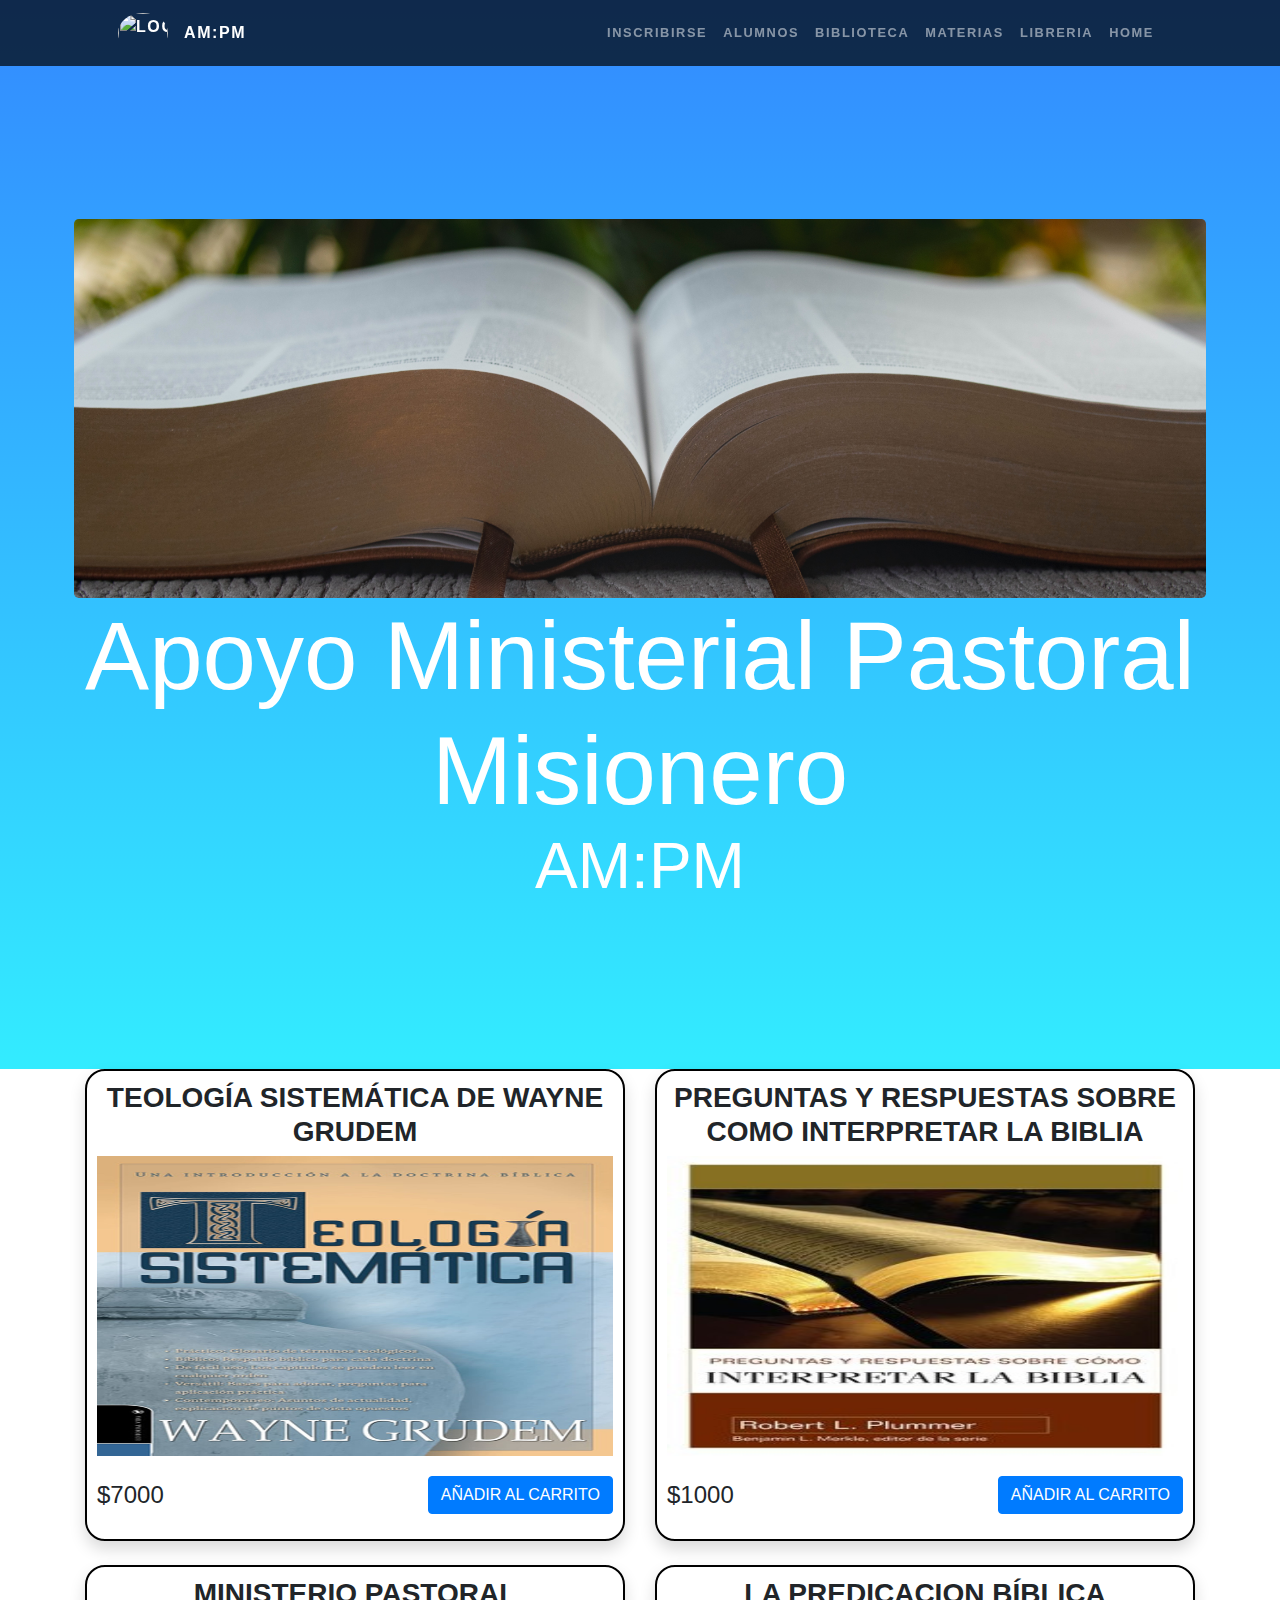
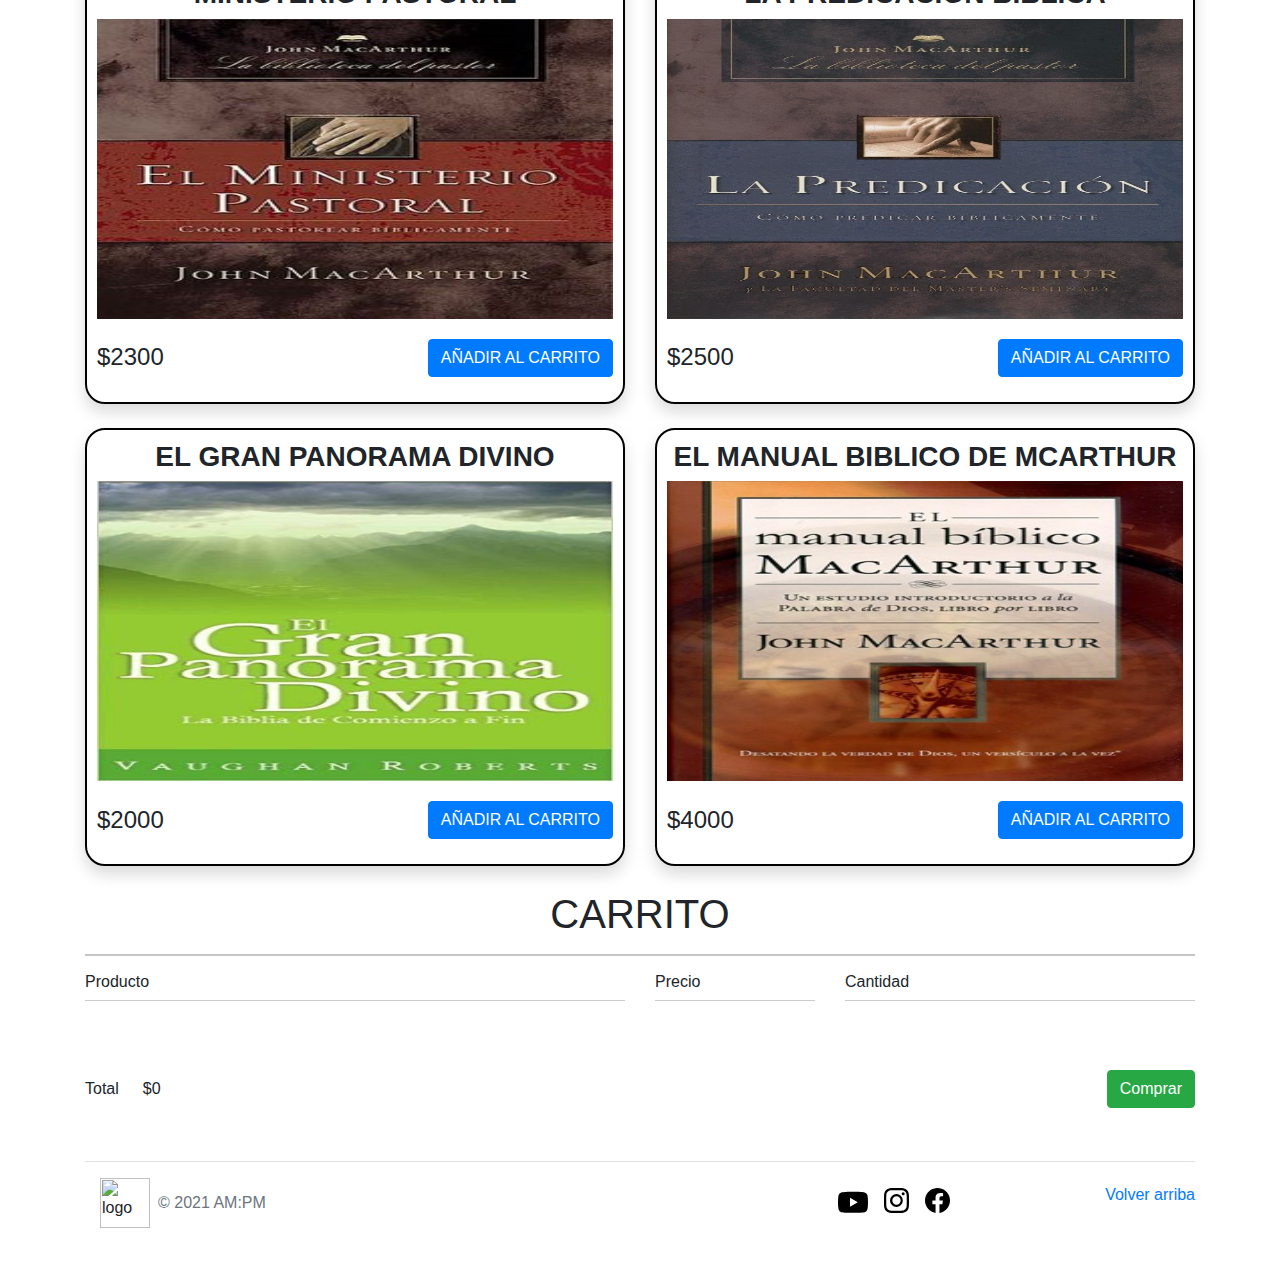
==== commit 71d38765: "modificacion pesos" ====
--- a/Libreria.html
+++ b/Libreria.html
@@ -83,7 +83,7 @@
                             <img class="item-image" src="./images/Libros/teologia-sistematica-de-grudem-1.jpg">
 
                             <div class="item-details">
-                                <h4 class="item-price">7000$</h4>
+                                <h4 class="item-price">$7000</h4>
                                 <button class="item-button btn btn-primary addToCart">AÑADIR AL CARRITO</button>
                             </div>
                         </div>
@@ -95,7 +95,7 @@
                             <img class="item-image" src="./images/Libros/preguntas y respuestas sobre como interpretar la biblia.jpg">
 
                             <div class="item-details">
-                                <h4 class="item-price">1000$</h4>
+                                <h4 class="item-price">$1000</h4>
                                 <button class="item-button btn btn-primary addToCart">AÑADIR AL CARRITO</button>
                             </div>
                         </div>
@@ -110,7 +110,7 @@
                             <img class="item-image" src="./images/Libros/Ministerio Pastoral.jpg">
 
                             <div class="item-details">
-                                <h4 class="item-price">2300$</h4>
+                                <h4 class="item-price">$2300</h4>
                                 <button class="item-button btn btn-primary addToCart">AÑADIR AL CARRITO</button>
                             </div>
                         </div>
@@ -122,7 +122,7 @@
                             <img class="item-image" src="./images/Libros/La predicacion.jpg">
 
                             <div class="item-details">
-                                <h4 class="item-price">2500$</h4>
+                                <h4 class="item-price">$2500</h4>
                                 <button class="item-button btn btn-primary addToCart">AÑADIR AL CARRITO</button>
                             </div>
                         </div>
@@ -135,7 +135,7 @@
 
                             <img class="item-image" src="./images/Libros/el gran panorama divino.jpg">
                             <div class="item-details">
-                                <h4 class="item-price">2000$</h4>
+                                <h4 class="item-price">$2000</h4>
                                 <button class="item-button btn btn-primary addToCart">AÑADIR AL CARRITO</button>
                             </div>
                         </div>
@@ -146,7 +146,7 @@
 
                             <img class="item-image" src="./images/Libros/el manual biblico mac arthur.jpg">
                             <div class="item-details">
-                                <h4 class="item-price">4000$</h4>
+                                <h4 class="item-price">$4000</h4>
                                 <button class="item-button btn btn-primary addToCart">AÑADIR AL CARRITO</button>
                             </div>
                         </div>
@@ -188,7 +188,7 @@
                 <div class="col-12">
                     <div class="shopping-cart-total d-flex align-items-center">
                         <p class="mb-0">Total</p>
-                        <p class="ml-4 mb-0 shoppingCartTotal">0$</p>
+                        <p class="ml-4 mb-0 shoppingCartTotal">$0</p>
                         <div class="toast ml-auto bg-info" role="alert" aria-live="assertive" aria-atomic="true" data-delay="2000">
                             <div class="toast-header">
                                 <span>✅</span>
